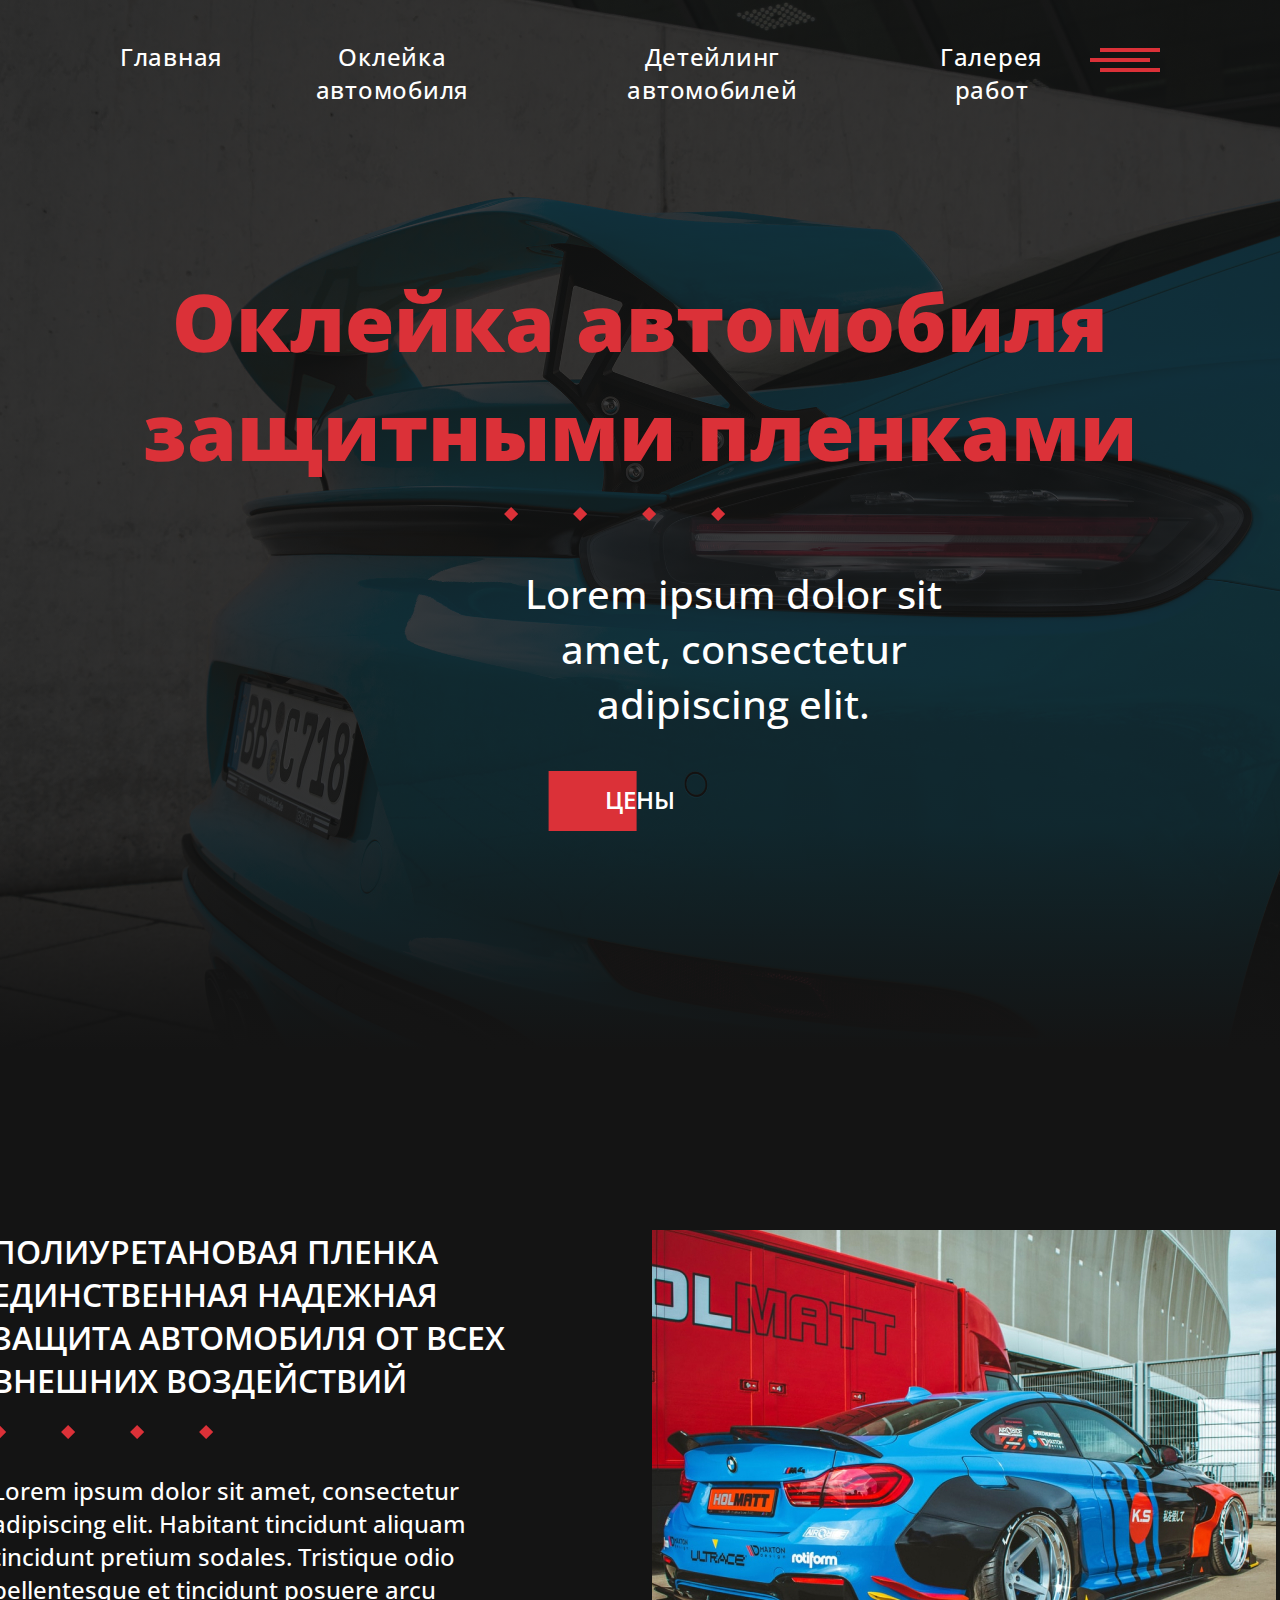
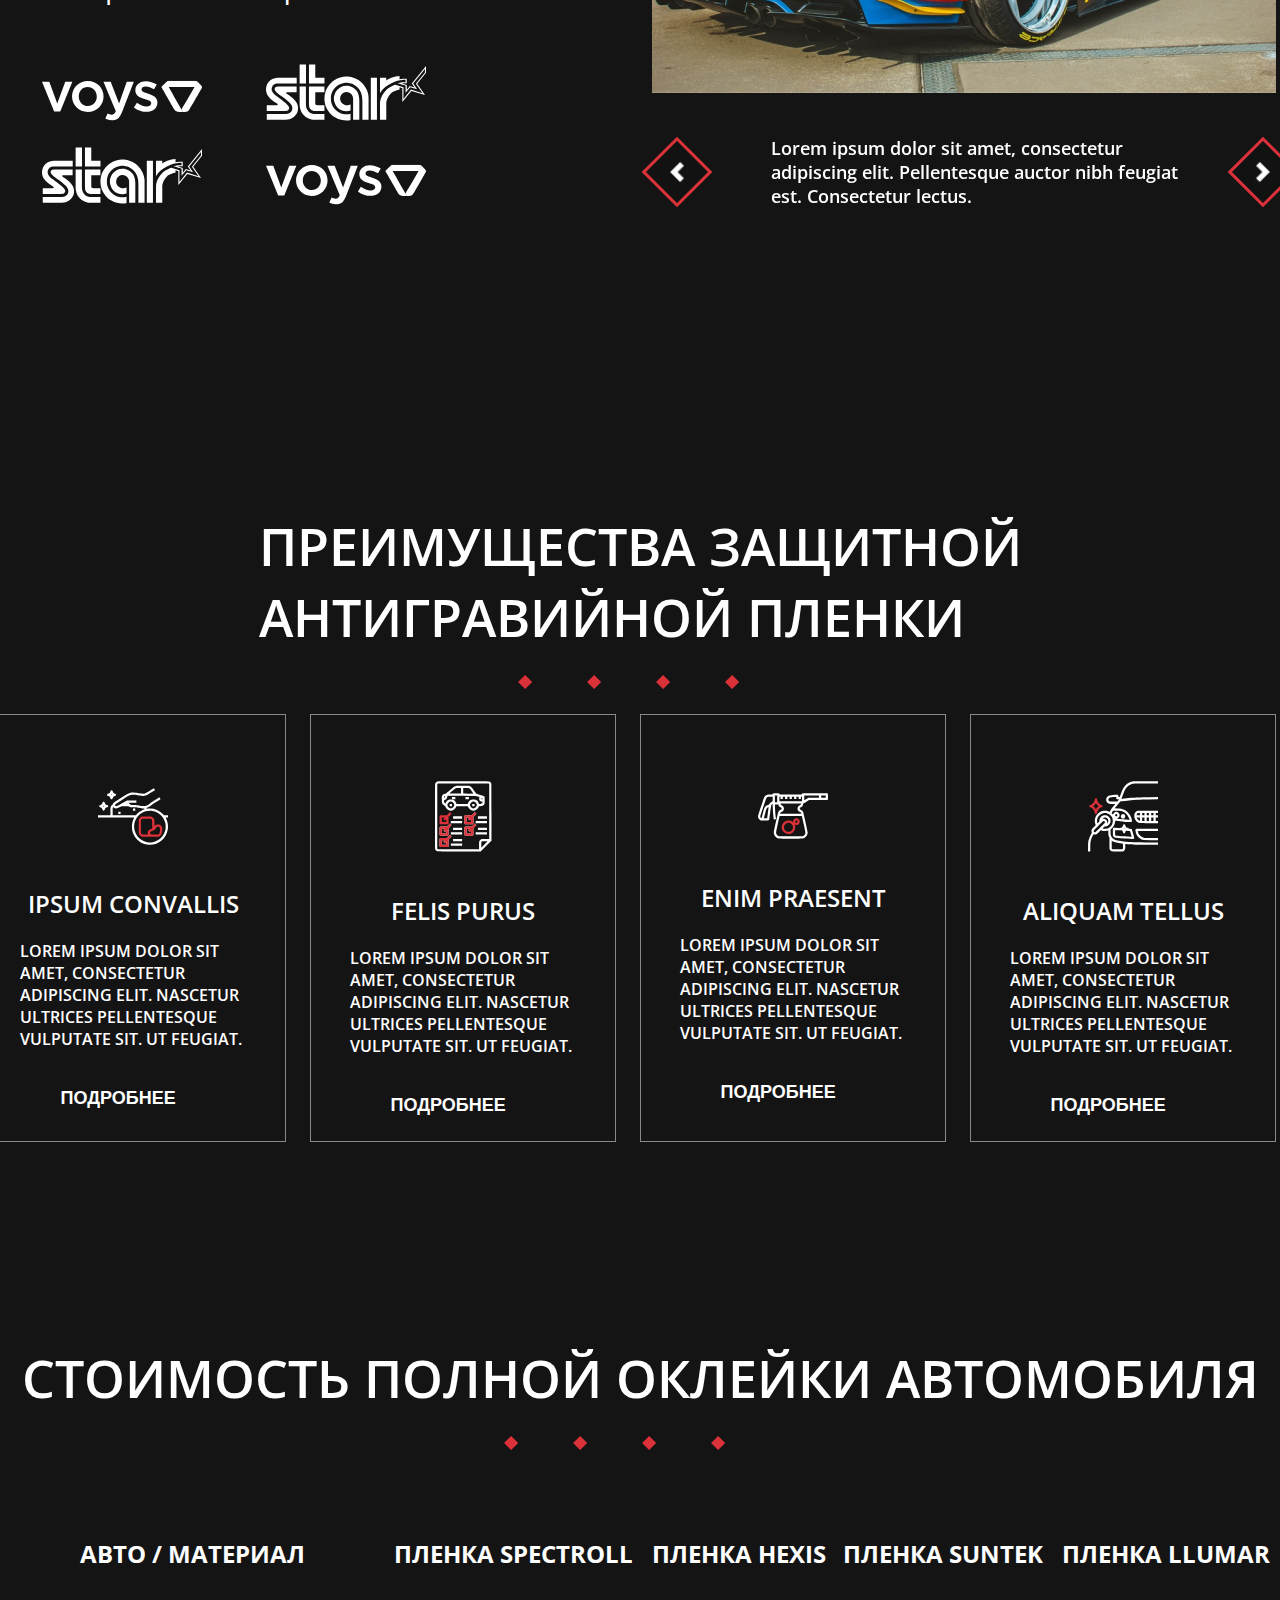
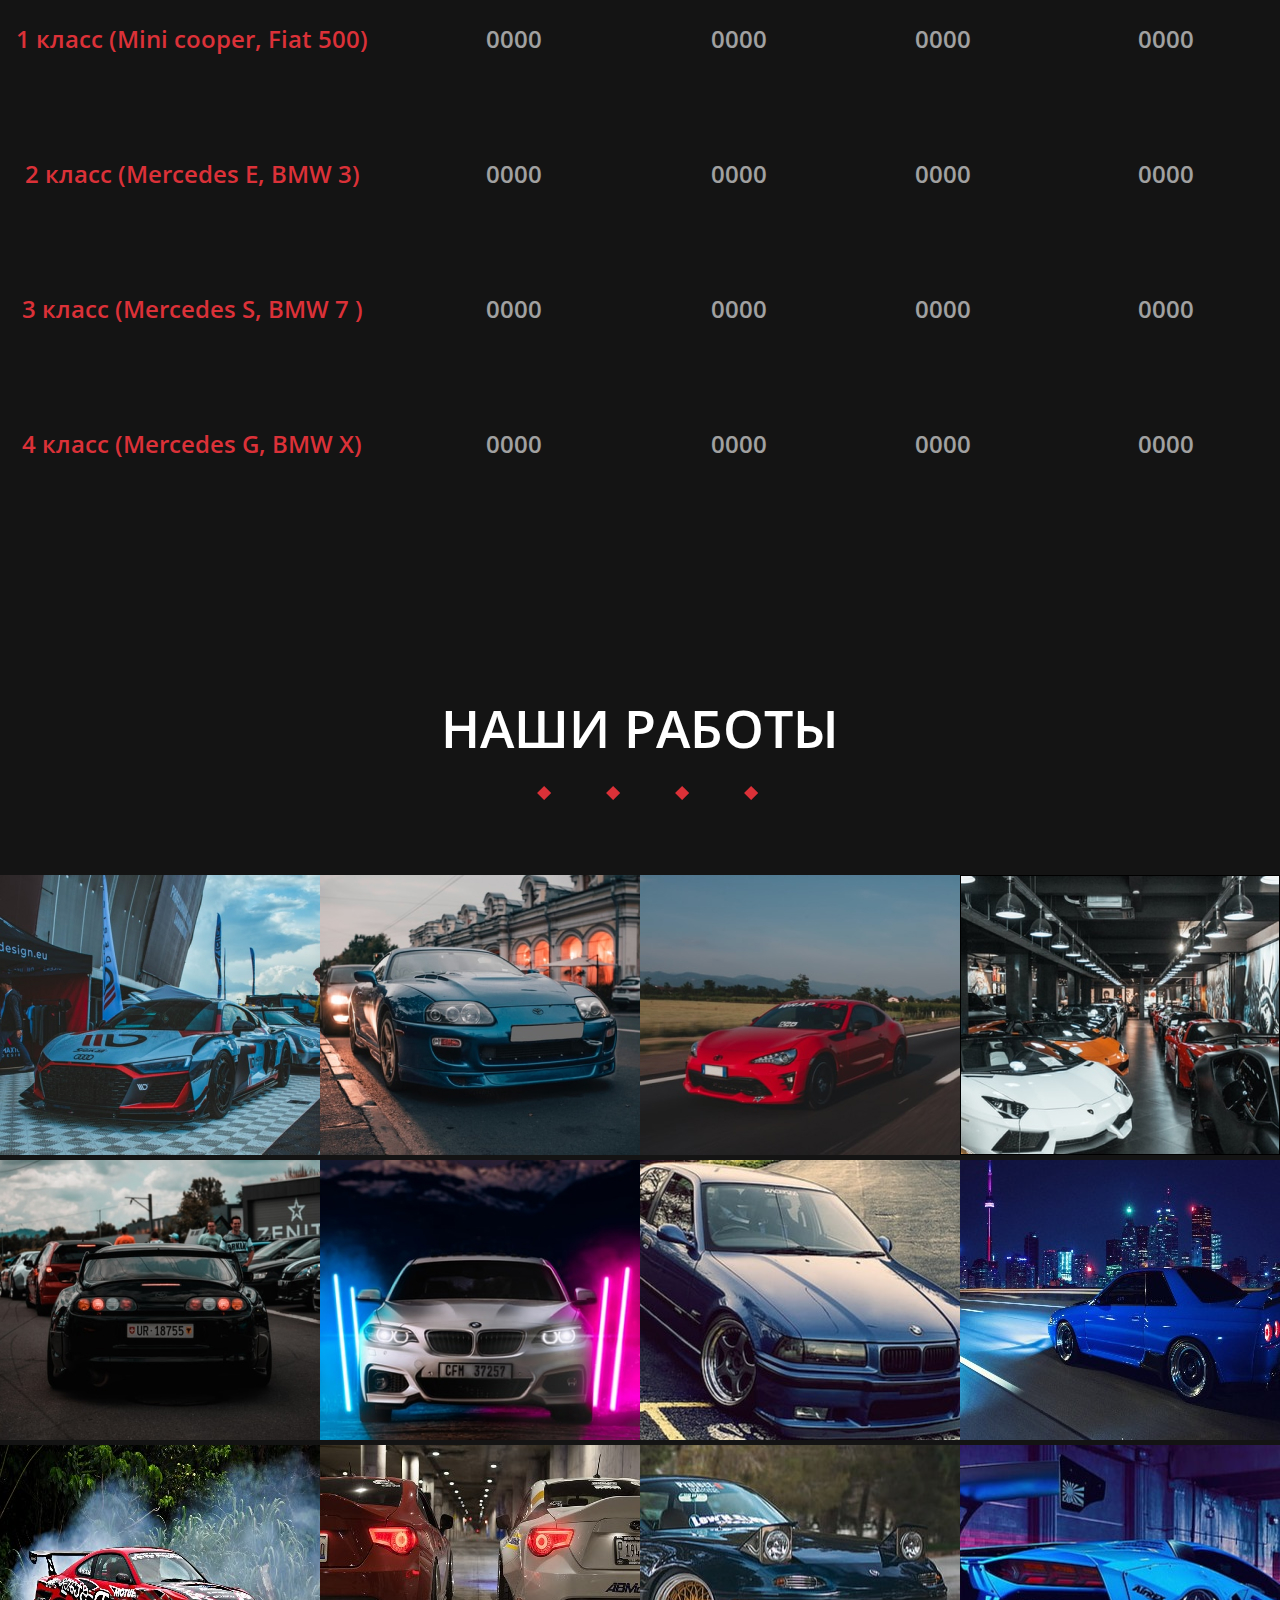
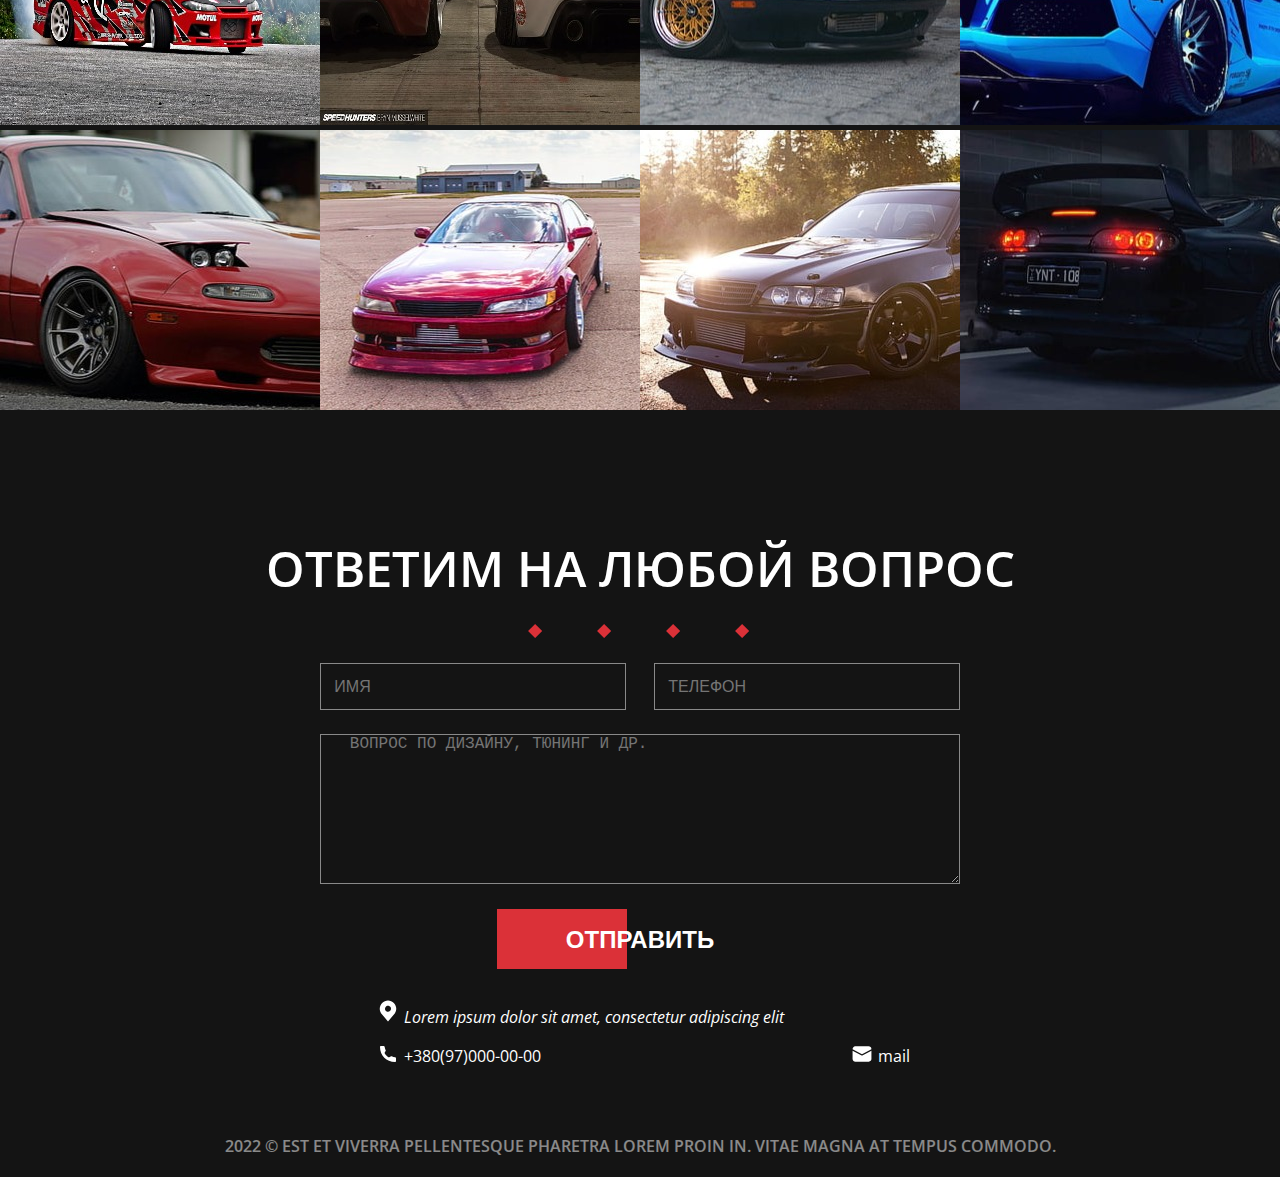
==== car-wraps.html @ 8e18ce4f "create cars-wraps page" ====
<!DOCTYPE html>

<html lang="en">
<head>
    <meta charset="UTF-8" />
    <meta
            content="width=device-width, user-scalable=no, initial-scale=1.0, maximum-scale=1.0, minimum-scale=1.0"
            name="viewport"
    />
    <meta content="ie=edge" http-equiv="X-UA-Compatible" />
    <link href="https://fonts.googleapis.com" rel="preconnect" />
    <link rel="icon" href="https://cdn-icons-png.flaticon.com/512/1048/1048315.png">
    <link crossorigin href="https://fonts.gstatic.com" rel="preconnect" />
    <link
            href="https://fonts.googleapis.com/css2?family=Open+Sans:wght@600&display=swap"
            rel="stylesheet"
    />
    <link href="./home-page.css" rel="stylesheet" />
    <link href="./car-wrap.css" rel="stylesheet" />
    <link href="./slider.css" rel="stylesheet" />
    <script defer src="/slider.js"></script>
    <title>Wraps</title>
</head>
<body>
<header>
    <nav class="nav">
        <ul class="nav__items">
            <li class="nav__item">
                <a href="home-page.html"
                ><span class="nav__item--accent">Главная</span></a
                >
            </li>
            <li class="nav__item">
                <a href="car-wraps.html"
                ><span class="nav__item--accent">Оклейка автомобиля</span></a
                >
            </li>
            <li class="nav__item">
                <a href=""
                ><span class="nav__item--accent">Детейлинг автомобилей</span></a
                >
            </li>
            <li class="nav__item">
                <a href="#portfolio"
                ><span class="nav__item nav__item--accent">Галерея работ</span></a
                >
            </li>
        </ul>
        <div class="nav__container-svg">
            <svg height="100" width="100">
                <line
                        stroke="#DB3138"
                        stroke-width="4"
                        x1="20"
                        x2="80"
                        y1="50"
                        y2="50"
                />
                <line
                        class="container__svg--effect"
                        stroke="#DB3138"
                        stroke-width="4"
                        x1="10"
                        x2="70"
                        y1="60"
                        y2="60"
                />
                <line
                        stroke="#DB3138"
                        stroke-width="4"
                        x1="20"
                        x2="80"
                        y1="70"
                        y2="70"
                />

            </svg>
        </div>
    </nav>
    <section class="info">
        <h1 class="title-page title-wrap-page">Оклейка автомобиля <br> защитными пленками</h1>
        <div class="dimont-container">
            <svg class="icon-dimont">
                <rect
                        fill="#DB3138"
                        height="10"
                        transform="rotate(-45 0.0710449 8)"
                        width="10"
                        x="0.0710449"
                        y="8"
                ></rect>
            </svg>
            <svg class="icon-dimont">
                <rect
                        fill="#DB3138"
                        height="10"
                        transform="rotate(-45 0.0710449 8)"
                        width="10"
                        x="0.0710449"
                        y="8"
                ></rect>
            </svg>
            <svg class="icon-dimont">
                <rect
                        fill="#DB3138"
                        height="10"
                        transform="rotate(-45 0.0710449 8)"
                        width="10"
                        x="0.0710449"
                        y="8"
                ></rect>
            </svg>
            <svg class="icon-dimont">
                <rect
                        fill="#DB3138"
                        height="10"
                        transform="rotate(-45 0.0710449 8)"
                        width="10"
                        x="0.0710449"
                        y="8"
                ></rect>
            </svg>
        </div>
        <h2 class="info-title-page">
            Lorem ipsum dolor sit amet, consectetur adipiscing elit. </h2>

        <div class="our-services__button">
            <a class="our-services__button-content" href="#price">цены</a>
            <div class="overlay overflow"></div>
        </div>

    </section>
</header>
<main>

    <!-- advantage slider-->
    <section class="advantage__slider">
        <div>
            <div class="advantage advantage-wrap-page">
                <div class="advantage__title--block">

                    <h2 class="advantage__title advantage__title-wrap-page">Полиуретановая пленка единственная надежная защита автомобиля
                        от всех внешних воздействий</h2>
                </div>

                <div class="dimont-container advantage__dimont-container-wrap">
                    <svg class="icon-dimont">
                        <rect
                                fill="#DB3138"
                                height="10"
                                transform="rotate(-45 0.0710449 8)"
                                width="10"
                                x="0.0710449"
                                y="8"
                        ></rect>
                    </svg>
                    <svg class="icon-dimont">
                        <rect
                                fill="#DB3138"
                                height="10"
                                transform="rotate(-45 0.0710449 8)"
                                width="10"
                                x="0.0710449"
                                y="8"
                        ></rect>
                    </svg>
                    <svg class="icon-dimont">
                        <rect
                                fill="#DB3138"
                                height="10"
                                transform="rotate(-45 0.0710449 8)"
                                width="10"
                                x="0.0710449"
                                y="8"
                        ></rect>
                    </svg>
                    <svg class="icon-dimont">
                        <rect
                                fill="#DB3138"
                                height="10"
                                transform="rotate(-45 0.0710449 8)"
                                width="10"
                                x="0.0710449"
                                y="8"
                        ></rect>
                    </svg>
                </div>


                <p class="advantage__text">
                    Lorem ipsum dolor sit amet, consectetur adipiscing elit.
                    Habitant tincidunt aliquam tincidunt pretium sodales.
                    Tristique odio pellentesque et tincidunt posuere arcu
                </p>
            </div>
            <div class="advantage__block-svg">
                <div class="advantage__block-svg--position">
                    <svg class="advantage__svg" width="160" height="41" viewBox="0 0 160 41" fill="none" xmlns="http://www.w3.org/2000/svg">
                        <g clip-path="url(#clip0_2_492)">
                            <path d="M15.2375 23.3983L7.28367 1.66014H0L12.1593 31.465H18.2644L30.3651 1.66014H23.2508L15.2375 23.3983ZM54.794 16.5628C54.794 21.7773 51.3194 26.0337 45.8302 26.0337C40.5635 26.0337 36.8063 21.719 36.8063 16.4527C36.8063 11.2403 40.2833 6.98345 45.717 6.98345C51.0391 6.98345 54.794 11.2985 54.794 16.5628ZM61.5717 16.4527C61.5717 7.93632 54.9072 1.04297 45.8307 1.04297C36.7533 1.04297 30.0282 8.04796 30.0282 16.5632C30.0282 25.027 36.6974 31.9175 45.717 31.9175C54.8506 31.9175 61.5717 24.9122 61.5717 16.4527ZM91.8299 1.66014H84.7687L77.0936 23.6244L68.6872 1.66014H61.4601L73.7876 31.243C72.6665 33.8213 71.49 34.6621 69.5866 34.6621C68.1864 34.6621 66.8376 34.2128 65.6081 33.5394L63.3104 38.5829C65.3832 39.7032 67.4552 40.3754 70.3122 40.3754C75.0758 40.3754 77.7111 38.1363 80.0634 32.0818L91.8299 1.66014ZM115.417 22.5029V22.3912C115.417 17.0683 110.542 15.106 106.227 13.7628C102.753 12.6413 99.5613 11.745 99.5613 9.618V9.50637C99.5613 7.77087 101.071 6.53612 103.706 6.53612C106.172 6.53612 109.197 7.60063 112.054 9.33573L114.744 4.51755C111.607 2.44636 107.573 1.1554 103.874 1.1554C97.9925 1.1554 93.339 4.57417 93.339 10.1802V10.2882C93.339 15.9484 98.2146 17.7405 102.584 18.9721C106.058 20.0382 109.197 20.8224 109.197 23.1196V23.2309C109.197 25.19 107.514 26.4236 104.602 26.4236C101.575 26.4236 98.1045 25.19 94.909 22.7808L91.8834 27.3757C95.5812 30.2897 100.232 31.8027 104.435 31.8027C110.6 31.8035 115.417 28.722 115.417 22.5029Z" fill="white"/>
                            <path d="M123.356 2.96829C125.677 0.648316 125.677 0.648315 127.997 0.648315H152.125C153.971 0.648315 154.351 0.652701 155.591 1.82126L152.602 6.99148H119.334C119.333 6.99148 120.497 5.83209 123.356 2.96829Z" fill="white"/>
                            <path d="M158.448 4.67428C156.126 2.35391 155.591 1.82166 155.591 1.82166L139.542 29.5613L140.894 31.9012H142.757C145.077 31.9012 145.91 31.9012 147.397 29.5769C148.739 27.4877 159.714 8.26329 159.714 8.26329C160.473 6.69804 159.606 5.83647 158.448 4.67428Z" fill="white"/>
                            <path d="M126.489 6.99146H119.333C119.472 7.19678 132.334 29.5757 132.334 29.5757C133.363 31.3945 135.061 31.9 137.15 31.9H140.894L126.489 6.99146Z" fill="white"/>
                            <path d="M119.333 6.99146C119.333 6.99146 126.489 6.99145 132.304 17.0448L126.489 6.99146H119.333Z" fill="white"/>
                            <path d="M140.894 31.9013L139.542 29.5613L144.618 20.7858C144.619 20.7858 139.47 29.6897 140.894 31.9013Z" fill="white"/>
                            <path d="M155.591 1.82117L152.602 6.99138H137.32C137.32 6.99138 150.477 6.93636 155.591 1.82117Z" fill="white"/>
                        </g>
                        <defs>
                            <clipPath id="clip0_2_492">
                                <rect width="160" height="39.744" fill="white" transform="translate(0 0.640015)"/>
                            </clipPath>
                        </defs>
                    </svg>
                    <svg width="160" height="57" viewBox="0 0 160 57" fill="none" xmlns="http://www.w3.org/2000/svg">
                        <path d="M93.3227 55.8319H87.0987V34.3279C87.0987 32.2265 85.12 28.0132 80.4053 28.0132C76.864 28.0132 74.1387 31.2612 74.1387 34.6265C74.1387 37.5919 76.8427 41.2932 81.6693 41.2932C83.3333 41.2932 84.5493 40.5732 84.5493 40.5732V46.5892C84.5493 46.5892 83.0667 47.2665 80.88 47.2665C76.3947 47.2665 74.1173 45.9119 71.408 43.4319C69.152 41.3625 67.8027 36.9892 67.8027 34.5519C67.8027 32.1199 69.0667 27.9279 71.1413 25.8959C73.216 23.8692 76.1013 21.7039 80.6987 21.7039C85.296 21.7039 88.272 24.3172 90.2133 26.2585C93.28 29.3199 93.3227 35.9545 93.3227 35.9545V55.8319ZM114.016 29.3625V13.8212H120.24V16.4345C120.24 16.4345 122.624 14.5839 125.963 13.4585C129.296 12.3332 133.536 11.8799 133.536 11.8799V15.3092C133.536 15.3092 135.296 14.9892 136.96 14.8559C138.629 14.7225 140.747 14.7652 140.747 14.7652V19.1865C140.747 19.1865 139.669 19.1865 138.539 19.2292C137.419 19.2719 135.744 19.5439 135.744 19.5439L140.795 20.9839L140.843 25.7679L143.813 21.8905L148.635 23.5119L145.797 19.4052L160 1.96521V8.77054L151.211 19.7252L159.008 31.0852L145.344 26.9359L136.379 37.9865L136.325 24.1412L133.536 23.2399V25.8532C133.536 25.8532 127.984 26.1679 124.427 30.0025C119.92 34.8719 120.283 40.0559 120.283 40.0559V55.8426H114.016V40.1412C114.016 37.6612 114.304 32.4345 119.424 26.8879C123.387 22.5945 129.392 20.7972 129.392 20.7972L137.499 23.3252L137.456 34.9572L144.987 25.5812L156.528 29.3199L149.899 19.6292L158.965 8.45054V4.97321L147.2 19.4959L151.072 25.2612L144.219 23.1919L139.579 28.8665L139.531 21.7039C139.531 21.7039 133.808 19.8105 131.328 19.3145C132.891 18.8516 134.489 18.5198 136.107 18.3225C138.043 18.1412 139.531 18.1412 139.531 18.1412V15.7945C139.531 15.7945 134.347 15.7679 128.757 17.6932C124.188 19.321 120.044 21.9548 116.629 25.3999C114.869 27.2025 114.016 29.3625 114.016 29.3625ZM104.816 13.8159H110.949V55.8426H104.816V13.8159Z" fill="white"/>
                        <path d="M96.3893 55.8319H102.565V33.6986C102.565 28.5092 100.443 23.3252 95.5307 18.4132C90.6187 13.4959 83.7227 12.4186 80.3413 12.4186C76.9547 12.4186 71.232 13.7732 67.8933 16.3812C64.56 18.9999 58.4267 24.0452 58.4267 34.9092C58.4267 44.0666 64.576 50.8506 69.3813 53.6239C73.1573 55.7999 76.5973 56.5572 80.9707 56.5572C84.0373 56.5572 84.5333 56.0986 84.5333 56.0986V49.7892C84.5333 49.7892 83.2213 50.2852 80.9227 50.2852C78.6293 50.2852 75.472 50.1039 71.9093 47.7626C69.7183 46.3103 67.9264 44.3318 66.6975 42.0081C65.4686 39.6844 64.8419 37.0897 64.8747 34.4612C64.8747 28.0132 68.48 23.6399 71.904 21.2986C75.3333 18.9519 79.0293 18.6852 80.7413 18.6852C82.4587 18.6852 87.4613 19.2666 91.3813 23.1919C95.3067 27.1119 96.3893 31.3039 96.3893 37.7999V55.8319ZM42.9493 37.7999C42.9493 42.3972 43.2373 43.8426 44.4053 45.0106C45.7173 46.3226 46.432 47.0906 51.0347 47.0906H58.4267V41.2239C58.4267 41.2239 55.4933 41.1812 52.3893 41.1812C49.3653 41.1812 49.2747 40.3226 49.2747 38.1572V28.2426H58.4267V22.5199H42.9493V37.7999Z" fill="white"/>
                        <path d="M33.632 22.5146H39.8987V39.5546C39.8987 44.0666 41.1627 45.9119 42.288 47.1279C43.4133 48.3492 45.44 50.1039 50.6293 50.1039H58.4266V55.9172C58.4266 55.9172 51.8933 55.8319 47.7013 55.8319C44.992 55.8319 40.2613 54.2532 37.1467 50.5519C34.9286 47.8383 33.6903 44.4561 33.632 40.9519V22.5146ZM42.9706 0.471886H49.2693V13.8586H58.4693V19.4959H42.9706V0.471886ZM33.632 0.466553H39.9893V19.5386H33.632V0.466553ZM30.6133 28.2426V22.4666H12.3093C9.51465 22.4666 8.90132 23.7412 8.69865 24.4079C7.97865 26.7972 12.0373 29.5012 15.328 31.9812C18.6187 34.4612 21.9306 36.9626 23.4453 38.4772C25.0666 40.0986 27.28 42.8666 25.968 46.1359C24.528 49.7466 21.056 49.9706 18.2133 49.9706H0.773315V55.8319H17.808C23.76 55.8319 27.456 54.6106 30.3893 50.0612C32.9866 46.0239 32.064 41.1546 30.7466 38.8772C28.9013 35.6772 26.1493 33.2399 23.04 31.1706C20.6026 29.5439 20 29.3626 20.1973 28.6479C20.3306 28.1519 22.128 28.2319 22.128 28.2319L30.6133 28.2426Z" fill="white"/>
                        <path d="M30.704 19.4693V13.7359L12.0373 13.7306C6.75733 13.7306 0 17.4266 0 25.4106C0 33.3893 7.89333 37.0746 11.36 39.8373C11.8613 40.2319 12.2133 41.2346 10.7307 41.2346H0.757333V46.9999H15.7333C21.328 46.9999 22.1867 46.6853 22.9867 44.9733C23.5573 43.7839 23.3973 42.5413 20.5547 39.9706C17.7173 37.3999 11.7707 33.0266 10.1013 31.8106C8.432 30.5946 5.14133 27.6186 5.68 24.5039C6.224 21.3946 8.112 19.5013 12.2187 19.5013C16.4747 19.5013 30.704 19.4746 30.704 19.4746" fill="white"/>
                    </svg>

                </div>
                <div>
                    <svg class="advantage__svg" width="160" height="58" viewBox="0 0 160 58" fill="none" xmlns="http://www.w3.org/2000/svg">
                        <g clip-path="url(#clip0_2_507)">
                            <path d="M93.3227 55.832H87.0987V34.328C87.0987 32.2267 85.12 28.0133 80.4053 28.0133C76.864 28.0133 74.1387 31.2613 74.1387 34.6267C74.1387 37.592 76.8427 41.2933 81.6693 41.2933C83.3333 41.2933 84.5493 40.5733 84.5493 40.5733V46.5893C84.5493 46.5893 83.0667 47.2667 80.88 47.2667C76.3947 47.2667 74.1173 45.912 71.408 43.432C69.152 41.3627 67.8027 36.9893 67.8027 34.552C67.8027 32.12 69.0667 27.928 71.1413 25.896C73.216 23.8693 76.1013 21.704 80.6987 21.704C85.296 21.704 88.272 24.3173 90.2133 26.2587C93.28 29.32 93.3227 35.9547 93.3227 35.9547V55.832ZM114.016 29.3627V13.8213H120.24V16.4347C120.24 16.4347 122.624 14.584 125.963 13.4587C129.296 12.3333 133.536 11.88 133.536 11.88V15.3093C133.536 15.3093 135.296 14.9893 136.96 14.856C138.629 14.7227 140.747 14.7653 140.747 14.7653V19.1867C140.747 19.1867 139.669 19.1867 138.539 19.2293C137.419 19.272 135.744 19.544 135.744 19.544L140.795 20.984L140.843 25.768L143.813 21.8907L148.635 23.512L145.797 19.4053L160 1.96533V8.77067L151.211 19.7253L159.008 31.0853L145.344 26.936L136.379 37.9867L136.325 24.1413L133.536 23.24V25.8533C133.536 25.8533 127.984 26.168 124.427 30.0027C119.92 34.872 120.283 40.056 120.283 40.056V55.8427H114.016V40.1413C114.016 37.6613 114.304 32.4347 119.424 26.888C123.387 22.5947 129.392 20.7973 129.392 20.7973L137.499 23.3253L137.456 34.9573L144.987 25.5813L156.528 29.32L149.899 19.6293L158.965 8.45067V4.97333L147.2 19.496L151.072 25.2613L144.219 23.192L139.579 28.8667L139.531 21.704C139.531 21.704 133.808 19.8107 131.328 19.3147C132.891 18.8517 134.489 18.5199 136.107 18.3227C138.043 18.1413 139.531 18.1413 139.531 18.1413V15.7947C139.531 15.7947 134.347 15.768 128.757 17.6933C124.188 19.3211 120.044 21.9549 116.629 25.4C114.869 27.2027 114.016 29.3627 114.016 29.3627ZM104.816 13.816H110.949V55.8427H104.816V13.816Z" fill="white"/>
                            <path d="M96.3893 55.832H102.565V33.6987C102.565 28.5094 100.443 23.3254 95.5307 18.4134C90.6187 13.496 83.7227 12.4187 80.3413 12.4187C76.9547 12.4187 71.232 13.7734 67.8933 16.3814C64.56 19 58.4267 24.0454 58.4267 34.9094C58.4267 44.0667 64.576 50.8507 69.3813 53.624C73.1573 55.8 76.5973 56.5574 80.9707 56.5574C84.0373 56.5574 84.5333 56.0987 84.5333 56.0987V49.7894C84.5333 49.7894 83.2213 50.2854 80.9227 50.2854C78.6293 50.2854 75.472 50.104 71.9093 47.7627C69.7183 46.3104 67.9264 44.3319 66.6975 42.0082C65.4686 39.6845 64.8419 37.0898 64.8747 34.4614C64.8747 28.0134 68.48 23.64 71.904 21.2987C75.3333 18.952 79.0293 18.6854 80.7413 18.6854C82.4587 18.6854 87.4613 19.2667 91.3813 23.192C95.3067 27.112 96.3893 31.304 96.3893 37.8V55.832ZM42.9493 37.8C42.9493 42.3974 43.2373 43.8427 44.4053 45.0107C45.7173 46.3227 46.432 47.0907 51.0347 47.0907H58.4267V41.224C58.4267 41.224 55.4933 41.1814 52.3893 41.1814C49.3653 41.1814 49.2747 40.3227 49.2747 38.1574V28.2427H58.4267V22.52H42.9493V37.8Z" fill="white"/>
                            <path d="M33.632 22.5147H39.8987V39.5547C39.8987 44.0667 41.1627 45.912 42.288 47.128C43.4133 48.3493 45.44 50.104 50.6293 50.104H58.4266V55.9174C58.4266 55.9174 51.8933 55.832 47.7013 55.832C44.992 55.832 40.2613 54.2533 37.1467 50.552C34.9286 47.8385 33.6903 44.4563 33.632 40.952V22.5147ZM42.9706 0.472008H49.2693V13.8587H58.4693V19.496H42.9706V0.472008ZM33.632 0.466675H39.9893V19.5387H33.632V0.466675ZM30.6133 28.2427V22.4667H12.3093C9.51465 22.4667 8.90132 23.7413 8.69865 24.408C7.97865 26.7973 12.0373 29.5013 15.328 31.9813C18.6187 34.4613 21.9306 36.9627 23.4453 38.4773C25.0666 40.0987 27.28 42.8667 25.968 46.136C24.528 49.7467 21.056 49.9707 18.2133 49.9707H0.773315V55.832H17.808C23.76 55.832 27.456 54.6107 30.3893 50.0613C32.9866 46.024 32.064 41.1547 30.7466 38.8773C28.9013 35.6773 26.1493 33.24 23.04 31.1707C20.6026 29.544 20 29.3627 20.1973 28.648C20.3306 28.152 22.128 28.232 22.128 28.232L30.6133 28.2427Z" fill="white"/>
                            <path d="M30.704 19.4694V13.736L12.0373 13.7307C6.75733 13.7307 0 17.4267 0 25.4107C0 33.3894 7.89333 37.0747 11.36 39.8374C11.8613 40.232 12.2133 41.2347 10.7307 41.2347H0.757333V47.0001H15.7333C21.328 47.0001 22.1867 46.6854 22.9867 44.9734C23.5573 43.7841 23.3973 42.5414 20.5547 39.9707C17.7173 37.4 11.7707 33.0267 10.1013 31.8107C8.432 30.5947 5.14133 27.6187 5.68 24.504C6.224 21.3947 8.112 19.5014 12.2187 19.5014C16.4747 19.5014 30.704 19.4747 30.704 19.4747" fill="white"/>
                        </g>
                        <defs>
                            <clipPath id="clip0_2_507">
                                <rect width="160" height="57.024" fill="white"/>
                            </clipPath>
                        </defs>
                    </svg>
                    <svg width="160" height="41" viewBox="0 0 160 41" fill="none" xmlns="http://www.w3.org/2000/svg">
                        <g clip-path="url(#clip0_2_513)">
                            <path d="M15.2375 23.3983L7.28367 1.66014H0L12.1593 31.465H18.2644L30.3651 1.66014H23.2508L15.2375 23.3983ZM54.794 16.5628C54.794 21.7773 51.3194 26.0337 45.8302 26.0337C40.5635 26.0337 36.8063 21.719 36.8063 16.4527C36.8063 11.2403 40.2833 6.98345 45.717 6.98345C51.0391 6.98345 54.794 11.2985 54.794 16.5628ZM61.5717 16.4527C61.5717 7.93632 54.9072 1.04297 45.8307 1.04297C36.7533 1.04297 30.0282 8.04796 30.0282 16.5632C30.0282 25.027 36.6974 31.9175 45.717 31.9175C54.8506 31.9175 61.5717 24.9122 61.5717 16.4527ZM91.8299 1.66014H84.7687L77.0936 23.6244L68.6872 1.66014H61.4601L73.7876 31.243C72.6665 33.8213 71.49 34.6621 69.5866 34.6621C68.1864 34.6621 66.8376 34.2128 65.6081 33.5394L63.3104 38.5829C65.3832 39.7032 67.4552 40.3754 70.3122 40.3754C75.0758 40.3754 77.7111 38.1363 80.0634 32.0818L91.8299 1.66014ZM115.417 22.5029V22.3912C115.417 17.0683 110.542 15.106 106.227 13.7628C102.753 12.6413 99.5613 11.745 99.5613 9.618V9.50637C99.5613 7.77087 101.071 6.53612 103.706 6.53612C106.172 6.53612 109.197 7.60063 112.054 9.33573L114.744 4.51755C111.607 2.44636 107.573 1.1554 103.874 1.1554C97.9925 1.1554 93.339 4.57417 93.339 10.1802V10.2882C93.339 15.9484 98.2146 17.7405 102.584 18.9721C106.058 20.0382 109.197 20.8224 109.197 23.1196V23.2309C109.197 25.19 107.514 26.4236 104.602 26.4236C101.575 26.4236 98.1045 25.19 94.909 22.7808L91.8834 27.3757C95.5812 30.2897 100.232 31.8027 104.435 31.8027C110.6 31.8035 115.417 28.722 115.417 22.5029Z" fill="white"/>
                            <path d="M123.356 2.96829C125.677 0.648316 125.677 0.648315 127.997 0.648315H152.125C153.971 0.648315 154.351 0.652701 155.591 1.82126L152.602 6.99148H119.334C119.333 6.99148 120.497 5.83209 123.356 2.96829Z" fill="white"/>
                            <path d="M158.448 4.67428C156.126 2.35391 155.591 1.82166 155.591 1.82166L139.542 29.5613L140.894 31.9012H142.757C145.077 31.9012 145.91 31.9012 147.397 29.5769C148.739 27.4877 159.714 8.26329 159.714 8.26329C160.473 6.69804 159.606 5.83647 158.448 4.67428Z" fill="white"/>
                            <path d="M126.489 6.99146H119.333C119.472 7.19678 132.334 29.5757 132.334 29.5757C133.363 31.3945 135.061 31.9 137.15 31.9H140.894L126.489 6.99146Z" fill="white"/>
                            <path d="M119.333 6.99146C119.333 6.99146 126.489 6.99145 132.304 17.0448L126.489 6.99146H119.333Z" fill="white"/>
                            <path d="M140.894 31.9013L139.542 29.5613L144.618 20.7858C144.619 20.7858 139.47 29.6897 140.894 31.9013Z" fill="white"/>
                            <path d="M155.591 1.82117L152.602 6.99138H137.32C137.32 6.99138 150.477 6.93636 155.591 1.82117Z" fill="white"/>
                        </g>
                        <defs>
                            <clipPath id="clip0_2_513">
                                <rect width="160" height="39.744" fill="white" transform="translate(0 0.640015)"/>
                            </clipPath>
                        </defs>
                    </svg>

                </div>
            </div>
        </div>

        <div class="advantage-slider">
            <div class="container">
                <div
                        class="itc-slider"
                        data-autoplay="false"
                        data-loop="true"
                        data-slider="itc-slider"
                >
                    <div class="itc-slider__wrapper itc-slider__wrapper--position">
                        <div class="itc-slider__items">
                            <div class="itc-slider__item">
                                <!-- Контент 1 слайда -->
                                <div>
                                    <img
                                            alt="two cars"
                                            class="itc-slider__img"
                                            src="./image/advantage-slider-image/Rectangle%2052%20(2).jpg"
                                    />
                                    <p class="advantage-slider__info">
                                        Lorem ipsum dolor sit amet, consectetur adipiscing elit.
                                        Pellentesque auctor nibh feugiat est. Consectetur
                                        lectus.
                                    </p>
                                </div>
                            </div>
                            <div class="itc-slider__item">
                                <!-- Контент 2 слайда -->
                                <div>
                                    <img
                                            alt="cars"
                                            class="itc-slider__img"
                                            src="./image/advantage-slider-image/Tuner-Car-Best-Wallpaper-24067.jpg"
                                    />
                                    <p class="advantage-slider__info">
                                        Lorem ipsum dolor sit amet, consectetur adipiscing elit.
                                        Pellentesque auctor nibh feugiat est. Consectetur
                                        lectus.
                                    </p>
                                </div>
                            </div>
                        </div>

                        <button
                                class="itc-slider__btn--position itc-slider__btn_prev itc-slider__btn_prev--position"
                        ></button>
                        <button
                                class="itc-slider__btn--position itc-slider__btn_next itc-slider__btn_next--position"
                        ></button>
                    </div>
                </div>
            </div>
        </div>
    </section>

    <!--  Our service-->
    <section class="service service__wrap" id="service">
        <div>
            <h2 class="service__title">Преимущества защитной <br>
                антигравийной пленки</h2>
            <div class="dimont-container advantage__dimont-container">
                <svg class="icon-dimont">
                    <rect
                            fill="#DB3138"
                            height="10"
                            transform="rotate(-45 0.0710449 8)"
                            width="10"
                            x="0.0710449"
                            y="8"
                    ></rect>
                </svg>
                <svg class="icon-dimont">
                    <rect
                            fill="#DB3138"
                            height="10"
                            transform="rotate(-45 0.0710449 8)"
                            width="10"
                            x="0.0710449"
                            y="8"
                    ></rect>
                </svg>
                <svg class="icon-dimont">
                    <rect
                            fill="#DB3138"
                            height="10"
                            transform="rotate(-45 0.0710449 8)"
                            width="10"
                            x="0.0710449"
                            y="8"
                    ></rect>
                </svg>
                <svg class="icon-dimont">
                    <rect
                            fill="#DB3138"
                            height="10"
                            transform="rotate(-45 0.0710449 8)"
                            width="10"
                            x="0.0710449"
                            y="8"
                    ></rect>
                </svg>
            </div>
        </div>

        <div>
            <ul class="service__items">
                <li>
                    <div class="service__block">
                        <svg class="service__svg"
                             fill="none"
                             height="57"
                             viewBox="0 0 70 57"
                             width="70"
                             xmlns="http://www.w3.org/2000/svg"
                        >
                            <path
                                    clip-rule="evenodd"
                                    d="M51.7938 2.71761C48.5475 4.75885 47.5886 5.29507 46.8255 5.49618L45.8799 5.7455L40.7897 5.12588C35.08 4.43096 34.2524 4.42231 31.8589 5.03242C31.1034 5.22501 29.9927 5.62807 29.3908 5.92802C28.7889 6.22797 25.4504 8.31345 21.9718 10.5623C15.4775 14.7611 15.1352 15.0266 14.885 16.0609C14.8327 16.2776 14.5568 16.6052 14.2425 16.824C13.9395 17.0349 13.4993 17.4995 13.2642 17.8562C12.4967 19.0204 12.4194 19.5447 12.4194 23.5782V27.2398H6.20968H0V28.3744V29.5089H18.1468C28.1276 29.5089 36.2692 29.5567 36.2393 29.6153C35.2089 31.6313 34.6016 33.2885 34.1992 35.1818C33.8453 36.8469 33.8508 40.4449 34.2098 42.1253C35.8159 49.643 41.5808 55.2661 48.9613 56.5137C58.937 58.2001 68.3048 51.2827 69.7978 41.1279C70.3664 37.261 69.6829 33.6284 67.6317 29.6153C67.6018 29.5567 68.1224 29.5089 68.7887 29.5089H70V28.3744V27.2398H68.0288H66.0578L64.8592 25.9903C61.2511 22.2291 56.2231 20.2103 51.1593 20.4895C50.2278 20.5409 49.2594 20.6201 49.0071 20.6655C48.5745 20.7435 48.5484 20.7244 48.5484 20.3291C48.5484 19.9585 48.6178 19.8893 49.1482 19.7318C50.1941 19.4209 51.8292 18.4789 52.9234 17.5569C53.5055 17.0664 55.8553 15.4929 58.1452 14.0602C60.435 12.6275 62.3864 11.3842 62.4816 11.2972C62.6163 11.1747 62.5274 10.9289 62.0845 10.1981L61.5139 9.25685L59.8648 10.2886C58.9578 10.8562 56.9773 12.0947 55.4637 13.0409C53.9501 13.9872 52.3685 15.0609 51.9489 15.4269C50.6964 16.5197 49.4554 17.259 48.1538 17.6877C47.0279 18.0586 46.7606 18.0912 44.9496 18.0794C43.2929 18.0685 42.6204 17.9918 40.7863 17.6037C38.9345 17.212 38.1655 17.1254 35.7762 17.0389C34.2238 16.9826 32.786 16.8658 32.5812 16.7793C31.8698 16.4791 30.7661 15.2984 30.7661 14.8375C30.7661 14.7945 32.4808 14.7595 34.5766 14.7595H38.3871V13.6249V12.4904H33.7243H29.0614L24.1122 15.2495C18.8992 18.1557 18.2566 18.4235 17.509 18.0018C17.0076 17.719 16.8158 17.1116 17.0813 16.6472C17.278 16.3031 28.7439 8.77352 30.2016 8.03123C31.5627 7.33815 33.6566 6.82107 35.1318 6.81355C35.5638 6.81143 38.1218 7.08004 40.8161 7.41062C47.6016 8.24325 47.0708 8.36423 53.0786 4.61589C55.0502 3.38573 56.7418 2.30761 56.8377 2.21982C56.9738 2.09544 56.8929 1.86584 56.4688 1.1729C56.1701 0.684606 55.9011 0.263397 55.8711 0.236735C55.8411 0.210073 54.0063 1.32649 51.7938 2.71761ZM13.0544 2.44872C12.6759 2.66443 12.6131 2.77292 12.2686 3.80482C11.9134 4.86862 11.3401 5.49674 10.6145 5.61743C9.7331 5.76379 9.34613 5.97284 9.17141 6.39702C8.82875 7.2281 9.32425 7.84346 10.4818 8.02456C11.3091 8.15405 11.8718 8.7548 12.2683 9.93206C12.6284 11.0008 12.9476 11.3558 13.5484 11.3558C14.1444 11.3558 14.4951 10.9851 14.816 10.0163C14.9825 9.5134 15.2524 8.93123 15.4157 8.72261C15.7493 8.29658 16.461 7.95209 17.0079 7.95209C17.5143 7.95209 18.0645 7.36127 18.0645 6.81752C18.0645 6.23421 17.5157 5.68295 16.9349 5.68295C15.9493 5.68295 15.2854 5.03625 14.816 3.61875C14.4118 2.39823 13.8258 2.00907 13.0544 2.44872ZM13.8256 6.59869C13.9602 6.76165 13.9536 6.86659 13.7942 7.09521C13.593 7.38396 13.5913 7.38396 13.3391 7.10386C13.1321 6.87383 13.1184 6.78377 13.2639 6.60749C13.4861 6.33831 13.6089 6.33632 13.8256 6.59869ZM5.12002 13.7961C4.93867 13.8842 4.70778 14.2236 4.57173 14.6021C3.90561 16.4558 3.5995 16.8026 2.4356 17.021C1.75748 17.1483 1.12903 17.6708 1.12903 18.1072C1.12903 18.5545 1.5623 19.1529 1.94306 19.2313C3.49788 19.5515 3.88034 19.8757 4.36413 21.2833C4.71653 22.3084 5.06724 22.7015 5.62935 22.7015C6.24129 22.7015 6.58946 22.338 6.91278 21.362C7.07931 20.8591 7.34915 20.2769 7.51244 20.0683C7.84607 19.6423 8.55778 19.2978 9.10466 19.2978C9.61103 19.2978 10.1613 18.707 10.1613 18.1632C10.1613 17.5799 9.61244 17.0287 9.03169 17.0287C8.04605 17.0287 7.38218 16.3819 6.91278 14.9644C6.5052 13.7336 5.96919 13.3843 5.12002 13.7961ZM28.6169 15.7257C28.6527 15.8338 28.5043 15.8925 28.2022 15.8895C27.7561 15.8853 27.7461 15.8742 28.0085 15.675C28.3106 15.4454 28.5299 15.4637 28.6169 15.7257ZM5.92234 17.9444C6.05698 18.1073 6.05034 18.2123 5.89101 18.4409C5.68976 18.7297 5.68806 18.7297 5.43587 18.4496C5.22883 18.2195 5.21514 18.1295 5.36065 17.9532C5.58292 17.684 5.70571 17.682 5.92234 17.9444ZM31.429 18.6873L32.4841 19.2113L35.4708 19.3145C38.0228 19.4029 38.7556 19.4819 40.504 19.8571C41.8834 20.1531 43.1599 20.3256 44.4204 20.3861L46.2903 20.476V20.9353C46.2903 21.318 46.2258 21.4105 45.9022 21.4912C45.1071 21.6895 42.6515 22.9853 41.4784 23.8257C40.8111 24.3038 39.7076 25.2675 39.0261 25.9674L37.787 27.2398H26.2322H14.6774V23.6162C14.6774 20.5501 14.7127 19.9231 14.907 19.5389C15.2202 18.92 15.2202 18.92 15.4634 19.2687C15.8393 19.8082 16.8707 20.3115 17.7673 20.3932C18.8962 20.496 20.134 20.0962 22.0161 19.0205L23.498 18.1737L26.936 18.1685L30.3739 18.1632L31.429 18.6873ZM35 21.5669V22.7015H36.129H37.2581V21.5669V20.4324H36.129H35V21.5669ZM54.4085 22.9101C60.9931 23.9834 66.0574 28.9287 67.4838 35.6781C67.716 36.7766 67.716 40.3944 67.4838 41.4928C66.1013 48.035 61.3389 52.8208 54.8286 54.2101C53.7356 54.4434 50.1354 54.4434 49.0423 54.2101C44.1371 53.1633 40.2017 50.2361 37.995 45.9927C35.5515 41.2943 35.5154 36.1103 37.8927 31.3535C40.9194 25.2975 47.7212 21.8202 54.4085 22.9101ZM20.3226 24.9706V26.1052H21.4516H22.5806V24.9706V23.8361H21.4516H20.3226V24.9706Z"
                                    fill="white"
                                    fill-rule="evenodd"
                            />
                            <path
                                    clip-rule="evenodd"
                                    d="M41.0657 30.9993C41.6685 29.7764 42.8221 28.8283 44.1034 28.503C44.3363 28.4438 46.4638 28.4069 48.8312 28.421C52.9899 28.4457 53.1573 28.4573 53.7751 28.7666C54.7807 29.2701 55.3748 29.8425 55.8977 30.8114L56.3816 31.7084L56.4283 34.8371L56.4751 37.9658L56.9793 37.5015C57.8616 36.6894 58.6355 36.3973 59.9099 36.3949C61.2229 36.3923 61.9997 36.6825 62.922 37.5198C64.1648 38.6481 64.5313 40.1536 64.2206 42.8541C63.8252 46.2907 63.2652 47.4717 61.6161 48.346L60.8978 48.7269H52.43H43.9623L43.0696 48.2406C42.1054 47.7152 41.5358 47.1181 41.0348 46.1077C40.7174 45.4672 40.7163 45.4418 40.7163 38.5867V31.7084L41.0657 30.9993ZM61.8836 43.338C62.3036 40.5308 62.0665 39.4392 60.9153 38.8792C60.2693 38.5649 59.6944 38.5216 59.1366 38.7453C58.5859 38.9661 58.288 39.3026 57.8332 40.2179C57.0945 41.7044 56.7606 41.9572 54.1744 42.9897C53.3702 43.3106 52.5703 43.7062 52.3969 43.8684C51.6928 44.527 51.9031 45.859 52.7834 46.3165C53.1547 46.5096 53.7494 46.5362 56.8725 46.5002L60.5269 46.4581L60.9561 46.0447C61.4801 45.5399 61.6116 45.1562 61.8836 43.338ZM53.152 31.0072C53.3662 31.1681 53.6724 31.4757 53.8324 31.691C54.1087 32.0625 54.1255 32.2958 54.1646 36.3085L54.2057 40.5348L53.0356 41.0044C51.4689 41.6332 50.9079 42.0036 50.4004 42.7448C49.709 43.7547 49.4972 45.2485 49.8979 46.2881C49.9916 46.5314 49.8493 46.5425 47.1657 46.5008C44.0647 46.4527 43.9692 46.4278 43.2652 45.4807C42.9834 45.1016 42.9729 44.8949 42.9322 38.9657C42.9091 35.5977 42.9275 32.6366 42.9731 32.3853C43.0762 31.8175 43.6686 31.0933 44.2373 30.8402C44.5724 30.691 45.5646 30.656 48.7152 30.6816C52.5553 30.7131 52.7825 30.7298 53.152 31.0072Z"
                                    fill="#DB3138"
                                    fill-rule="evenodd"
                            />
                        </svg>

                        <h2 class="service__block-title">Ipsum convallis</h2>
                        <p class="service__block-review">
                            Lorem ipsum dolor sit amet, consectetur adipiscing elit.
                            Nascetur ultrices pellentesque vulputate sit. Ut feugiat.
                        </p>
                        <button class="service__block-button">
                            <span class="service__button-title">подробнее</span>
                        </button>
                    </div>
                </li>
                <li>
                    <div class="service__block">
                        <svg
                                fill="none"
                                height="71"
                                viewBox="0 0 57 71"
                                width="57"
                                xmlns="http://www.w3.org/2000/svg"
                        >
                            <path
                                    clip-rule="evenodd"
                                    d="M2.27388 0.381559C1.58116 0.600975 0.399675 1.83038 0.187258 2.55288C-0.0624194 3.40217 -0.0624194 67.3393 0.187258 68.1886C0.416329 68.9677 1.58554 70.1426 2.36082 70.3728C2.8057 70.5048 7.94463 70.5453 24.3062 70.5453H45.6705L51.0711 65.118L56.4719 59.6909V31.4139C56.4719 9.97868 56.4312 3.0005 56.304 2.57387C56.2117 2.26439 55.8617 1.70429 55.5261 1.32914C54.4209 0.0937805 56.8774 0.19434 28.1833 0.210651C10.0846 0.221005 2.6256 0.270221 2.27388 0.381559ZM53.8671 2.81371L54.2136 3.16177V30.6129V58.064H50.5956C48.1676 58.064 46.7865 58.1207 46.3967 58.2364C45.6214 58.4666 44.4522 59.6416 44.2231 60.4207C44.1079 60.8124 44.0515 62.2002 44.0515 64.6402V68.2759H23.5092H2.96674L2.62038 67.9277L2.27388 67.5797V35.3707V3.16177L2.62038 2.81371L2.96674 2.46551H28.2437H53.5207L53.8671 2.81371ZM20.975 4.9334C19.2559 5.37507 18.8881 5.63207 14.7648 9.27292C12.9794 10.8495 11.328 12.2602 11.0952 12.4078C10.8623 12.5556 10.4494 12.6773 10.1778 12.6783C9.55532 12.6807 8.39825 13.2197 7.86319 13.7563C7.63821 13.9821 7.30032 14.5013 7.11232 14.9103C6.77866 15.6364 6.77175 15.7266 6.81578 18.7398C6.86053 21.8012 6.86405 21.8316 7.25388 22.5751C7.7754 23.5698 8.60446 24.355 9.54812 24.748C10.0495 24.9569 10.3189 25.1525 10.3189 25.3077C10.3189 25.4389 10.5419 25.994 10.8143 26.5413C12.8896 30.71 18.7546 30.7152 20.8281 26.5501C21.1029 25.998 21.3279 25.459 21.3279 25.3525C21.3279 25.192 22.318 25.1588 27.1146 25.1588C31.9113 25.1588 32.9014 25.192 32.9014 25.3525C32.9014 25.459 33.1244 25.994 33.3968 26.5413C35.4721 30.71 41.3371 30.7152 43.4106 26.5501C43.6854 25.998 43.9103 25.459 43.9103 25.3525C43.9103 25.2015 44.2259 25.1588 45.3407 25.1588C46.1274 25.1588 47.0324 25.0812 47.3519 24.9863C48.1272 24.7561 49.2964 23.5812 49.5255 22.8021C49.6384 22.4178 49.6971 21.1021 49.6971 18.9529C49.6971 16.0522 49.6694 15.6537 49.4501 15.3859C49.2649 15.1598 48.2178 14.802 45.2676 13.9565C43.103 13.3361 41.319 12.8107 41.3031 12.7885C41.2871 12.7664 40.3269 11.4091 39.1696 9.77231C38.0121 8.13542 36.8206 6.54944 36.5218 6.24791C36.223 5.94637 35.5561 5.49846 35.0398 5.25267L34.1011 4.80575L27.8909 4.77894C23.2366 4.7588 21.5039 4.79752 20.975 4.9334ZM25.9855 9.7699V12.5356H20.2391C15.357 12.5356 14.5238 12.5063 14.6993 12.3406C15.9042 11.2035 19.9132 7.79034 20.2526 7.61248C21.1709 7.13153 21.8316 7.02302 23.9037 7.01366L25.9855 7.00416V9.7699ZM34.1011 7.3413C34.968 7.75219 35.0486 7.84197 36.9181 10.4791L38.4263 12.6066L34.3584 12.6498C32.1209 12.6735 29.8299 12.6521 29.267 12.6022L28.2437 12.5114V9.75784V7.00416L30.8196 7.00558C33.2305 7.00685 33.4405 7.02827 34.1011 7.3413ZM42.5862 15.5388L44.5786 16.1131L44.3504 16.5583C43.9967 17.2478 44.0508 18.583 44.4592 19.2472C44.9304 20.0134 45.6963 20.4791 46.6472 20.5777L47.4389 20.6598V21.4264C47.4389 22.0513 47.3748 22.2576 47.0924 22.5412C46.7706 22.8648 46.6454 22.8894 45.3281 22.8894C44.224 22.8894 43.9103 22.8466 43.9103 22.6957C43.9103 22.5892 43.6873 22.0542 43.4149 21.5069C42.8128 20.2976 41.9659 19.4782 40.6895 18.8706C39.8369 18.4647 39.6184 18.4217 38.4059 18.4217C37.1933 18.4217 36.9748 18.4647 36.1222 18.8706C34.8459 19.4782 33.9989 20.2976 33.3968 21.5069C33.1244 22.0542 32.9014 22.5892 32.9014 22.6957C32.9014 22.8562 31.9113 22.8894 27.1146 22.8894C22.318 22.8894 21.3279 22.8562 21.3279 22.6957C21.3279 22.5892 21.1049 22.0542 20.8325 21.5069C20.2303 20.2976 19.3834 19.4782 18.107 18.8706C17.2544 18.4647 17.0359 18.4217 15.8234 18.4217C14.6108 18.4217 14.3924 18.4647 13.5397 18.8706C13.0213 19.1174 12.3156 19.5801 11.9718 19.8985C11.3532 20.4715 10.46 21.936 10.46 22.3774C10.46 22.68 10.2914 22.6655 9.86188 22.3259C9.32738 21.9034 9.04863 21.1813 9.04863 20.219V19.3645L9.80175 19.0178C11.1849 18.3816 12.1764 17.0146 12.385 15.4565L12.4782 14.7609L26.5358 14.8625L40.5935 14.9644L42.5862 15.5388ZM10.1237 15.3958C10.0291 15.8711 9.40868 16.7906 9.18257 16.7906C9.00981 16.7906 9.01024 16.2015 9.18328 15.744C9.2904 15.4609 9.88093 14.9824 10.1601 14.9525C10.1892 14.9494 10.1728 15.1489 10.1237 15.3958ZM16.9525 17.2161V18.3508H18.6462H20.3399V17.2161V16.0815H18.6462H16.9525V17.2161ZM30.502 17.2161V18.3508H32.1957H33.8894V17.2161V16.0815H32.1957H30.502V17.2161ZM47.4389 17.7835C47.4389 18.3102 47.4106 18.3508 47.0437 18.3508C46.6018 18.3508 46.3097 18.125 46.3097 17.7835C46.3097 17.4419 46.6018 17.2161 47.0437 17.2161C47.4106 17.2161 47.4389 17.2567 47.4389 17.7835ZM16.8656 20.7926C18.0785 21.1527 19.2107 22.7129 19.2107 24.0241C19.2107 25.7815 17.5722 27.4281 15.8234 27.4281C14.0745 27.4281 12.436 25.7815 12.436 24.0241C12.436 23.1327 12.7589 22.4134 13.4898 21.6775C14.4799 20.6804 15.5463 20.4008 16.8656 20.7926ZM39.448 20.7926C40.661 21.1527 41.7932 22.7129 41.7932 24.0241C41.7932 25.7815 40.1547 27.4281 38.4059 27.4281C36.657 27.4281 35.0185 25.7815 35.0185 24.0241C35.0185 23.1327 35.3414 22.4134 36.0722 21.6775C37.0623 20.6804 38.1288 20.4008 39.448 20.7926ZM14.6943 24.0241V25.1588H15.8234H16.9525V24.0241V22.8894H15.8234H14.6943V24.0241ZM37.2767 24.0241V25.1588H38.4059H39.535V24.0241V22.8894H38.4059H37.2767V24.0241ZM38.2647 32.7468L36.7878 34.2361H33.4267H30.0657L29.7194 34.5843L29.3729 34.9323V38.7747V42.6171L29.7194 42.9652L30.0657 43.3134H33.8894H37.713L38.0594 42.9652L38.4059 42.6171V39.2396V35.862L39.8878 34.3779C40.7029 33.5616 41.3698 32.8264 41.3698 32.744C41.3698 32.5562 40.0686 31.2576 39.8805 31.2576C39.8041 31.2576 39.077 31.9277 38.2647 32.7468ZM18.0816 36.5054V37.64H22.5981H27.1146V36.5054V35.3707H22.5981H18.0816V36.5054ZM42.9224 36.5054V37.64H47.4389H51.9554V36.5054V35.3707H47.4389H42.9224V36.5054ZM33.8487 37.1839C33.483 37.5572 33.1906 37.9241 33.1989 37.9995C33.2072 38.0748 33.5587 38.4512 33.9797 38.8358L34.7452 39.5352L35.4464 38.8412L36.1476 38.1471V39.5956V41.044H33.8894H31.6311V38.7747V36.5054H33.0724H34.5139L33.8487 37.1839ZM15.8234 41.044V42.1787H21.469H27.1146V41.044V39.9094H21.469H15.8234V41.044ZM40.6641 41.044V42.1787H46.3097H51.9554V41.044V39.9094H46.3097H40.6641V41.044ZM13.424 44.0934L11.9471 45.5827H8.58597H5.22499L4.87863 45.9309L4.53213 46.2789V50.1213V53.9637L4.87863 54.3118L5.22499 54.66H9.04863H12.8723L13.2186 54.3118L13.5651 53.9637V50.5863V47.2087L15.0471 45.7245C15.8622 44.9083 16.5291 44.173 16.5291 44.0906C16.5291 43.9028 15.2279 42.6042 15.0398 42.6042C14.9634 42.6042 14.2362 43.2744 13.424 44.0934ZM38.2647 44.0934L36.7878 45.5827H33.4267H30.0657L29.7194 45.9309L29.3729 46.2789V50.1213V53.9637L29.7194 54.3118L30.0657 54.66H33.8894H37.713L38.0594 54.3118L38.4059 53.9637V50.5863V47.2087L39.8878 45.7245C40.7029 44.9083 41.3698 44.173 41.3698 44.0906C41.3698 43.9028 40.0686 42.6042 39.8805 42.6042C39.8041 42.6042 39.077 43.2744 38.2647 44.0934ZM18.0816 47.852V48.9867H22.5981H27.1146V47.852V46.7174H22.5981H18.0816V47.852ZM42.9224 47.852V48.9867H47.4389H51.9554V47.852V46.7174H47.4389H42.9224V47.852ZM9.00798 48.5305C8.64228 48.9038 8.34984 49.2708 8.35817 49.3461C8.3665 49.4214 8.71793 49.7978 9.13896 50.1825L9.9045 50.8818L10.6057 50.1879L11.3069 49.4937V50.9423V52.3907H9.04863H6.79038V50.1213V47.852H8.23171H9.67317L9.00798 48.5305ZM33.8487 48.5305C33.483 48.9038 33.1906 49.2708 33.1989 49.3461C33.2072 49.4214 33.5587 49.7978 33.9797 50.1825L34.7452 50.8818L35.4464 50.1879L36.1476 49.4937V50.9423V52.3907H33.8894H31.6311V50.1213V47.852H33.0724H34.5139L33.8487 48.5305ZM15.8234 52.3907V53.5253H21.469H27.1146V52.3907V51.256H21.469H15.8234V52.3907ZM40.6641 52.3907V53.5253H46.3097H51.9554V52.3907V51.256H46.3097H40.6641V52.3907ZM13.424 55.4401L11.9471 56.9293H8.58597H5.22499L4.87863 57.2775L4.53213 57.6256V61.468V65.3104L4.87863 65.6584L5.22499 66.0066H9.04863H12.8723L13.2186 65.6584L13.5651 65.3104V61.9329V58.5553L15.0471 57.0711C15.8622 56.2549 16.5291 55.5196 16.5291 55.4372C16.5291 55.2494 15.2279 53.9508 15.0398 53.9508C14.9634 53.9508 14.2362 54.621 13.424 55.4401ZM18.0816 59.1986V60.3333H22.5981H27.1146V59.1986V58.064H22.5981H18.0816V59.1986ZM9.00798 59.8772C8.64228 60.2505 8.34984 60.6174 8.35817 60.6927C8.3665 60.768 8.71793 61.1444 9.13896 61.5291L9.9045 62.2285L10.6057 61.5345L11.3069 60.8404V62.2889V63.7373H9.04863H6.79038V61.468V59.1986H8.23171H9.67317L9.00798 59.8772ZM52.5199 60.37C52.5199 60.3902 51.1226 61.8096 49.4148 63.5245L46.3097 66.6424V63.836C46.3097 60.0692 46.0495 60.3333 49.7613 60.3333C51.2786 60.3333 52.5199 60.3498 52.5199 60.37ZM15.8234 63.7373V64.872H21.469H27.1146V63.7373V62.6026H21.469H15.8234V63.7373Z"
                                    fill="white"
                                    fill-rule="evenodd"
                            />
                            <path
                                    clip-rule="evenodd"
                                    d="M13.4238 32.7466L11.9469 34.2358H8.58582H5.22484L4.87848 34.584L4.53198 34.9321V38.7745V42.6169L4.87848 42.9649L5.22484 43.3131H9.04848H12.8721L13.2185 42.9649L13.565 42.6169V39.2394V35.8618L15.047 34.3777C15.862 33.5614 16.5289 32.8262 16.5289 32.7438C16.5289 32.556 15.2278 31.2574 15.0396 31.2574C14.9633 31.2574 14.2361 31.9275 13.4238 32.7466ZM9.00783 37.1837C8.64214 37.557 8.34969 37.9239 8.35802 37.9992C8.36635 38.0745 8.71779 38.451 9.13881 38.8356L9.90436 39.535L10.6055 38.841L11.3067 38.1469V39.5954V41.0438H9.04848H6.79023V38.7745V36.5052H8.23156H9.67303L9.00783 37.1837Z"
                                    fill="#DB3138"
                                    fill-rule="evenodd"
                            />
                            <path
                                    clip-rule="evenodd"
                                    d="M13.4238 44.099L11.9469 45.5883H8.58582H5.22484L4.87848 45.9365L4.53198 46.2845V50.1269V53.9693L4.87848 54.3174L5.22484 54.6656H9.04848H12.8721L13.2185 54.3174L13.565 53.9693V50.5919V47.2143L15.047 45.7301C15.862 44.9139 16.5289 44.1786 16.5289 44.0962C16.5289 43.9084 15.2278 42.6098 15.0396 42.6098C14.9633 42.6098 14.2361 43.28 13.4238 44.099ZM9.00783 48.5361C8.64214 48.9094 8.34969 49.2764 8.35802 49.3517C8.36635 49.427 8.71779 49.8034 9.13881 50.1881L9.90436 50.8874L10.6055 50.1935L11.3067 49.4993V50.9479V52.3963H9.04848H6.79023V50.1269V47.8576H8.23156H9.67303L9.00783 48.5361Z"
                                    fill="#DB3138"
                                    fill-rule="evenodd"
                            />
                            <path
                                    clip-rule="evenodd"
                                    d="M13.4241 55.4458L11.9472 56.9351H8.58607H5.22509L4.87873 57.2833L4.53223 57.6313V61.4737V65.3161L4.87873 65.6642L5.22509 66.0124H9.04872H12.8724L13.2187 65.6642L13.5652 65.3161V61.9386V58.561L15.0472 57.0769C15.8623 56.2606 16.5292 55.5254 16.5292 55.443C16.5292 55.2552 15.228 53.9566 15.0399 53.9566C14.9635 53.9566 14.2363 54.6267 13.4241 55.4458ZM9.00799 59.883C8.6423 60.2563 8.34985 60.6232 8.35818 60.6985C8.36651 60.7739 8.71795 61.1503 9.13897 61.5349L9.90452 62.2343L10.6057 61.5403L11.3069 60.8462V62.2947V63.7431H9.04864H6.79039V61.4738V59.2045H8.23172H9.67319L9.00799 59.883Z"
                                    fill="#DB3138"
                                    fill-rule="evenodd"
                            />
                            <path
                                    clip-rule="evenodd"
                                    d="M38.2363 44.099L36.7594 45.5883H33.3983H30.0373L29.691 45.9365L29.3445 46.2845V50.1269V53.9693L29.691 54.3174L30.0373 54.6656H33.861H37.6846L38.031 54.3174L38.3775 53.9693V50.5919V47.2143L39.8595 45.7301C40.6745 44.9139 41.3414 44.1786 41.3414 44.0962C41.3414 43.9084 40.0403 42.6098 39.8521 42.6098C39.7758 42.6098 39.0486 43.28 38.2363 44.099ZM33.8203 48.5361C33.4546 48.9094 33.1622 49.2764 33.1705 49.3517C33.1788 49.427 33.5303 49.8034 33.9513 50.1881L34.7169 50.8874L35.418 50.1935L36.1192 49.4993V50.9479V52.3963H33.861H31.6027V50.1269V47.8576H33.0441H34.4855L33.8203 48.5361Z"
                                    fill="#DB3138"
                                    fill-rule="evenodd"
                            />
                            <path
                                    clip-rule="evenodd"
                                    d="M38.2363 32.7527L36.7594 34.2419H33.3983H30.0373L29.691 34.5901L29.3445 34.9382V38.7806V42.623L29.691 42.971L30.0373 43.3192H33.861H37.6846L38.031 42.971L38.3775 42.623V39.2455V35.8679L39.8595 34.3838C40.6745 33.5675 41.3414 32.8323 41.3414 32.7499C41.3414 32.5621 40.0403 31.2635 39.8521 31.2635C39.7758 31.2635 39.0486 31.9336 38.2363 32.7527ZM33.8203 37.1898C33.4546 37.5631 33.1622 37.93 33.1705 38.0053C33.1788 38.0807 33.5303 38.4571 33.9513 38.8417L34.7169 39.5411L35.418 38.8471L36.1192 38.153V39.6015V41.0499H33.861H31.6027V38.7806V36.5113H33.0441H34.4855L33.8203 37.1898Z"
                                    fill="#DB3138"
                                    fill-rule="evenodd"
                            />
                        </svg>

                        <h2 class="service__block-title">Felis purus</h2>
                        <p class="service__block-review">
                            Lorem ipsum dolor sit amet, consectetur adipiscing elit.
                            Nascetur ultrices pellentesque vulputate sit. Ut feugiat.
                        </p>
                        <button class="service__block-button">
                            <span class="service__button-title">подробнее</span>
                        </button>
                    </div>
                </li>
                <li>
                    <div class="service__block">
                        <svg
                                fill="none"
                                height="46"
                                viewBox="0 0 70 46"
                                width="70"
                                xmlns="http://www.w3.org/2000/svg"
                        >
                            <path
                                    clip-rule="evenodd"
                                    d="M15.0028 0.609108C14.8122 0.80064 14.6562 1.04949 14.6562 1.16228C14.6562 1.3304 14.2321 1.37765 12.2914 1.42574C9.63559 1.49157 9.03316 1.6465 7.7498 2.59324C6.34136 3.63219 6.20978 3.93935 2.93122 13.8338C0.109959 22.348 -0.0576255 22.913 0.0111307 23.6747C0.150902 25.2241 1.02398 26.5075 2.3607 27.1288C2.96002 27.4074 3.28714 27.4332 6.72622 27.4741C10.6714 27.5209 10.9883 27.4752 11.1804 26.8308C11.2218 26.6921 11.6724 23.4294 12.1821 19.5803C12.6916 15.7312 13.1933 12.3784 13.2966 12.1296C13.4001 11.8808 13.7324 11.4586 14.0351 11.1912L14.5856 10.705L14.682 13.3216C14.8458 17.7631 15.3144 23.4467 15.7259 25.9858C15.8133 26.5245 15.8173 26.5274 16.3645 26.4469C18.2058 26.1759 18.0677 26.2294 17.9843 25.82C17.6733 24.2935 17.1438 18.0573 16.9737 13.9163L16.879 11.6109H18.6395H20.4L20.5606 12.1493C20.7926 12.9277 21.6052 13.8058 22.501 14.2462C23.3738 14.6754 23.6919 15.0389 23.6919 15.6071C23.6919 16.1337 23.1941 16.6297 22.3611 16.9332C21.5447 17.2305 20.6194 18.1088 20.2699 18.9174C19.9847 19.5775 15.9624 37.6772 15.8334 38.8806C15.5145 41.8579 17.7348 44.8805 20.6987 45.5037C21.7522 45.7251 43.7176 45.723 44.7566 45.5014C47.7432 44.8641 49.9424 41.8714 49.6219 38.8806C49.4458 37.2386 45.436 19.5085 45.0675 18.7429C44.6531 17.8823 43.9387 17.2381 43.0357 16.9108C41.9106 16.5029 41.4578 15.6593 41.9696 14.9249C42.0831 14.7621 42.5262 14.4567 42.9542 14.2462C44.2351 13.6165 45.1518 12.2442 45.1518 10.9567C45.1518 10.6115 45.227 10.471 45.4497 10.3999C45.6136 10.3477 46.9516 9.57721 48.423 8.68793L51.0984 7.07083H60.2027H69.3069L69.6534 6.72253C69.9972 6.3772 70 6.35238 70 3.66582C70 0.979261 69.9972 0.954433 69.6534 0.609108L69.3069 0.260803H57.0111H44.7154L44.3689 0.609108C44.1783 0.80064 44.0223 1.05602 44.0223 1.17661C44.0223 1.37254 42.8208 1.39581 32.7276 1.39581C22.6345 1.39581 21.433 1.37254 21.433 1.17661C21.433 1.05602 21.277 0.80064 21.0864 0.609108C20.7427 0.263641 20.718 0.260803 18.0446 0.260803C15.3712 0.260803 15.3464 0.263641 15.0028 0.609108ZM19.1741 5.93583V9.34084H18.0446H16.9151V5.93583V2.53081H18.0446H19.1741V5.93583ZM60.9643 3.66582V4.80082H55.7257H50.4871L48.3841 6.07274L46.2812 7.34465V4.93773V2.53081H53.6228H60.9643V3.66582ZM67.7411 3.66582V4.80082H65.4821H63.2232V3.66582V2.53081H65.4821H67.7411V3.66582ZM14.6562 5.98066V8.2955L13.8444 8.63288C12.8732 9.03652 11.7436 10.1169 11.3049 11.0617C11.0415 11.6292 10.9271 11.7322 10.4633 11.8194C9.01424 12.092 7.16008 13.4901 6.40913 14.8767C6.14017 15.3734 5.63177 17.1271 4.83974 20.2907C4.19538 22.8644 3.63121 25.0073 3.58603 25.0526C3.54085 25.098 3.34475 25.0622 3.15006 24.9731C2.71874 24.7756 2.23335 24.0112 2.23265 23.5284C2.23194 23.0578 7.94492 5.84971 8.29152 5.27838C8.62754 4.72464 9.40687 4.11783 10.1028 3.86827C10.4471 3.7447 11.3364 3.67603 12.6443 3.67206L14.6562 3.66582V5.98066ZM22.5625 4.80082V5.93583H23.6919H24.8214V4.80082V3.66582H25.9509H27.0803V4.80082V5.93583H28.2098H29.3392V4.80082V3.66582H30.4687H31.5982V4.80082V5.93583H32.7276H33.8571V4.80082V3.66582H34.9866H36.116V4.80082V5.93583H37.2455H38.375V4.80082V3.66582H39.5044H40.6339V4.80082V5.93583H41.7634H42.8928V4.80082V3.66582H43.4576H44.0223V5.93583V8.20584H32.7276H21.433V5.93583V3.66582H21.9977H22.5625V4.80082ZM42.8928 10.8823C42.8928 11.4555 42.449 11.955 41.4775 12.4754C39.8365 13.3544 39.1292 15.0465 39.7107 16.7028C40.0569 17.6885 40.5887 18.2465 41.69 18.7787C42.8513 19.3401 43.1354 19.604 43.2617 20.2392L43.3517 20.6909H32.7276H22.1036L22.1935 20.2392C22.3199 19.604 22.604 19.3401 23.7653 18.7787C24.8666 18.2465 25.3984 17.6885 25.7446 16.7028C26.3261 15.0465 25.6188 13.3544 23.9778 12.4754C23.0063 11.955 22.5625 11.4555 22.5625 10.8823V10.4758H32.7276H42.8928V10.8823ZM10.5606 14.4129C10.5601 14.5495 10.243 17.0234 9.85597 19.9106C9.46899 22.7977 9.15189 25.176 9.15133 25.1954C9.15062 25.2149 8.42607 25.2309 7.54128 25.2309H5.93249L7.02779 20.8599C7.63022 18.4556 8.20568 16.3329 8.30649 16.1425C8.67018 15.4564 9.08539 14.9916 9.70109 14.5819C10.4272 14.0985 10.5623 14.072 10.5606 14.4129ZM43.9294 23.2801C43.9727 23.4558 44.7792 27.0788 45.7216 31.3316C47.579 39.7141 47.6027 39.8982 46.9836 41.1383C46.5629 41.9816 46.062 42.4948 45.2224 42.9431L44.5164 43.3201H32.7276H20.9389L20.3577 43.0076C19.4477 42.5185 18.9078 41.9948 18.5195 41.2248C17.8461 39.8892 17.8567 39.8027 19.7337 31.3316C20.6761 27.0788 21.4825 23.4558 21.5259 23.2801L21.6048 22.9609H32.7276H43.8505L43.9294 23.2801Z"
                                    fill="white"
                                    fill-rule="evenodd"
                            />
                            <path
                                    clip-rule="evenodd"
                                    d="M36.0406 26.2881C36.4315 25.8946 36.9737 25.502 37.2454 25.4159C38.5594 24.9997 39.7157 25.2914 40.7092 26.2897C41.4404 27.0245 41.7633 27.7431 41.7633 28.6355C41.7633 30.8781 39.2716 32.6579 37.2943 31.8277C37.0155 31.7106 36.7663 31.6148 36.7403 31.6148C36.7145 31.6148 36.7903 31.8862 36.9089 32.2178C37.2157 33.0759 37.3101 34.664 37.1115 35.6247C36.845 36.9126 36.0925 38.2689 35.1349 39.1867C32.4418 41.768 28.3652 41.7309 25.7517 39.1012C22.846 36.1776 23.1153 31.5408 26.3388 28.9907C28.6871 27.133 32.1671 27.0755 34.4903 28.8564L34.9865 29.2366V28.7043C34.9865 27.7435 35.2929 27.0411 36.0406 26.2881ZM34.5638 32.3952C34.1174 31.4826 33.2671 30.6329 32.3747 30.2074C31.453 29.7679 29.9486 29.6731 29.0576 29.9985C25.1983 31.4077 24.8927 36.6123 28.5627 38.4257C29.1478 38.7149 29.474 38.7739 30.4687 38.7703C31.4856 38.7666 31.7787 38.7086 32.3898 38.3904C33.4532 37.8367 33.8966 37.4063 34.4299 36.4104C34.8663 35.5956 34.9086 35.4097 34.9097 34.3105C34.9107 33.3149 34.8504 32.9808 34.5638 32.3952ZM39.1578 27.8491C39.3763 28.0686 39.5044 28.3594 39.5044 28.6358C39.5044 28.9122 39.3763 29.203 39.1578 29.4225C38.9394 29.6421 38.65 29.7708 38.3749 29.7708C38.0999 29.7708 37.8105 29.6421 37.5921 29.4225C37.3735 29.203 37.2455 28.9122 37.2455 28.6358C37.2455 28.3594 37.3735 28.0686 37.5921 27.8491C37.8105 27.6295 38.0999 27.5008 38.3749 27.5008C38.65 27.5008 38.9394 27.6295 39.1578 27.8491Z"
                                    fill="#DB3138"
                                    fill-rule="evenodd"
                            />
                        </svg>

                        <h2 class="service__block-title">Enim praesent</h2>
                        <p class="service__block-review">
                            Lorem ipsum dolor sit amet, consectetur adipiscing elit.
                            Nascetur ultrices pellentesque vulputate sit. Ut feugiat.
                        </p>
                        <button class="service__block-button">
                            <span class="service__button-title">подробнее</span>
                        </button>
                    </div>
                </li>
                <li>
                    <div class="service__block">
                        <svg
                                fill="none"
                                height="71"
                                viewBox="0 0 70 71"
                                width="70"
                                xmlns="http://www.w3.org/2000/svg"
                        >
                            <path
                                    clip-rule="evenodd"
                                    d="M45.3829 0.357938C41.1862 0.960253 37.2548 3.68521 35.1009 7.48488C34.7801 8.05075 33.8845 10.2175 33.1106 12.2999L31.7037 16.0859H31.1018H30.4998V15.2995C30.4998 14.6535 30.4379 14.4507 30.1535 14.1649C29.8248 13.8344 29.7229 13.8169 28.1432 13.8183C26.3039 13.82 23.1997 14.1241 21.702 14.4493C19.9846 14.8223 18.9214 15.6955 18.3648 17.1904C17.6165 19.1993 18.5228 21.4713 20.4521 22.4238C21.2436 22.8146 21.3197 22.8238 24.3056 22.8933L27.3516 22.9642L25.6677 25.0207C23.7705 27.3374 22.8466 28.6493 22.1881 29.961C21.8264 30.6816 21.6898 30.8382 21.4984 30.7522C21.3671 30.6934 20.72 30.4514 20.0605 30.2146C18.9642 29.821 18.7041 29.7834 17.0274 29.7779C14.9407 29.7708 13.8582 30.0281 12.0899 30.9516C10.7194 31.6672 8.72997 33.6649 8.03928 35.019C6.66636 37.7104 6.45603 40.4003 7.39373 43.2719L7.69012 44.1797L5.8521 46.0523C4.84103 47.0822 3.9053 48.1394 3.77269 48.4017C3.40111 49.1361 3.33805 50.2457 3.61963 51.0977L3.86072 51.8276L3.30095 52.7188C1.96401 54.8468 0.977348 57.2636 0.435066 59.7386C0.170979 60.9438 0.125413 61.6979 0.0667271 65.8297L0 70.5453H1.12829H2.25673L2.32684 65.9006C2.40133 60.9562 2.45296 60.5094 3.22364 58.1359C3.63613 56.8653 4.62336 54.7938 5.25889 53.8652C5.63879 53.3102 5.71159 53.2656 6.03648 53.3897C6.56987 53.5937 7.3682 53.5561 8.15002 53.2904C8.71769 53.0976 9.20115 52.7027 10.786 51.1373L12.7268 49.2203L13.6074 49.5241C14.7168 49.9069 15.9307 50.123 16.9704 50.123C17.7411 50.123 19.5715 49.8301 20.0957 49.6229C20.3233 49.533 20.3427 49.6734 20.345 51.4197C20.3478 53.5253 20.5656 54.8345 21.1137 56.0378L21.4712 56.8229V62.214C21.4712 66.0321 21.5213 67.7754 21.6427 68.1888C21.8717 68.9678 23.0403 70.1426 23.8152 70.3728C24.2232 70.4939 25.8829 70.5453 29.3977 70.5453C35.2058 70.5453 35.3311 70.5248 36.3259 69.4124C37.1604 68.4795 37.2713 67.9989 37.2713 65.3169C37.2713 63.1296 37.2835 63.0287 37.5511 63.0287C37.7051 63.0287 38.8635 63.1228 40.1257 63.2376C44.492 63.635 48.3918 63.7374 59.1727 63.7376L70 63.7378V62.616V61.4942L57.3388 61.4291C42.7674 61.3541 40.9669 61.2565 33.0391 60.1128C27.4862 59.3115 26.2751 58.9108 24.706 57.3559C23.7063 56.3654 23.1725 55.4256 22.8156 54.0288C22.5649 53.0472 22.5007 48.2793 22.7381 48.2793C23.0186 48.2793 24.8465 46.4006 25.4058 45.5375C26.3932 44.0141 27.1141 41.7778 27.1141 40.2386C27.1141 39.7923 27.1478 39.7477 27.4315 39.8173C28.0299 39.9644 33.5323 40.6128 35.3991 40.7561C36.4255 40.8351 38.5948 40.9425 40.2198 40.9951L43.1741 41.0906L43.6242 40.6381C44.0543 40.2057 44.0698 40.1514 43.9767 39.403C43.6335 36.6415 42.2876 33.9179 40.1734 31.7062C38.9121 30.3867 37.7939 29.5808 36.1156 28.7816C34.0358 27.7911 32.8879 27.559 29.5415 27.4522L26.6789 27.3607L29.4477 23.9581L32.2165 20.5557L33.767 20.3065C37.8584 19.6489 44.099 18.9768 49.3329 18.63C50.652 18.5425 55.8416 18.4377 60.8656 18.3969L70 18.3226V17.187V16.0516L60.7245 16.1263C51.5047 16.2005 48.3766 16.3311 42.9141 16.8698C40.2776 17.1299 36.5361 17.5892 34.8117 17.8648C34.1183 17.9755 33.5202 18.0351 33.4825 17.9971C33.3961 17.9103 36.0125 10.8448 36.6501 9.44301C37.9045 6.68515 40.3028 4.42792 43.1963 3.28172C45.2133 2.48285 45.4306 2.47107 58.236 2.47107H70V1.3365V0.201935L58.1147 0.219237C51.5778 0.228739 45.8484 0.29114 45.3829 0.357938ZM28.2426 16.8723C28.2426 17.5183 28.3046 17.7211 28.589 18.0069C28.8861 18.3057 29.0662 18.3551 29.8586 18.3551C30.5449 18.3551 30.7819 18.4048 30.7819 18.5488C30.7819 18.6553 30.4486 19.162 30.0413 19.6748L29.3007 20.6073L25.5623 20.6153C22.0724 20.6226 21.7932 20.6043 21.3641 20.3413C20.0959 19.5639 20.0276 17.8062 21.2347 17.0112C21.8429 16.6104 24.8899 16.1493 27.2199 16.1052L28.2426 16.0859V16.8723ZM33.2951 30.1081C35.3271 30.7143 37.3919 31.9804 38.7263 33.4384C39.9291 34.7527 41.1276 36.9173 41.4271 38.3164L41.5259 38.7773L40.915 38.7752C38.658 38.7677 32.426 38.2604 29.7944 37.8699L28.5953 37.6921L29.2301 37.495C30.0623 37.2364 31.2215 36.0867 31.4568 35.2862C31.8476 33.9565 31.5721 32.8964 30.5751 31.8942C29.1441 30.4557 27.342 30.4592 25.8966 31.9034C25.4518 32.3477 25.1336 32.8065 25.0708 33.0938L24.9688 33.5613L24.2839 32.8831L23.599 32.2049L24.2492 30.9393L24.8994 29.6737L28.5814 29.7369C31.8342 29.7928 32.3834 29.836 33.2951 30.1081ZM49.7561 29.8326C48.4865 30.1414 47.3122 31.108 46.729 32.3244C46.3182 33.1812 46.1694 35.4057 46.4363 36.6981C46.9789 39.3256 49.2016 41.5435 51.7863 42.0362C52.2514 42.125 55.9266 42.181 61.2727 42.181H70V41.0465V39.9119H68.8714H67.7428V38.21V36.5082H68.8714H70V35.3736V34.239H68.8714H67.7428V33.1045V31.9699H68.8714H70V30.8353V29.7008L60.0897 29.7152C54.6391 29.7233 49.9889 29.7761 49.7561 29.8326ZM19.3653 32.3853C21.0284 32.9046 22.8416 34.3272 23.6946 35.782C25.0866 38.1563 25.1994 40.9148 24.0064 43.4056C22.8145 45.8943 20.3734 47.5692 17.5942 47.8054C16.608 47.8892 14.7718 47.6604 14.6343 47.4366C14.6001 47.3812 14.9659 46.9493 15.4471 46.4771L16.322 45.6185L17.3581 45.5378C19.4098 45.3781 21.0738 44.2345 22.0023 42.3455C22.4996 41.3341 22.5292 41.1978 22.5292 39.9193C22.5292 38.6925 22.487 38.4751 22.0827 37.6172C21.4614 36.2987 20.6617 35.4776 19.3777 34.8396C18.3704 34.3392 18.2371 34.3099 16.9569 34.3099C15.6766 34.3099 15.5433 34.3392 14.5361 34.8396C12.6571 35.7731 11.5195 37.4459 11.3607 39.5085L11.2804 40.5501L10.4264 41.4296C9.95659 41.9134 9.52547 42.2802 9.4682 42.2446C9.41106 42.2091 9.28748 41.7222 9.19367 41.1627C8.51624 37.1254 11.2368 33.1008 15.264 32.1826C16.4301 31.9169 18.1345 32.0011 19.3653 32.3853ZM51.9428 33.1045V34.239H50.2499C48.4107 34.239 48.4048 34.2359 48.7076 33.4328C49.069 32.4738 49.8837 31.9839 51.1316 31.9754L51.9428 31.9699V33.1045ZM56.4571 33.1045V34.239H55.3285H54.1999V33.1045V31.9699H55.3285H56.4571V33.1045ZM60.9714 33.1045V34.239H59.8428H58.7142V33.1045V31.9699H59.8428H60.9714V33.1045ZM65.4857 33.1045V34.239H64.3571H63.2285V33.1045V31.9699H64.3571H65.4857V33.1045ZM29.0249 33.4526C29.7247 34.1561 29.2289 35.3736 28.2426 35.3736C27.9678 35.3736 27.6786 35.245 27.4604 35.0254C27.242 34.806 27.1141 34.5153 27.1141 34.239C27.1141 33.9628 27.242 33.672 27.4604 33.4526C27.6786 33.2331 27.9678 33.1045 28.2426 33.1045C28.5175 33.1045 28.8066 33.2331 29.0249 33.4526ZM34.0901 33.304C32.6668 33.9272 32.3306 35.8293 33.4457 36.9504C35.0306 38.5437 37.6279 37.1166 37.2109 34.8813C36.9613 33.5445 35.3736 32.742 34.0901 33.304ZM18.1029 36.7267C18.4425 36.847 18.9879 37.2092 19.3149 37.5316C20.6209 38.8187 20.6829 40.7682 19.4595 42.0853C19.1305 42.4396 18.9492 42.5635 19.0083 42.3938C19.2429 41.7201 19.2396 40.7715 19 40.0466C18.3979 38.2241 16.3725 37.241 14.4881 37.8566C14.3132 37.9138 14.4311 37.7375 14.7983 37.3929C15.7212 36.5268 16.8793 36.2935 18.1029 36.7267ZM51.9428 38.1356V39.763L51.5891 39.6278C50.8823 39.3576 50.4508 39.0774 49.9189 38.5427C49.3871 38.0081 49.1083 37.5742 48.8396 36.8637L48.7052 36.5082H50.324H51.9428V38.1356ZM56.4571 38.21V39.9119H55.3285H54.1999V38.21V36.5082H55.3285H56.4571V38.21ZM60.9714 38.21V39.9119H59.8428H58.7142V38.21V36.5082H59.8428H60.9714V38.21ZM65.4857 38.21V39.9119H64.3571H63.2285V38.21V36.5082H64.3571H65.4857V38.21ZM16.5445 40.3264C16.8341 40.6177 16.9569 40.8807 16.9569 41.2105C16.9569 41.6381 16.5321 42.107 12.1934 46.4688C7.85461 50.8306 7.38823 51.2576 6.9629 51.2576C6.3213 51.2576 5.6711 50.6039 5.6711 49.9589C5.6711 49.5313 6.09587 49.0625 10.4345 44.7006C14.7734 40.3389 15.2397 39.9119 15.6651 39.9119C15.9932 39.9119 16.2548 40.0353 16.5445 40.3264ZM35.4802 43.5282C35.3102 43.6479 35.046 44.1406 34.8756 44.6551C34.4127 46.0533 33.7416 46.7193 32.7953 46.7193C32.576 46.7193 32.271 46.8077 32.1176 46.9157C31.8805 47.0826 31.4364 47.0835 29.1589 46.9211C25.5341 46.6626 25.6085 46.6599 25.2032 47.0675L24.8569 47.4155V50.7294C24.8569 54.5809 24.951 55.0469 25.9262 56.0273C26.3521 56.4556 26.748 56.6944 27.2797 56.8443C27.785 56.9867 30.8859 57.2253 36.749 57.5725C44.79 58.0485 45.4937 58.0711 45.8106 57.8623C45.9997 57.7378 46.1949 57.473 46.2447 57.2741C46.379 56.736 44.0004 48.4285 43.6223 48.1154C43.4275 47.9539 42.9177 47.8488 41.9927 47.779C40.7102 47.6823 40.637 47.659 40.4454 47.2864C40.2262 46.8604 39.9758 46.7193 39.4394 46.7193C38.5497 46.7193 37.8477 46.0173 37.4185 44.6982C37.0887 43.6845 36.7484 43.3156 36.1427 43.3156C35.9445 43.3156 35.6464 43.4113 35.4802 43.5282ZM36.4308 47.6482C36.5806 47.8299 36.5714 47.9092 36.3774 48.104C36.1585 48.3243 36.1269 48.3243 35.9079 48.104C35.714 47.9092 35.7048 47.8299 35.8546 47.6482C35.9545 47.5274 36.0841 47.4284 36.1427 47.4284C36.2012 47.4284 36.3309 47.5274 36.4308 47.6482ZM47.7549 48.2219C47.4016 48.577 47.3921 48.6313 47.4795 49.7757C47.6691 52.2556 48.63 54.31 50.4611 56.1508C51.7441 57.4407 52.9208 58.1851 54.5526 58.7391L55.6812 59.1221L62.8406 59.1692L70 59.2162V58.0732V56.9304H63.3922C57.2493 56.9304 56.7069 56.9104 55.6827 56.6472C54.2635 56.2823 53.0313 55.583 52.0252 54.5714C51.1021 53.6436 50.6196 52.8733 50.1552 51.5872C49.5612 49.9422 48.3557 50.123 59.9133 50.123H70V48.9884V47.8539H59.0606H48.121L47.7549 48.2219ZM31.2052 49.34C34.5235 49.576 34.3619 49.5008 34.8739 51.0474C35.1964 52.0216 35.5459 52.3922 36.1427 52.3922C36.7322 52.3922 37.0893 52.0204 37.403 51.0804C37.8581 49.7166 37.6812 49.8008 39.8478 49.9162C40.8982 49.9723 41.8333 50.065 41.9257 50.1224C42.0999 50.2307 43.6634 55.5153 43.5538 55.6255C43.4996 55.6801 36.7249 55.3088 30.9935 54.9373C29.9073 54.8668 28.7756 54.8078 28.4787 54.8061C28.0725 54.8038 27.8366 54.7004 27.5264 54.3886L27.1141 53.974V51.5521V49.1303L27.7136 49.1324C28.0434 49.1335 29.6146 49.227 31.2052 49.34ZM25.7378 60.8312C26.8788 61.3707 28.3328 61.6951 32.1221 62.2554C33.5187 62.462 34.7408 62.6546 34.8378 62.6836C34.9699 62.723 35.0141 63.3432 35.0141 65.1581C35.0141 67.5404 35.0085 67.5856 34.6678 67.928L34.3216 68.2761H29.3712H24.4209L24.0747 67.928L23.7283 67.5799V63.5857V59.5914L24.2212 59.9694C24.4924 60.1773 25.1749 60.5652 25.7378 60.8312Z"
                                    fill="white"
                                    fill-rule="evenodd"
                            />
                            <path
                                    clip-rule="evenodd"
                                    d="M7.14596 17.5687C6.95551 17.7602 6.79962 18.0339 6.79962 18.177C6.79962 18.613 6.38134 20.0923 6.08058 20.7204C5.39102 22.16 4.01105 23.3796 2.4989 23.8854C1.52536 24.2112 1.15674 24.5619 1.15674 25.1625C1.15674 25.7471 1.5248 26.119 2.33906 26.357C4.60906 27.0204 6.33959 29.1656 6.74785 31.8219C7.01166 33.5386 8.84475 33.5386 9.10855 31.8219C9.51681 29.1656 11.2473 27.0204 13.5173 26.357C14.3316 26.119 14.6997 25.7471 14.6997 25.1625C14.6997 24.5619 14.331 24.2112 13.3575 23.8854C11.8454 23.3796 10.4654 22.16 9.77582 20.7204C9.47506 20.0923 9.05678 18.613 9.05678 18.177C9.05678 17.7598 8.42054 17.2206 7.9282 17.2206C7.65339 17.2206 7.36419 17.3492 7.14596 17.5687ZM8.39874 22.8211C8.61868 23.1711 9.21513 23.8412 9.72412 24.3099L10.6494 25.1624L9.72412 26.0149C9.21513 26.4836 8.61868 27.1537 8.39874 27.5037C8.17881 27.8537 7.96706 28.1401 7.92827 28.1401C7.88947 28.1401 7.67773 27.8537 7.45779 27.5037C7.23786 27.1537 6.64141 26.4836 6.13242 26.0149L5.20713 25.1624L6.13242 24.3099C6.64141 23.8412 7.23786 23.1711 7.45779 22.8211C7.67773 22.4711 7.88947 22.1847 7.92827 22.1847C7.96706 22.1847 8.17881 22.4711 8.39874 22.8211Z"
                                    fill="#DB3138"
                                    fill-rule="evenodd"
                            />
                        </svg>

                        <h2 class="service__block-title">Aliquam tellus</h2>
                        <p class="service__block-review">
                            Lorem ipsum dolor sit amet, consectetur adipiscing elit.
                            Nascetur ultrices pellentesque vulputate sit. Ut feugiat.
                        </p>
                        <button class="service__block-button">
                            <span class="service__button-title">подробнее</span>
                        </button>
                    </div>
                </li>
            </ul>
        </div>
    </section>

      <!--price-->
    <section id="price">
        <div class="price__title-container">
            <h2 class="service__title ">
                Стоимость полной оклейки  автомобиля
            </h2>
            <div class="dimont-container price__dimont-container">
                <svg class="icon-dimont">
                    <rect
                            fill="#DB3138"
                            height="10"
                            transform="rotate(-45 0.0710449 8)"
                            width="10"
                            x="0.0710449"
                            y="8"
                    ></rect>
                </svg>
                <svg class="icon-dimont">
                    <rect
                            fill="#DB3138"
                            height="10"
                            transform="rotate(-45 0.0710449 8)"
                            width="10"
                            x="0.0710449"
                            y="8"
                    ></rect>
                </svg>
                <svg class="icon-dimont">
                    <rect
                            fill="#DB3138"
                            height="10"
                            transform="rotate(-45 0.0710449 8)"
                            width="10"
                            x="0.0710449"
                            y="8"
                    ></rect>
                </svg>
                <svg class="icon-dimont">
                    <rect
                            fill="#DB3138"
                            height="10"
                            transform="rotate(-45 0.0710449 8)"
                            width="10"
                            x="0.0710449"
                            y="8"
                    ></rect>
                </svg>
            </div>
        </div>
        <table class="price__table">
            <thead>
            <tr>
                <th>авто / материал</th>
                <th>Пленка Spectroll</th>
                <th>Пленка Hexis</th>
                <th>Пленка SunTek</th>
                <th>Пленка LLumar</th>
            </tr>
            </thead>
            <tbody>
            <tr>
                 <td>1 класс
                    (Mini cooper, Fiat 500)</td>
                <td>0000</td>
                <td>0000</td>
                <td>0000</td>
                <td>0000</td>
            </tr>
            <tr>
                <td>2 класс
                    (Mercedes E, BMW 3)</td>
                <td>0000</td>
                <td>0000</td>
                <td>0000</td>
                <td>0000</td>
            </tr>
            <tr>
                <td>3 класс
                    (Mercedes S, BMW 7 )</td>
                <td>0000</td>
                <td>0000</td>
                <td>0000</td>
                <td>0000</td>
            </tr>
            <tr>
                <td>4 класс
                    (Mercedes G, BMW X)</td>
                <td>0000</td>
                <td>0000</td>
                <td>0000</td>
                <td>0000</td>
            </tr>
            </tbody>
        </table>

    </section>
    <!--   portfolio-->
    <section class="service" id="portfolio">
        <div>
            <h2 class="service__title">наши работы</h2>
            <div class="dimont-container portfolio__dimont-container">
                <svg class="icon-dimont">
                    <rect
                            fill="#DB3138"
                            height="10"
                            transform="rotate(-45 0.0710449 8)"
                            width="10"
                            x="0.0710449"
                            y="8"
                    ></rect>
                </svg>
                <svg class="icon-dimont">
                    <rect
                            fill="#DB3138"
                            height="10"
                            transform="rotate(-45 0.0710449 8)"
                            width="10"
                            x="0.0710449"
                            y="8"
                    ></rect>
                </svg>
                <svg class="icon-dimont">
                    <rect
                            fill="#DB3138"
                            height="10"
                            transform="rotate(-45 0.0710449 8)"
                            width="10"
                            x="0.0710449"
                            y="8"
                    ></rect>
                </svg>
                <svg class="icon-dimont">
                    <rect
                            fill="#DB3138"
                            height="10"
                            transform="rotate(-45 0.0710449 8)"
                            width="10"
                            x="0.0710449"
                            y="8"
                    ></rect>
                </svg>
            </div>
        </div>
        <div class="portfolio__container">
            <ul class="portfolio__items">
                <li>
                    <img src="./image/1.jpg" alt="car">
                </li>
                <li>
                    <img src="./image/2.jpg" alt="car">
                </li>
                <li>
                    <img src="./image/3.jpg" alt="car">
                </li>
                <li>
                    <img src="./image/4.jpg" alt="car">
                </li>
                <li>
                    <img src="./image/5.jpg" alt="car">
                </li>
                <li>
                    <img src="./image/6.jpg" alt="car">
                </li>
                <li>
                    <img src="./image/19.jpg" alt="car">
                </li>
                <li>
                    <img src="./image/8.jpg" alt="car">
                </li>
                <li>
                    <img src="./image/9.jpg" alt="car">
                </li>
                <li>
                    <img src="./image/10.jpg" alt="car">
                </li>
                <li>
                    <img src="./image/11.jpg" alt="car">
                </li>
                <li>
                    <img src="./image/12.jpg" alt="car">
                </li>
                <li>
                    <img src="./image/13.jpg" alt="car">
                </li>
                <li>
                    <img src="./image/14.jpg" alt="car">
                </li>
                <li>
                    <img src="./image/15.jpg" alt="car">
                </li>
                <li>
                    <img src="./image/16.jpg" alt="car">
                </li>

            </ul>
        </div>

    </section>
    <!-- feedback -->
    <section class="service container-feedback">
        <div >
            <h2 class="service__title feedback__title ">ответим на любой вопрос</h2>
            <div class="dimont-container feedback__dimont-container">
                <svg class="icon-dimont">
                    <rect
                            fill="#DB3138"
                            height="10"
                            transform="rotate(-45 0.0710449 8)"
                            width="10"
                            x="0.0710449"
                            y="8"
                    ></rect>
                </svg>
                <svg class="icon-dimont">
                    <rect
                            fill="#DB3138"
                            height="10"
                            transform="rotate(-45 0.0710449 8)"
                            width="10"
                            x="0.0710449"
                            y="8"
                    ></rect>
                </svg>
                <svg class="icon-dimont">
                    <rect
                            fill="#DB3138"
                            height="10"
                            transform="rotate(-45 0.0710449 8)"
                            width="10"
                            x="0.0710449"
                            y="8"
                    ></rect>
                </svg>
                <svg class="icon-dimont">
                    <rect
                            fill="#DB3138"
                            height="10"
                            transform="rotate(-45 0.0710449 8)"
                            width="10"
                            x="0.0710449"
                            y="8"
                    ></rect>
                </svg>
            </div>
        </div>
        <div >
            <form class="feedback__form">
                <div class="feedback__block">
                    <input class="feedback__input" type="text" placeholder="   ИМЯ">
                    <input class="feedback__input" type="tel" placeholder="   ТЕЛЕФОН">
                </div>
                <div>
                    <textarea class="feedback__textarea" placeholder="   ВОПРОС ПО ДИЗАЙНУ, ТЮНИНГ И ДР."></textarea>

                </div>
                <div class="feedback__contact">
                    <div class="our-services__button feedback__button-container ">
                        <button type="submit" class="our-services__button-content feedback__button" >
                            отправить</button>
                        <div class="overlay"></div>
                    </div>
                </div>
            </form>




            <div class="feedback__info">
                <address>
                    <a href="https://www.google.com/maps/place/%D0%A3%D0%BD%D1%96%D0%B2%D0%B5%D1%80%D1%81%D0%B0%D0%BB-%D0%90%D0%92%D0%A2%D0%9E/@50.488382,30.3878928,16.52z/data=!4m9!1m2!2m1!1z0YPQutGA0LDQstGC0L4!3m5!1s0x40d4cd189aeb38e1:0x6cf2ff4e38593660!8m2!3d50.4876081!4d30.3905999!15sCg7Rg9C60YDQsNCy0YLQviIDiAEBWhAiDtGD0LrRgNCw0LLRgtC-kgEKY2FyX3JlcGFpcuABAA">
                        <svg width="24" height="24" viewBox="0 0 24 24" fill="none" xmlns="http://www.w3.org/2000/svg">
                            <path d="M12 1.5C9.81276 1.50258 7.71584 2.3726 6.16923 3.91922C4.62261 5.46584 3.75259 7.56276 3.75001 9.75C3.74739 11.5374 4.33124 13.2763 5.41201 14.7C5.41201 14.7 5.63701 14.9963 5.67376 15.039L12 22.5L18.3293 15.0353C18.3623 14.9955 18.588 14.7 18.588 14.7L18.5888 14.6978C19.669 13.2747 20.2526 11.5366 20.25 9.75C20.2474 7.56276 19.3774 5.46584 17.8308 3.91922C16.2842 2.3726 14.1873 1.50258 12 1.5ZM12 12.75C11.4067 12.75 10.8266 12.5741 10.3333 12.2444C9.83995 11.9148 9.45543 11.4462 9.22837 10.8981C9.00131 10.3499 8.9419 9.74667 9.05765 9.16473C9.17341 8.58279 9.45913 8.04824 9.87869 7.62868C10.2982 7.20912 10.8328 6.9234 11.4147 6.80764C11.9967 6.69189 12.5999 6.7513 13.1481 6.97836C13.6962 7.20542 14.1648 7.58994 14.4944 8.08329C14.8241 8.57664 15 9.15666 15 9.75C14.999 10.5453 14.6826 11.3078 14.1202 11.8702C13.5578 12.4326 12.7954 12.749 12 12.75Z" fill="white"/>
                        </svg>
                        Lorem ipsum dolor sit amet, consectetur adipiscing elit
                    </a>
                </address>
                <div class="feedback__mail">

                    <a href="tel:+380(97) 000-00-00">
                        <svg class="feedback__svg" width="24" height="24" viewBox="0 0 24 24" fill="none" xmlns="http://www.w3.org/2000/svg">
                            <path d="M18.997 20C10.466 20.012 3.99101 13.46 4.00001 5.003C4.00001 4.45 4.44801 4 5.00001 4H7.64001C8.13501 4 8.55601 4.364 8.62901 4.854C8.80311 6.02905 9.14493 7.17305 9.64401 8.251L9.74701 8.473C9.8162 8.62239 9.83108 8.79124 9.78909 8.95043C9.7471 9.10962 9.65088 9.24917 9.51701 9.345C8.69901 9.929 8.38701 11.104 9.02401 12.02C9.82599 13.1733 10.827 14.1746 11.98 14.977C12.897 15.613 14.072 15.301 14.655 14.484C14.7507 14.3497 14.8904 14.2531 15.0498 14.211C15.2092 14.1688 15.3784 14.1836 15.528 14.253L15.749 14.355C16.827 14.855 17.971 15.197 19.146 15.371C19.636 15.444 20 15.865 20 16.361V19C20 19.1314 19.9741 19.2615 19.9238 19.3829C19.8735 19.5043 19.7997 19.6146 19.7068 19.7075C19.6138 19.8003 19.5034 19.874 19.382 19.9242C19.2606 19.9744 19.1304 20.0001 18.999 20H18.997Z" fill="white"/>
                        </svg>
                        +380(97)000-00-00</a>

                    <a href="mailto:olexandr.andriyash@gmail.com">
                        <svg class="feedback__svg" width="24" height="24" viewBox="0 0 24 24" fill="none" xmlns="http://www.w3.org/2000/svg">
                            <path d="M2.57153 8.67764L11.7035 13.4271C11.7951 13.4747 11.8969 13.4996 12.0001 13.4996C12.1033 13.4996 12.2051 13.4747 12.2967 13.4271L21.4287 8.6785V16.9285C21.4287 17.64 21.1565 18.3246 20.6678 18.8418C20.1791 19.359 19.5111 19.6696 18.8007 19.7099L18.643 19.7142H5.35725C4.6457 19.7143 3.96111 19.442 3.44391 18.9534C2.9267 18.4647 2.6161 17.7966 2.57582 17.0862L2.57153 16.9285V8.67764ZM5.35725 4.28564H18.643C19.3545 4.2856 20.0391 4.55783 20.5563 5.04651C21.0735 5.53518 21.3841 6.20324 21.4244 6.91364L21.4287 7.07136V7.22907L12.0001 12.1319L2.57153 7.22907V7.07136C2.57149 6.35981 2.84372 5.67522 3.33239 5.15802C3.82107 4.64082 4.48913 4.33021 5.19953 4.28993L5.35725 4.28564H18.643H5.35725Z" fill="white"/>
                        </svg>
                        mail </a>

                </div>
            </div>
        </div>
        </div>

    </section>

</main>
<footer>
    <div class="footer__container">
        <h2 class="footer">2022 © Est et viverra pellentesque pharetra lorem proin in.
            Vitae magna at tempus commodo.</h2>
    </div>

</footer>
</body>
</html>
---- home-page.css ----
* {
  margin: 0;
  padding: 0;
  box-sizing: border-box;
}
html {
  scroll-behavior: smooth;
}
body {
  width: 100vw;
  overflow-x: hidden;
  font-family: "Open Sans", sans-serif;
  background-color: #141414;
}

header {
  background: linear-gradient(180deg, rgba(20, 20, 20, 0.8) 78.8%, #141414 100%),
    url(/image/car.jpg);
  background-size: cover;
}

ul {
  list-style: none;
}

a {
  text-decoration: none;
  color: #ffff;
}

.nav {
  display: flex;
  justify-content: space-between;
}

.nav__items {
  display: flex;
  flex-direction: row;
  align-items: flex-start;
  padding: 0;
  gap: 40px;
  margin: 40px 0 0 120px;
}

.nav__item {
  display: block;
  font-weight: 500;
  font-size: 24px;
  text-align: center;
  letter-spacing: 0.03em;
}

.nav__item--accent:hover {
  color: #db3138;
}

.nav__container-svg {
  margin-right: 100px;
}

.info {
  text-align: center;
}

.title-page {
  font-size: 150px;
  font-weight: 900;
  margin-top: 160px;
  color: #db3138;
}
.dimont-container {
  margin-top: 20px;
  margin-bottom: 20px;
}

.icon-dimont {
  width: 15px;
  height: 15px;
  margin-right: 50px;
}

.info-title-page {
  width: 437px;
  color: #ffff;
  font-weight: 500;
  font-size: 40px;
  margin-top: 40px;
  margin-left: 515px;
}

.our-services__button {
  cursor: pointer;
  position: relative;
  width: fit-content;
  margin: 40px auto;
  height: 60px;
  padding: 0 30px;
}

.our-services__button-content {
  margin: auto;
  position: relative;
  top: 12px;
  z-index: 2;
  font-size: 24px;
  font-weight: 600;
  color: #fff;
  text-transform: uppercase;
}

.our-services__button .overlay {
  position: absolute;
  left: 0;
  top: 0;
  width: 130px;
  height: 100%;
  background-color: #db3138;
  transform: translatex(-30%);
  transition: 250ms ease;
  z-index: 1;
}

.our-services__button:hover .overlay {
  transform: translatex(0);
  width: 100%;
}

.contact {
  display: flex;
  justify-content: space-around;
  margin: 103px 0 0 0;
}

.title__contact {
  margin-top: 10px;
  font-weight: 600;
  font-size: 18px;
  text-align: center;
  letter-spacing: 0.05em;
}

.contact__items {
  display: flex;
  flex-direction: row;
  padding: 0;
  border-bottom: 1px solid #898989;
  border-top: 1px solid #898989;
}

.contact__container {
  width: 325px;
  margin-right: 110px;
  margin-left: 118px;
}

.contact__item {
  height: 130px;
  border-right: 1px solid #898989;
}

.title__contact {
  font-weight: 600;
  font-size: 18px;
  color: #ffff;
}

.contact__item--style {
  margin-top: 10px;
  font-weight: 600;
  font-size: 23px;
  color: #db3138;
}

.progress {
  display: flex;
  width: 1296px;
  height: 745px;
  margin: 180px auto;
}
.progress__block {
margin-right: 17px;
}

.progress__title {
  font-weight: 600;
  font-size: 40px;
  color: #ffff;
  text-transform: uppercase;
}

.progress__review {
  font-weight: 500;
  font-size: 24px;
  color: #ffff;
  text-transform: uppercase;
}

.statistic-container {
  display: flex;
  justify-content: flex-end;
  margin-top: 11px;
}

.statistics__title {
  font-weight: 600;
  font-size: 54px;
  text-align: center;
  text-transform: uppercase;
  color: #db3138;
  margin: 0;
}

.statistics__tag {
  font-weight: 400;
  font-size: 22px;
  text-align: center;
  text-transform: uppercase;
  color: #db3138;
  margin-right: 4px;
}

.statistics__item {
  width: 318px;
  height: 177px;
  border: 1px solid #898989;
}

.statistics__block {
  width: 277px;
  height: 117px;
  margin: 25px 20px 35px 20px;
}

.statistics__review {
  font-weight: 600;
  font-size: 16px;
  text-transform: uppercase;
  color: #ffff;
  margin: 0 0 0 29px;
}

.statistic__icon--position {
  margin-bottom: 10px;
  margin-left: 115px;
}

.order-two {
  padding: 0;
  margin-top: 50px;
}

.container {
  max-width: 1500px;
  margin: 0 auto 150px auto;
}

.itc-slider__item {
  flex: 0 0 50%;
  max-width: 50%;
  height: 250px;
  display: flex;
  justify-content: center;
  align-items: center;
  color: rgba(255, 255, 255, 0.8);

}

.itc-slider__img:not(:last-child) {
  margin-right: 24px;
}

.itc-slider__info {
  position: relative;
  top: -37px;
  margin-left: 25px;
  width: 366px;
  height: 70px;
  background-color: #db3138;
}

.itc-slider__text {
  position: relative;
  top: 25px;
  margin: 0;
  font-weight: 400;
  font-size: 18px;
  text-align: center;
  text-transform: uppercase;
  color: #ffffff;
}

.advantage__slider {
  display: flex;
  justify-content: center;
}

.advantage__title {
  display: flex;
  align-items: center;
  font-weight: 600;
  font-size: 22px;
  text-transform: uppercase;
  color: #ffffff;
}

.advantage__text {
  margin-top: 30px;
  font-weight: 500;
  font-size: 24px;
  color: #ffffff;
}

.advantage {
  width: 526px;
  height: 662px;
}

.advantage__title--block {
  display: flex;
}

.advantage__logo {
  margin-right: 36px;

}

.advantage__dimont-container {
  position: relative;
  left: 21%;
}

.advantage-slider {
  width: 636px;
  height: 880px;
  margin-left: 134px;
}

.itc-slider__btn--position {
  position: absolute;
  top: 50%;
  display: flex;
  justify-content: center;
  align-items: center;
  width: 50px;
  height: 50px;
  color: #fff;
  text-align: center;
  background: rgb(0 0 0 / 10%);
  transform: translateY(600%) rotate(-45deg);
  cursor: pointer;
  border: 3px solid #db3138;
}

.service {
  display: flex;
  flex-direction: column;
  align-items: center;
}

.service__title {
  font-weight: 600;
  font-size: 52px;
  text-transform: uppercase;
  color: #ffffff;
}

.service__button {
  display: flex;
  flex-direction: row;
  justify-content: center;
  align-items: center;
  padding: 20px 40px 10px;
  gap: 10px;
  border: none;
  width: 181px;
  height: 75px;
  cursor: pointer;
  background: #141414;
}

.service__button:hover {
  background: #db3138;
}

.service__button--container {
  display: flex;
  margin-top: 40px;
  margin-bottom: 40px;
}

.service__button:first-child {
  margin-right: 100px;
  width: 181px;
  height: 75px;
}

.service__button:last-child {
  margin-left: 100px;
  width: 209px;
  height: 75px;
}

.service__button--text {
  font-weight: 600;
  font-size: 32px;
  color: #ffffff;
  text-transform: uppercase;
}

.service__items {
  display: flex;
}

.service__block {
  display: flex;
  flex-direction: column;
  align-items: center;
  justify-content: center;
  width: 306px;
  height: 428px;
  border: 1px solid #898989;
}
.service__block svg {
  margin-bottom: 42px;
}
.service__block-title {
  margin-bottom: 20px;
  font-weight: 600;
  font-size: 24px;
  text-transform: uppercase;
  color: #ffff;
}

.service__block-review {
  width: 226px;
  height: 88px;
  font-weight: 600;
  font-size: 16px;
  text-transform: uppercase;
  color: #ffff;
}

.service__block-button {
  width: 93px;
  height: 41px;
  background: #141414;
  border: none;
  cursor: pointer;
  position: relative;
  top: 50px;
  right: 26px;
}

.service__button-title {
  font-weight: 600;
  font-size: 18px;
  color: #ffffff;
  text-transform: uppercase;
}

.service__button-title:hover {
  color: #DB3138;
}

.service__items > li {
  margin-right: 24px;
}

.advantage__slider--second-block {
  flex-direction: row-reverse;
  margin-top: 180px;
  margin-right: 134px;
}
.advantage__title--block svg {
  margin-right: 36px;
}
.advantage-slider--second-block {
  margin-right: 134px;
  margin-bottom: 180px;
}
.portfolio__container {
  margin-top: 50px;
}
.portfolio__items {
  display: flex;
  flex-wrap: wrap;
  justify-content: center;
}
.portfolio__items >li:hover {
  transform: scale(1.1);
}
.feedback__container {

}
.container-feedback{
  width: 750px;
height: 500px;
margin: 120px auto 100px auto;
}
.feedback__block {
  margin-bottom: 24px;
}

.feedback__dimont-container {
  position: relative;
  left: 35%;

}
.feedback__form {
  display: flex;
  flex-direction: column;
  align-items: center;

}
.feedback__input {
  width: 306px;
  height: 47px;
  background: #141414;
  border: 1px solid #898989;
  font-size: 16px;
  text-transform: uppercase;
  color: #ffff;
}
.feedback__input:hover {
  border-color: white;
}
.feedback__textarea:hover {
  border-color: white;
}
.feedback__textarea:hover::placeholder
{
  color: white;
}

.feedback__input:hover::placeholder
{
  color: white;
}

.feedback__input:first-child {
  margin-right: 24px;
}
.feedback__title {
  font-size: 49px;
}
.feedback__textarea {
  width: 640px ;
  height: 150px;
  background: #141414;
  border: 1px solid #898989;
  color: #ffff;
  font-size: 16px;

}
.feedback__button {
  top: 28%;
  background-color: transparent;
  border: none;
  cursor: pointer;
}
.feedback__button-container {
  margin: 20px 92px;

}
.feedback__contact {
  display: flex;
}
.feedback__info {
  margin-left: 56px;
  margin-top: 10px;
}
.feedback__mail {
  display: flex;
  margin-top: 10px;
  margin-right: 50px;
  justify-content: space-between;
}
.feedback__svg {
  position: relative;
  top: 15%;
}
.footer {
  font-weight: 600;
  font-size: 16px;
  text-transform: uppercase;
  opacity: 0.5;
  color: #FFFFFF;
}
.footer__container{
  display: flex;
  justify-content: center;
  margin-bottom: 20px;
}
---- car-wrap.css ----
html {
    scroll-behavior: smooth;
}
header {
    background: linear-gradient(180deg, rgba(20, 20, 20, 0.8) 78.8%, #141414 100%),
    url(/image/car-wraps.jpg);
    background-size: cover;
    height: 1050px;
    margin-bottom: 180px;
}
.title-wrap-page {
    font-size: 80px;
}
.our-services__button .overflow  {
     width: 88px;
 }
.advantage-wrap-page {
    height: 339px;
}
.advantage__title-wrap-page {
    font-size: 32px;
}
.advantage__block-svg {
    margin-top: 95px;
    margin-left: 50px;
}
.advantage__block-svg--position{
    margin-bottom: 21px;
}
.advantage__svg{
    margin-right: 60px;
}
.advantage__dimont-container-wrap {
    left:0
}
.advantage__dimont-container {
    left: 34%;
}
.service__wrap{
    margin-bottom: 200px;
}
.portfolio__dimont-container {
    position: relative;
    left: 24%;
}

.price__table {
    width: 100%;
    margin: 60px auto 180px auto;
    text-align: center;
}
.price__table thead {

    font-weight: 600;
    font-size: 24px;
    text-transform: uppercase;
    color:#ffff;
}


.price__table td:first-child {
    padding-top: 50px;
    padding-bottom: 50px;
    font-weight: 600;
    font-size: 24px;
    color: #DB3138;

}
.price__title-container{
    display: flex;
    flex-direction: column;
    align-items: center;
}

.price__table td:nth-child(n+2) {
    padding-top: 50px;
    padding-bottom: 50px;
    font-weight: 600;
    font-size: 24px;
    color: #ffffff;
    opacity: 0.6;
}
.price__dimont-container {
    right: 2%;
}
---- slider.css ----
.itc-slider {
    position: relative;
}

.itc-slider__wrapper {
    overflow: hidden;
    height: 500px;
}

.itc-slider__items {
    display: flex;
    transition: transform 0.5s ease;
    will-change: transform;
    margin-top: 90px;
}

.itc-slider__transition-none {
    transition: none;
}

.itc-slider__item {
    flex: 0 0 100%;
    max-width: 100%;
    user-select: none;
    will-change: transform;
}

/* кнопки влево и вправо */
.itc-slider__btn {
    position: absolute;
    top: 50%;
    display: flex;
    justify-content: center;
    align-items: center;
    width: 50px;
    height: 50px;
    color: #fff;
    text-align: center;
    background: rgb(0 0 0 / 10%);
    transform: translateY(-124%) rotate(-45deg);
    cursor: pointer;
    border: 3px solid #DB3138;
}

.itc-slider__btn_hide {
    display: none;
}

.itc-slider__btn_prev {
    left: 15px;

}

.itc-slider__btn_next {
    right: 32px;

}

.itc-slider__btn:hover,
.itc-slider__btn:focus {
    color: #fff;
    text-decoration: none;
    background: rgb(0 0 0 / 30%);
    outline: 0;
}

.itc-slider__btn::before {
    content: "";
    display: inline-block;
    width: 20px;
    height: 20px;
    background: transparent no-repeat center center;
    background-size: 100% 100%;
}

.itc-slider__btn_prev::before {
    background-image: url("data:image/svg+xml;charset=utf8,%3Csvg xmlns='http://www.w3.org/2000/svg' fill='%23fff' viewBox='0 0 8 8'%3E%3Cpath d='M5.25 0l-4 4 4 4 1.5-1.5-2.5-2.5 2.5-2.5-1.5-1.5z'/%3E%3C/svg%3E");
transform: rotate(45deg);
}

.itc-slider__btn_next::before {
    background-image: url("data:image/svg+xml;charset=utf8,%3Csvg xmlns='http://www.w3.org/2000/svg' fill='%23fff' viewBox='0 0 8 8'%3E%3Cpath d='M2.75 0l-1.5 1.5 2.5 2.5-2.5 2.5 1.5 1.5 4-4-4-4z'/%3E%3C/svg%3E");
    transform: rotate(45deg);
}

/* индикаторы */
.itc-slider__indicators {
    position: absolute;
    right: 0;
    bottom: 0;
    left: 0;
    z-index: 15;
    display: flex;
    justify-content: center;
    margin: 0 15%;
    padding-left: 0;
    list-style: none;
}

.itc-slider__indicator {
    flex: 0 1 auto;
    box-sizing: content-box;
    width: 30px;
    height: 5px;
    margin-right: 3px;
    margin-left: 3px;
    text-indent: -999px;
    background-color: rgb(255 255 255 / 50%);
    background-clip: padding-box;
    border-top: 15px solid transparent;
    border-bottom: 15px solid transparent;
    cursor: pointer;
}

.itc-slider__indicator_active {
    background-color: rgb(255 255 255 / 90%);
}
.itc-slider__btn--position {

    transform: translateY(434%) rotate(-45deg);

}
.itc-slider__btn_prev--position {
    left: 0;
}

.itc-slider__btn_next--position {
    right: 0;
}

.itc-slider__btn--position:hover,
.itc-slider__btn--position:focus {
    color: #fff;
    text-decoration: none;
    background: rgb(0 0 0 / 30%);
    outline: 0;
}

.itc-slider__btn--position::before {
    content: "";
    display: inline-block;
    width: 20px;
    height: 20px;
    background: transparent no-repeat center center;
    background-size: 100% 100%;
}

.itc-slider__btn_prev--position::before {
    background-image: url("data:image/svg+xml;charset=utf8,%3Csvg xmlns='http://www.w3.org/2000/svg' fill='%23fff' viewBox='0 0 8 8'%3E%3Cpath d='M5.25 0l-4 4 4 4 1.5-1.5-2.5-2.5 2.5-2.5-1.5-1.5z'/%3E%3C/svg%3E");
    transform: rotate(45deg);
}

.itc-slider__btn_next--position::before {
    background-image: url("data:image/svg+xml;charset=utf8,%3Csvg xmlns='http://www.w3.org/2000/svg' fill='%23fff' viewBox='0 0 8 8'%3E%3Cpath d='M2.75 0l-1.5 1.5 2.5 2.5-2.5 2.5 1.5 1.5 4-4-4-4z'/%3E%3C/svg%3E");
    transform: rotate(45deg);
}
.advantage-slider__info {
    position: relative;
    top: 38px;
    left: 131px;
    width: 422px;
    height: 50px;
    font-weight: 600;
    font-size: 18px;
    color: #FFFFFF;
}
.itc-slider__wrapper--position {
    height: 600px;
}
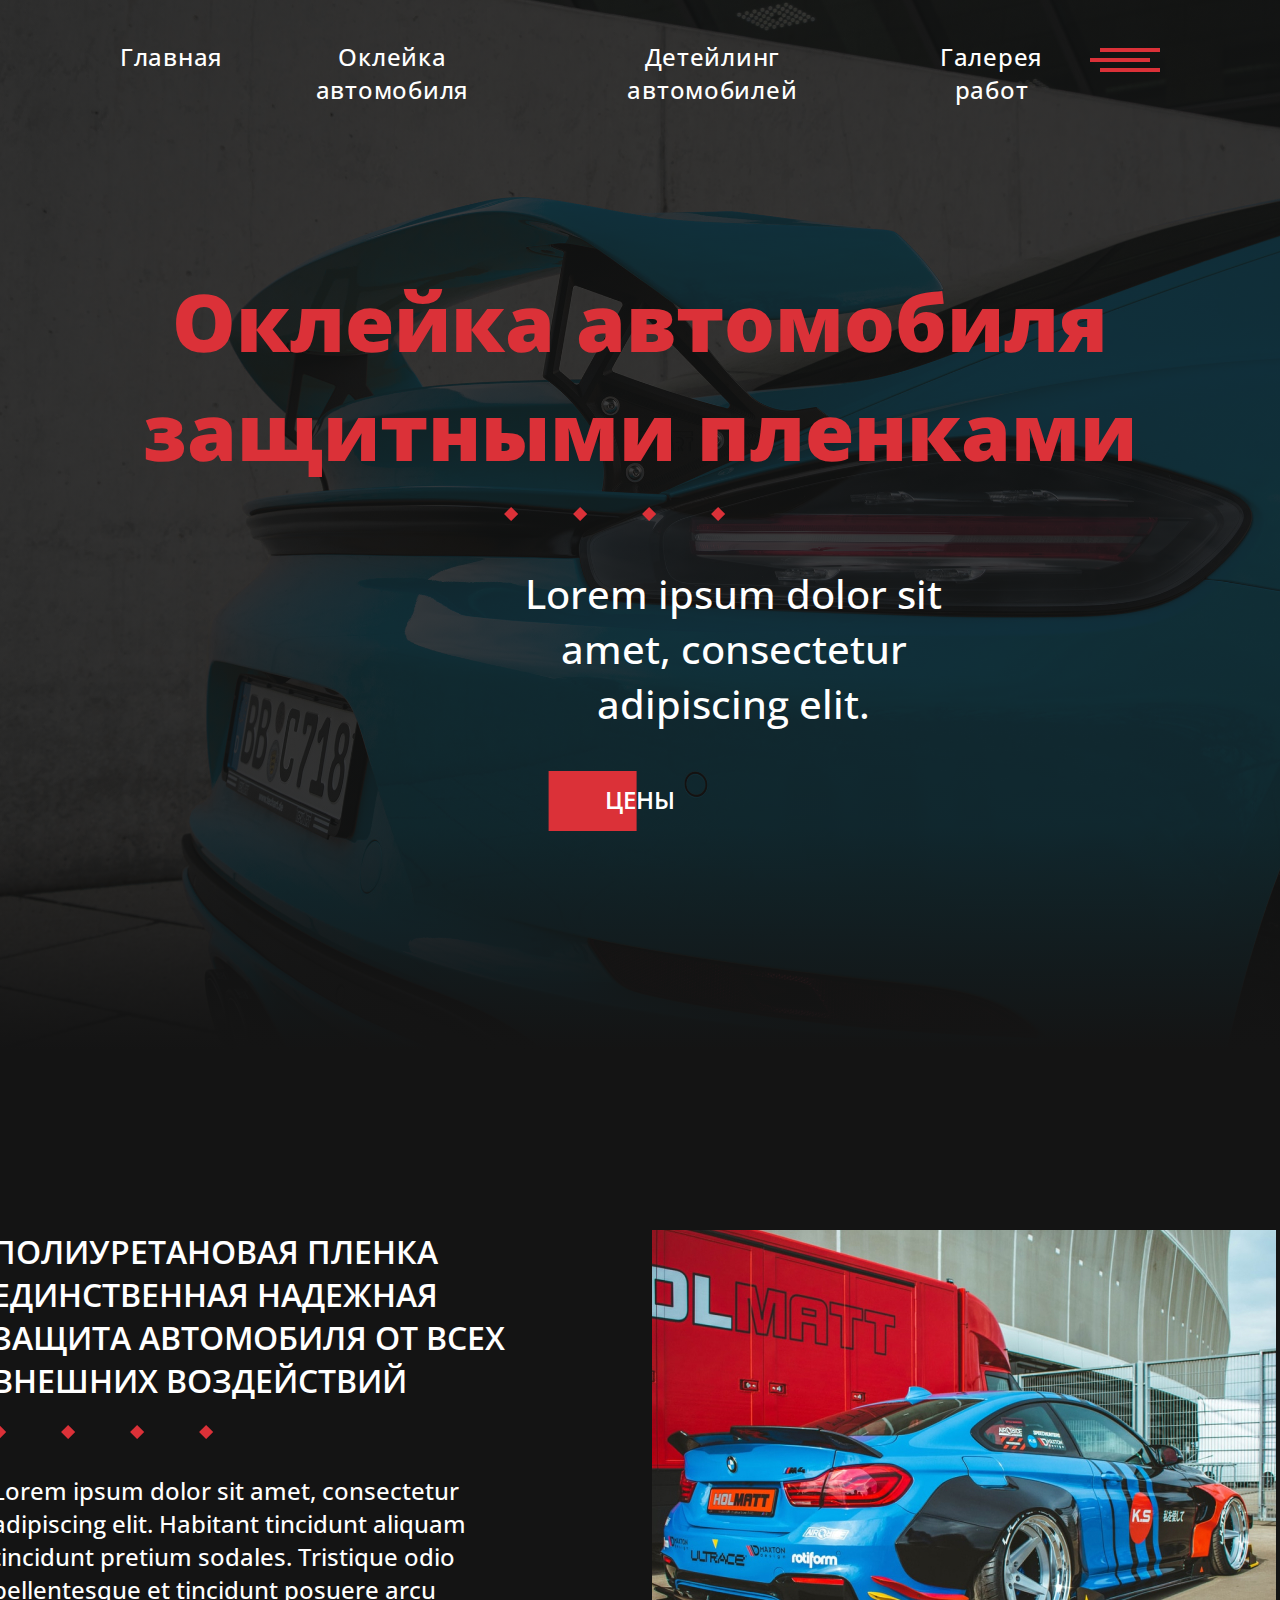
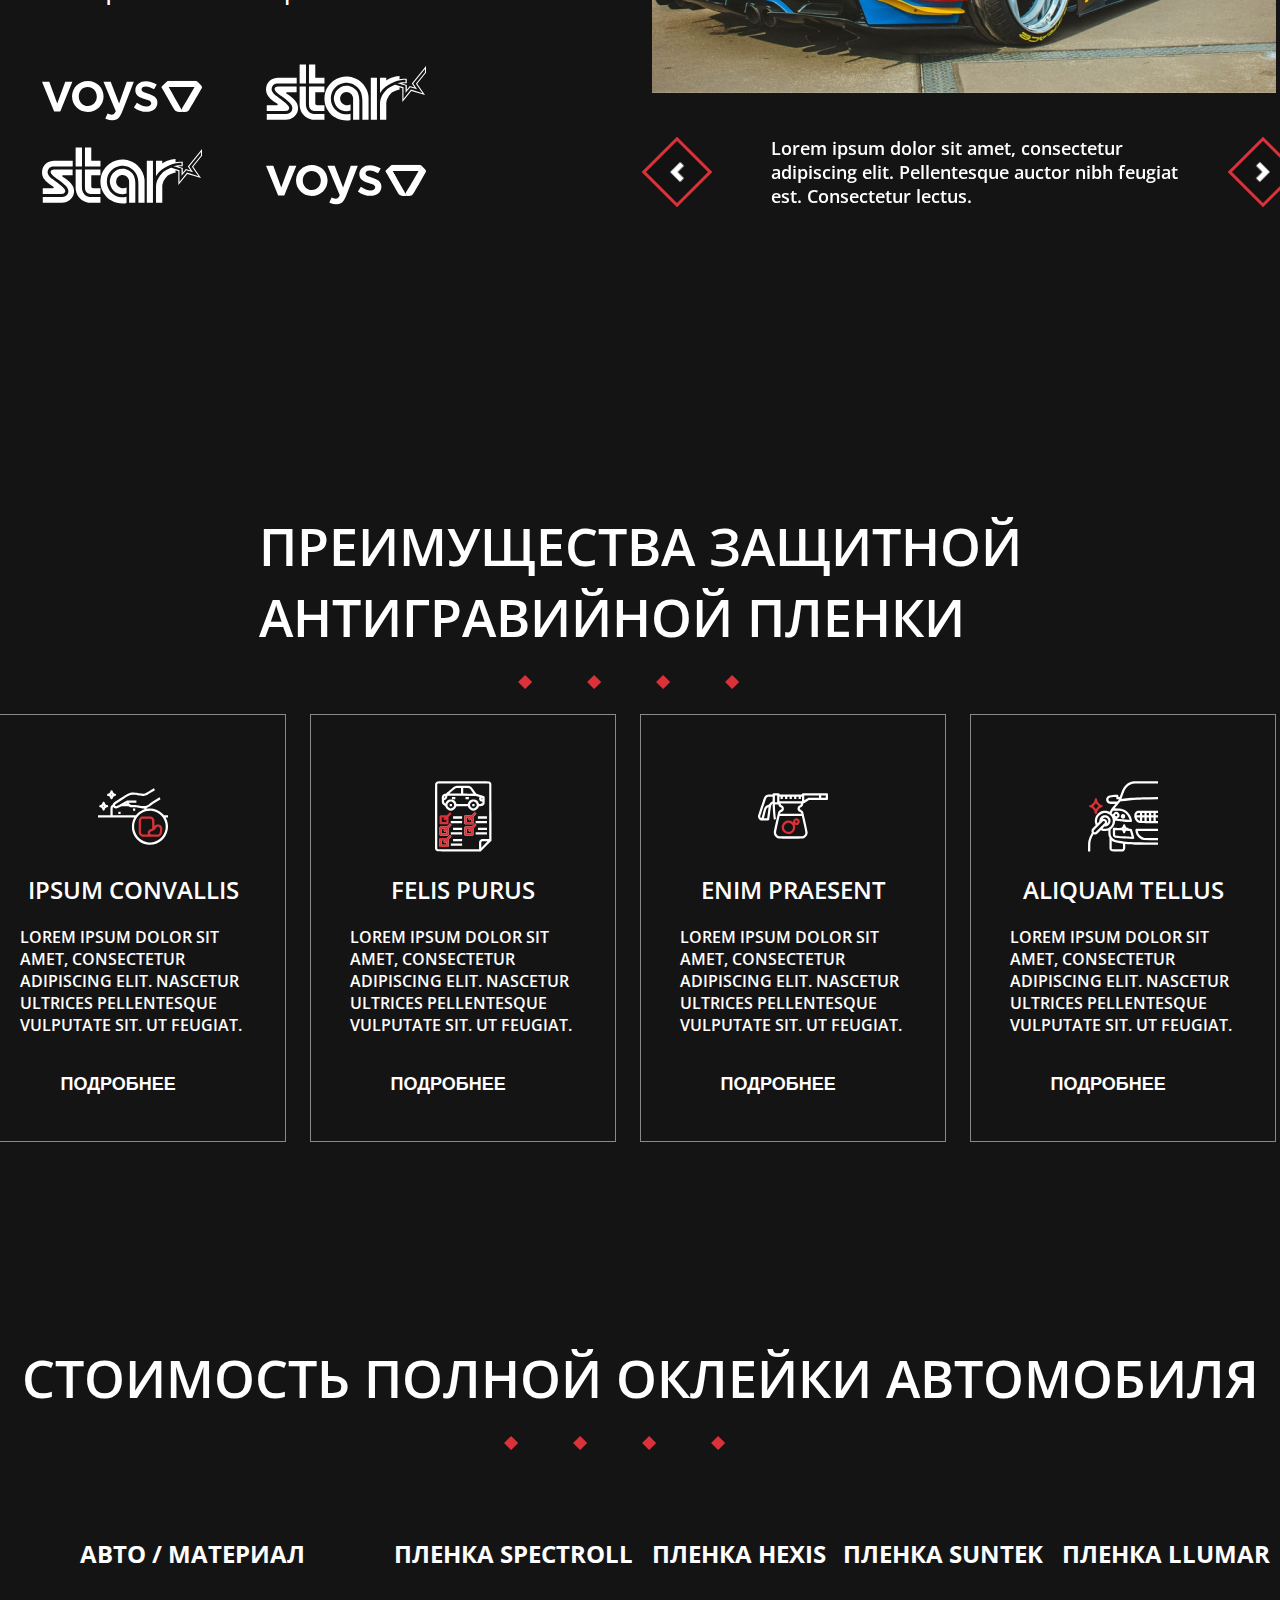
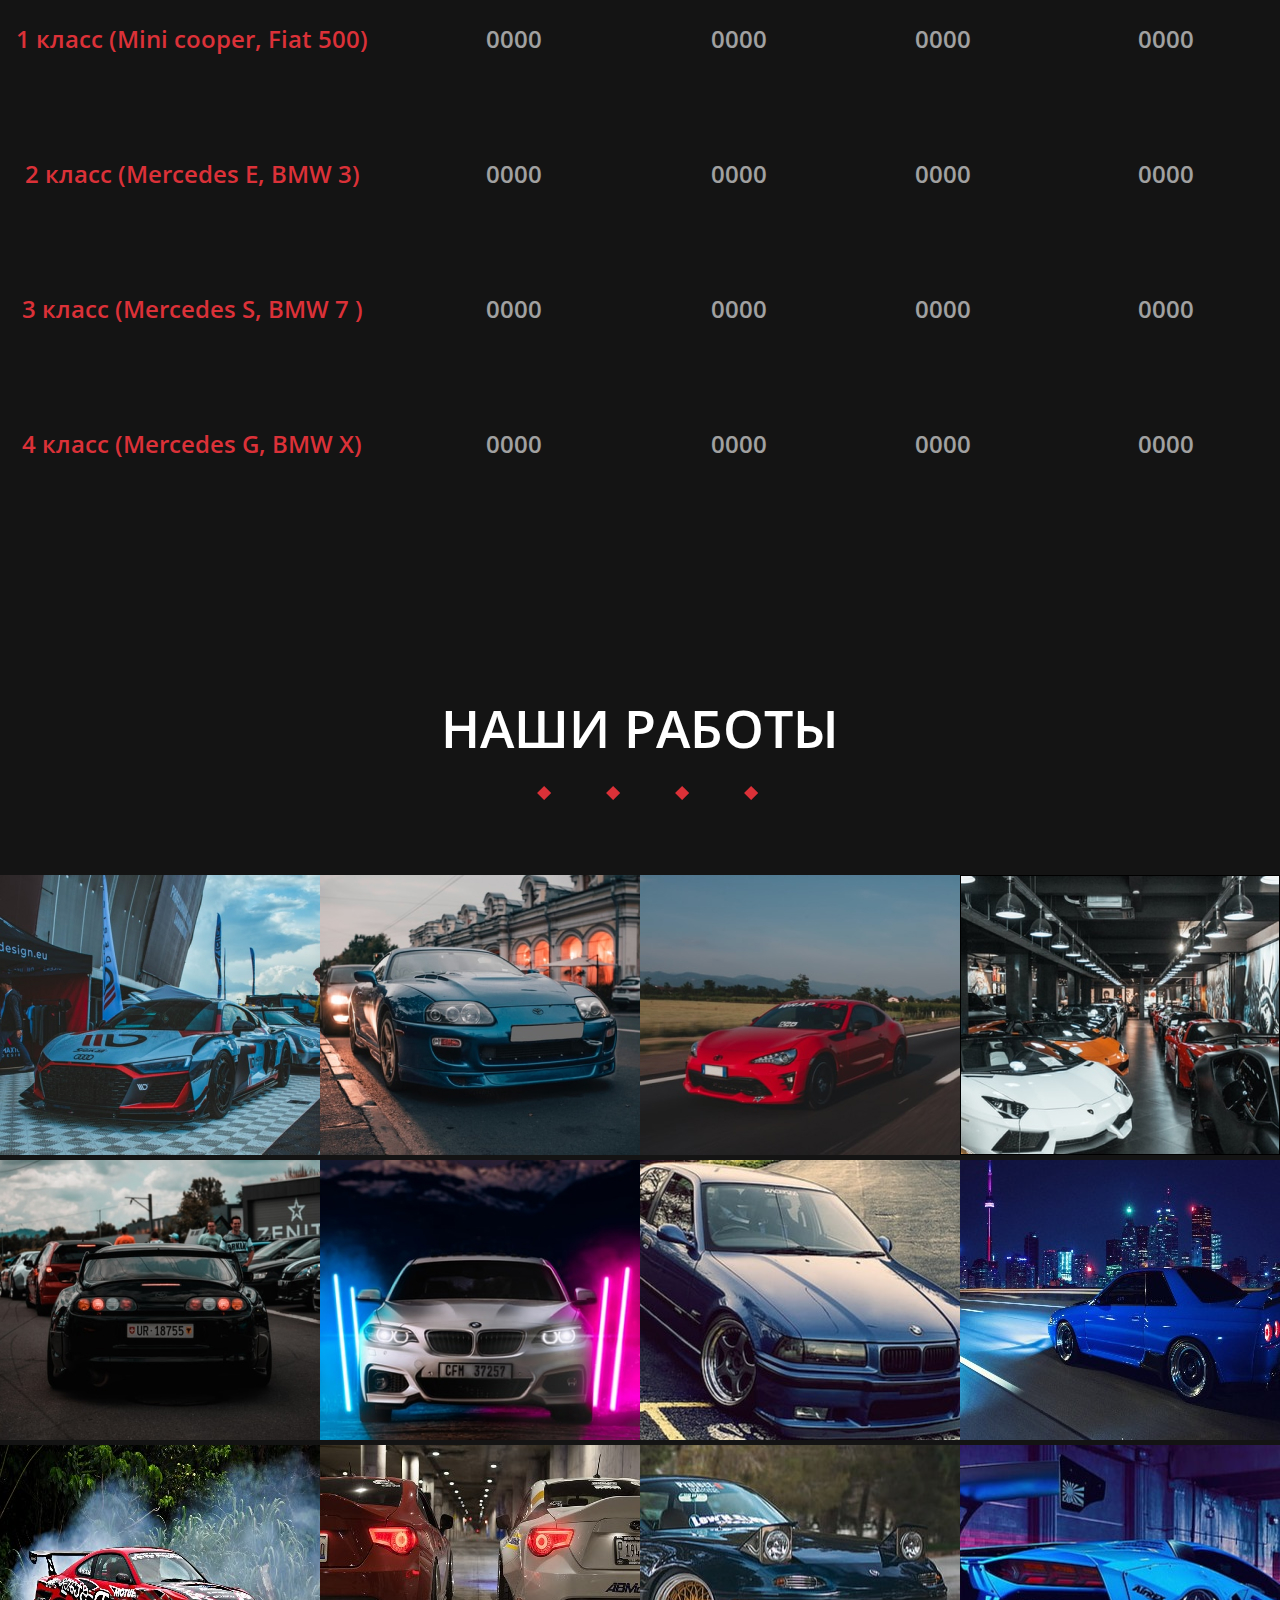
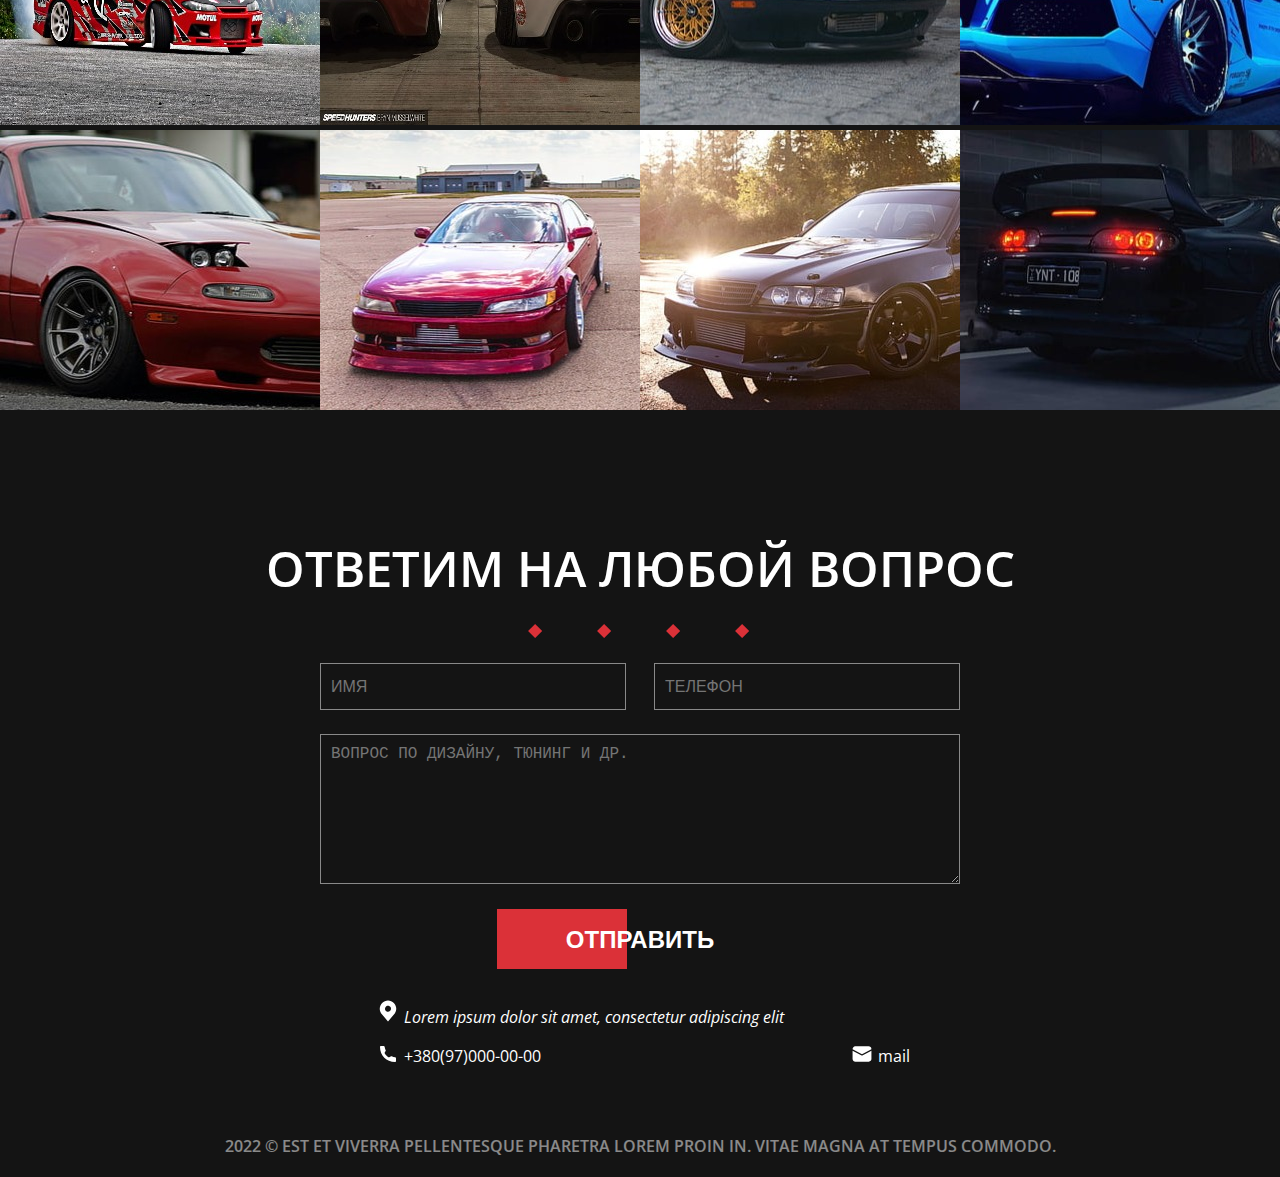
==== commit 46626357: "update feedback" ====
--- a/car-wraps.html
+++ b/car-wraps.html
@@ -26,7 +26,7 @@
     <nav class="nav">
         <ul class="nav__items">
             <li class="nav__item">
-                <a href="home-page.html"
+                <a href="index.html"
                 ><span class="nav__item--accent">Главная</span></a
                 >
             </li>
@@ -361,26 +361,29 @@
             <ul class="service__items">
                 <li>
                     <div class="service__block">
-                        <svg class="service__svg"
-                             fill="none"
-                             height="57"
-                             viewBox="0 0 70 57"
-                             width="70"
-                             xmlns="http://www.w3.org/2000/svg"
-                        >
-                            <path
-                                    clip-rule="evenodd"
-                                    d="M51.7938 2.71761C48.5475 4.75885 47.5886 5.29507 46.8255 5.49618L45.8799 5.7455L40.7897 5.12588C35.08 4.43096 34.2524 4.42231 31.8589 5.03242C31.1034 5.22501 29.9927 5.62807 29.3908 5.92802C28.7889 6.22797 25.4504 8.31345 21.9718 10.5623C15.4775 14.7611 15.1352 15.0266 14.885 16.0609C14.8327 16.2776 14.5568 16.6052 14.2425 16.824C13.9395 17.0349 13.4993 17.4995 13.2642 17.8562C12.4967 19.0204 12.4194 19.5447 12.4194 23.5782V27.2398H6.20968H0V28.3744V29.5089H18.1468C28.1276 29.5089 36.2692 29.5567 36.2393 29.6153C35.2089 31.6313 34.6016 33.2885 34.1992 35.1818C33.8453 36.8469 33.8508 40.4449 34.2098 42.1253C35.8159 49.643 41.5808 55.2661 48.9613 56.5137C58.937 58.2001 68.3048 51.2827 69.7978 41.1279C70.3664 37.261 69.6829 33.6284 67.6317 29.6153C67.6018 29.5567 68.1224 29.5089 68.7887 29.5089H70V28.3744V27.2398H68.0288H66.0578L64.8592 25.9903C61.2511 22.2291 56.2231 20.2103 51.1593 20.4895C50.2278 20.5409 49.2594 20.6201 49.0071 20.6655C48.5745 20.7435 48.5484 20.7244 48.5484 20.3291C48.5484 19.9585 48.6178 19.8893 49.1482 19.7318C50.1941 19.4209 51.8292 18.4789 52.9234 17.5569C53.5055 17.0664 55.8553 15.4929 58.1452 14.0602C60.435 12.6275 62.3864 11.3842 62.4816 11.2972C62.6163 11.1747 62.5274 10.9289 62.0845 10.1981L61.5139 9.25685L59.8648 10.2886C58.9578 10.8562 56.9773 12.0947 55.4637 13.0409C53.9501 13.9872 52.3685 15.0609 51.9489 15.4269C50.6964 16.5197 49.4554 17.259 48.1538 17.6877C47.0279 18.0586 46.7606 18.0912 44.9496 18.0794C43.2929 18.0685 42.6204 17.9918 40.7863 17.6037C38.9345 17.212 38.1655 17.1254 35.7762 17.0389C34.2238 16.9826 32.786 16.8658 32.5812 16.7793C31.8698 16.4791 30.7661 15.2984 30.7661 14.8375C30.7661 14.7945 32.4808 14.7595 34.5766 14.7595H38.3871V13.6249V12.4904H33.7243H29.0614L24.1122 15.2495C18.8992 18.1557 18.2566 18.4235 17.509 18.0018C17.0076 17.719 16.8158 17.1116 17.0813 16.6472C17.278 16.3031 28.7439 8.77352 30.2016 8.03123C31.5627 7.33815 33.6566 6.82107 35.1318 6.81355C35.5638 6.81143 38.1218 7.08004 40.8161 7.41062C47.6016 8.24325 47.0708 8.36423 53.0786 4.61589C55.0502 3.38573 56.7418 2.30761 56.8377 2.21982C56.9738 2.09544 56.8929 1.86584 56.4688 1.1729C56.1701 0.684606 55.9011 0.263397 55.8711 0.236735C55.8411 0.210073 54.0063 1.32649 51.7938 2.71761ZM13.0544 2.44872C12.6759 2.66443 12.6131 2.77292 12.2686 3.80482C11.9134 4.86862 11.3401 5.49674 10.6145 5.61743C9.7331 5.76379 9.34613 5.97284 9.17141 6.39702C8.82875 7.2281 9.32425 7.84346 10.4818 8.02456C11.3091 8.15405 11.8718 8.7548 12.2683 9.93206C12.6284 11.0008 12.9476 11.3558 13.5484 11.3558C14.1444 11.3558 14.4951 10.9851 14.816 10.0163C14.9825 9.5134 15.2524 8.93123 15.4157 8.72261C15.7493 8.29658 16.461 7.95209 17.0079 7.95209C17.5143 7.95209 18.0645 7.36127 18.0645 6.81752C18.0645 6.23421 17.5157 5.68295 16.9349 5.68295C15.9493 5.68295 15.2854 5.03625 14.816 3.61875C14.4118 2.39823 13.8258 2.00907 13.0544 2.44872ZM13.8256 6.59869C13.9602 6.76165 13.9536 6.86659 13.7942 7.09521C13.593 7.38396 13.5913 7.38396 13.3391 7.10386C13.1321 6.87383 13.1184 6.78377 13.2639 6.60749C13.4861 6.33831 13.6089 6.33632 13.8256 6.59869ZM5.12002 13.7961C4.93867 13.8842 4.70778 14.2236 4.57173 14.6021C3.90561 16.4558 3.5995 16.8026 2.4356 17.021C1.75748 17.1483 1.12903 17.6708 1.12903 18.1072C1.12903 18.5545 1.5623 19.1529 1.94306 19.2313C3.49788 19.5515 3.88034 19.8757 4.36413 21.2833C4.71653 22.3084 5.06724 22.7015 5.62935 22.7015C6.24129 22.7015 6.58946 22.338 6.91278 21.362C7.07931 20.8591 7.34915 20.2769 7.51244 20.0683C7.84607 19.6423 8.55778 19.2978 9.10466 19.2978C9.61103 19.2978 10.1613 18.707 10.1613 18.1632C10.1613 17.5799 9.61244 17.0287 9.03169 17.0287C8.04605 17.0287 7.38218 16.3819 6.91278 14.9644C6.5052 13.7336 5.96919 13.3843 5.12002 13.7961ZM28.6169 15.7257C28.6527 15.8338 28.5043 15.8925 28.2022 15.8895C27.7561 15.8853 27.7461 15.8742 28.0085 15.675C28.3106 15.4454 28.5299 15.4637 28.6169 15.7257ZM5.92234 17.9444C6.05698 18.1073 6.05034 18.2123 5.89101 18.4409C5.68976 18.7297 5.68806 18.7297 5.43587 18.4496C5.22883 18.2195 5.21514 18.1295 5.36065 17.9532C5.58292 17.684 5.70571 17.682 5.92234 17.9444ZM31.429 18.6873L32.4841 19.2113L35.4708 19.3145C38.0228 19.4029 38.7556 19.4819 40.504 19.8571C41.8834 20.1531 43.1599 20.3256 44.4204 20.3861L46.2903 20.476V20.9353C46.2903 21.318 46.2258 21.4105 45.9022 21.4912C45.1071 21.6895 42.6515 22.9853 41.4784 23.8257C40.8111 24.3038 39.7076 25.2675 39.0261 25.9674L37.787 27.2398H26.2322H14.6774V23.6162C14.6774 20.5501 14.7127 19.9231 14.907 19.5389C15.2202 18.92 15.2202 18.92 15.4634 19.2687C15.8393 19.8082 16.8707 20.3115 17.7673 20.3932C18.8962 20.496 20.134 20.0962 22.0161 19.0205L23.498 18.1737L26.936 18.1685L30.3739 18.1632L31.429 18.6873ZM35 21.5669V22.7015H36.129H37.2581V21.5669V20.4324H36.129H35V21.5669ZM54.4085 22.9101C60.9931 23.9834 66.0574 28.9287 67.4838 35.6781C67.716 36.7766 67.716 40.3944 67.4838 41.4928C66.1013 48.035 61.3389 52.8208 54.8286 54.2101C53.7356 54.4434 50.1354 54.4434 49.0423 54.2101C44.1371 53.1633 40.2017 50.2361 37.995 45.9927C35.5515 41.2943 35.5154 36.1103 37.8927 31.3535C40.9194 25.2975 47.7212 21.8202 54.4085 22.9101ZM20.3226 24.9706V26.1052H21.4516H22.5806V24.9706V23.8361H21.4516H20.3226V24.9706Z"
-                                    fill="white"
-                                    fill-rule="evenodd"
-                            />
-                            <path
-                                    clip-rule="evenodd"
-                                    d="M41.0657 30.9993C41.6685 29.7764 42.8221 28.8283 44.1034 28.503C44.3363 28.4438 46.4638 28.4069 48.8312 28.421C52.9899 28.4457 53.1573 28.4573 53.7751 28.7666C54.7807 29.2701 55.3748 29.8425 55.8977 30.8114L56.3816 31.7084L56.4283 34.8371L56.4751 37.9658L56.9793 37.5015C57.8616 36.6894 58.6355 36.3973 59.9099 36.3949C61.2229 36.3923 61.9997 36.6825 62.922 37.5198C64.1648 38.6481 64.5313 40.1536 64.2206 42.8541C63.8252 46.2907 63.2652 47.4717 61.6161 48.346L60.8978 48.7269H52.43H43.9623L43.0696 48.2406C42.1054 47.7152 41.5358 47.1181 41.0348 46.1077C40.7174 45.4672 40.7163 45.4418 40.7163 38.5867V31.7084L41.0657 30.9993ZM61.8836 43.338C62.3036 40.5308 62.0665 39.4392 60.9153 38.8792C60.2693 38.5649 59.6944 38.5216 59.1366 38.7453C58.5859 38.9661 58.288 39.3026 57.8332 40.2179C57.0945 41.7044 56.7606 41.9572 54.1744 42.9897C53.3702 43.3106 52.5703 43.7062 52.3969 43.8684C51.6928 44.527 51.9031 45.859 52.7834 46.3165C53.1547 46.5096 53.7494 46.5362 56.8725 46.5002L60.5269 46.4581L60.9561 46.0447C61.4801 45.5399 61.6116 45.1562 61.8836 43.338ZM53.152 31.0072C53.3662 31.1681 53.6724 31.4757 53.8324 31.691C54.1087 32.0625 54.1255 32.2958 54.1646 36.3085L54.2057 40.5348L53.0356 41.0044C51.4689 41.6332 50.9079 42.0036 50.4004 42.7448C49.709 43.7547 49.4972 45.2485 49.8979 46.2881C49.9916 46.5314 49.8493 46.5425 47.1657 46.5008C44.0647 46.4527 43.9692 46.4278 43.2652 45.4807C42.9834 45.1016 42.9729 44.8949 42.9322 38.9657C42.9091 35.5977 42.9275 32.6366 42.9731 32.3853C43.0762 31.8175 43.6686 31.0933 44.2373 30.8402C44.5724 30.691 45.5646 30.656 48.7152 30.6816C52.5553 30.7131 52.7825 30.7298 53.152 31.0072Z"
-                                    fill="#DB3138"
-                                    fill-rule="evenodd"
-                            />
-                        </svg>
+                        <div class="service__icon">
+                            <svg class="service__svg"
+                                 fill="none"
+                                 height="57"
+                                 viewBox="0 0 70 57"
+                                 width="70"
+                                 xmlns="http://www.w3.org/2000/svg"
+                            >
+                                <path
+                                        clip-rule="evenodd"
+                                        d="M51.7938 2.71761C48.5475 4.75885 47.5886 5.29507 46.8255 5.49618L45.8799 5.7455L40.7897 5.12588C35.08 4.43096 34.2524 4.42231 31.8589 5.03242C31.1034 5.22501 29.9927 5.62807 29.3908 5.92802C28.7889 6.22797 25.4504 8.31345 21.9718 10.5623C15.4775 14.7611 15.1352 15.0266 14.885 16.0609C14.8327 16.2776 14.5568 16.6052 14.2425 16.824C13.9395 17.0349 13.4993 17.4995 13.2642 17.8562C12.4967 19.0204 12.4194 19.5447 12.4194 23.5782V27.2398H6.20968H0V28.3744V29.5089H18.1468C28.1276 29.5089 36.2692 29.5567 36.2393 29.6153C35.2089 31.6313 34.6016 33.2885 34.1992 35.1818C33.8453 36.8469 33.8508 40.4449 34.2098 42.1253C35.8159 49.643 41.5808 55.2661 48.9613 56.5137C58.937 58.2001 68.3048 51.2827 69.7978 41.1279C70.3664 37.261 69.6829 33.6284 67.6317 29.6153C67.6018 29.5567 68.1224 29.5089 68.7887 29.5089H70V28.3744V27.2398H68.0288H66.0578L64.8592 25.9903C61.2511 22.2291 56.2231 20.2103 51.1593 20.4895C50.2278 20.5409 49.2594 20.6201 49.0071 20.6655C48.5745 20.7435 48.5484 20.7244 48.5484 20.3291C48.5484 19.9585 48.6178 19.8893 49.1482 19.7318C50.1941 19.4209 51.8292 18.4789 52.9234 17.5569C53.5055 17.0664 55.8553 15.4929 58.1452 14.0602C60.435 12.6275 62.3864 11.3842 62.4816 11.2972C62.6163 11.1747 62.5274 10.9289 62.0845 10.1981L61.5139 9.25685L59.8648 10.2886C58.9578 10.8562 56.9773 12.0947 55.4637 13.0409C53.9501 13.9872 52.3685 15.0609 51.9489 15.4269C50.6964 16.5197 49.4554 17.259 48.1538 17.6877C47.0279 18.0586 46.7606 18.0912 44.9496 18.0794C43.2929 18.0685 42.6204 17.9918 40.7863 17.6037C38.9345 17.212 38.1655 17.1254 35.7762 17.0389C34.2238 16.9826 32.786 16.8658 32.5812 16.7793C31.8698 16.4791 30.7661 15.2984 30.7661 14.8375C30.7661 14.7945 32.4808 14.7595 34.5766 14.7595H38.3871V13.6249V12.4904H33.7243H29.0614L24.1122 15.2495C18.8992 18.1557 18.2566 18.4235 17.509 18.0018C17.0076 17.719 16.8158 17.1116 17.0813 16.6472C17.278 16.3031 28.7439 8.77352 30.2016 8.03123C31.5627 7.33815 33.6566 6.82107 35.1318 6.81355C35.5638 6.81143 38.1218 7.08004 40.8161 7.41062C47.6016 8.24325 47.0708 8.36423 53.0786 4.61589C55.0502 3.38573 56.7418 2.30761 56.8377 2.21982C56.9738 2.09544 56.8929 1.86584 56.4688 1.1729C56.1701 0.684606 55.9011 0.263397 55.8711 0.236735C55.8411 0.210073 54.0063 1.32649 51.7938 2.71761ZM13.0544 2.44872C12.6759 2.66443 12.6131 2.77292 12.2686 3.80482C11.9134 4.86862 11.3401 5.49674 10.6145 5.61743C9.7331 5.76379 9.34613 5.97284 9.17141 6.39702C8.82875 7.2281 9.32425 7.84346 10.4818 8.02456C11.3091 8.15405 11.8718 8.7548 12.2683 9.93206C12.6284 11.0008 12.9476 11.3558 13.5484 11.3558C14.1444 11.3558 14.4951 10.9851 14.816 10.0163C14.9825 9.5134 15.2524 8.93123 15.4157 8.72261C15.7493 8.29658 16.461 7.95209 17.0079 7.95209C17.5143 7.95209 18.0645 7.36127 18.0645 6.81752C18.0645 6.23421 17.5157 5.68295 16.9349 5.68295C15.9493 5.68295 15.2854 5.03625 14.816 3.61875C14.4118 2.39823 13.8258 2.00907 13.0544 2.44872ZM13.8256 6.59869C13.9602 6.76165 13.9536 6.86659 13.7942 7.09521C13.593 7.38396 13.5913 7.38396 13.3391 7.10386C13.1321 6.87383 13.1184 6.78377 13.2639 6.60749C13.4861 6.33831 13.6089 6.33632 13.8256 6.59869ZM5.12002 13.7961C4.93867 13.8842 4.70778 14.2236 4.57173 14.6021C3.90561 16.4558 3.5995 16.8026 2.4356 17.021C1.75748 17.1483 1.12903 17.6708 1.12903 18.1072C1.12903 18.5545 1.5623 19.1529 1.94306 19.2313C3.49788 19.5515 3.88034 19.8757 4.36413 21.2833C4.71653 22.3084 5.06724 22.7015 5.62935 22.7015C6.24129 22.7015 6.58946 22.338 6.91278 21.362C7.07931 20.8591 7.34915 20.2769 7.51244 20.0683C7.84607 19.6423 8.55778 19.2978 9.10466 19.2978C9.61103 19.2978 10.1613 18.707 10.1613 18.1632C10.1613 17.5799 9.61244 17.0287 9.03169 17.0287C8.04605 17.0287 7.38218 16.3819 6.91278 14.9644C6.5052 13.7336 5.96919 13.3843 5.12002 13.7961ZM28.6169 15.7257C28.6527 15.8338 28.5043 15.8925 28.2022 15.8895C27.7561 15.8853 27.7461 15.8742 28.0085 15.675C28.3106 15.4454 28.5299 15.4637 28.6169 15.7257ZM5.92234 17.9444C6.05698 18.1073 6.05034 18.2123 5.89101 18.4409C5.68976 18.7297 5.68806 18.7297 5.43587 18.4496C5.22883 18.2195 5.21514 18.1295 5.36065 17.9532C5.58292 17.684 5.70571 17.682 5.92234 17.9444ZM31.429 18.6873L32.4841 19.2113L35.4708 19.3145C38.0228 19.4029 38.7556 19.4819 40.504 19.8571C41.8834 20.1531 43.1599 20.3256 44.4204 20.3861L46.2903 20.476V20.9353C46.2903 21.318 46.2258 21.4105 45.9022 21.4912C45.1071 21.6895 42.6515 22.9853 41.4784 23.8257C40.8111 24.3038 39.7076 25.2675 39.0261 25.9674L37.787 27.2398H26.2322H14.6774V23.6162C14.6774 20.5501 14.7127 19.9231 14.907 19.5389C15.2202 18.92 15.2202 18.92 15.4634 19.2687C15.8393 19.8082 16.8707 20.3115 17.7673 20.3932C18.8962 20.496 20.134 20.0962 22.0161 19.0205L23.498 18.1737L26.936 18.1685L30.3739 18.1632L31.429 18.6873ZM35 21.5669V22.7015H36.129H37.2581V21.5669V20.4324H36.129H35V21.5669ZM54.4085 22.9101C60.9931 23.9834 66.0574 28.9287 67.4838 35.6781C67.716 36.7766 67.716 40.3944 67.4838 41.4928C66.1013 48.035 61.3389 52.8208 54.8286 54.2101C53.7356 54.4434 50.1354 54.4434 49.0423 54.2101C44.1371 53.1633 40.2017 50.2361 37.995 45.9927C35.5515 41.2943 35.5154 36.1103 37.8927 31.3535C40.9194 25.2975 47.7212 21.8202 54.4085 22.9101ZM20.3226 24.9706V26.1052H21.4516H22.5806V24.9706V23.8361H21.4516H20.3226V24.9706Z"
+                                        fill="white"
+                                        fill-rule="evenodd"
+                                />
+                                <path
+                                        clip-rule="evenodd"
+                                        d="M41.0657 30.9993C41.6685 29.7764 42.8221 28.8283 44.1034 28.503C44.3363 28.4438 46.4638 28.4069 48.8312 28.421C52.9899 28.4457 53.1573 28.4573 53.7751 28.7666C54.7807 29.2701 55.3748 29.8425 55.8977 30.8114L56.3816 31.7084L56.4283 34.8371L56.4751 37.9658L56.9793 37.5015C57.8616 36.6894 58.6355 36.3973 59.9099 36.3949C61.2229 36.3923 61.9997 36.6825 62.922 37.5198C64.1648 38.6481 64.5313 40.1536 64.2206 42.8541C63.8252 46.2907 63.2652 47.4717 61.6161 48.346L60.8978 48.7269H52.43H43.9623L43.0696 48.2406C42.1054 47.7152 41.5358 47.1181 41.0348 46.1077C40.7174 45.4672 40.7163 45.4418 40.7163 38.5867V31.7084L41.0657 30.9993ZM61.8836 43.338C62.3036 40.5308 62.0665 39.4392 60.9153 38.8792C60.2693 38.5649 59.6944 38.5216 59.1366 38.7453C58.5859 38.9661 58.288 39.3026 57.8332 40.2179C57.0945 41.7044 56.7606 41.9572 54.1744 42.9897C53.3702 43.3106 52.5703 43.7062 52.3969 43.8684C51.6928 44.527 51.9031 45.859 52.7834 46.3165C53.1547 46.5096 53.7494 46.5362 56.8725 46.5002L60.5269 46.4581L60.9561 46.0447C61.4801 45.5399 61.6116 45.1562 61.8836 43.338ZM53.152 31.0072C53.3662 31.1681 53.6724 31.4757 53.8324 31.691C54.1087 32.0625 54.1255 32.2958 54.1646 36.3085L54.2057 40.5348L53.0356 41.0044C51.4689 41.6332 50.9079 42.0036 50.4004 42.7448C49.709 43.7547 49.4972 45.2485 49.8979 46.2881C49.9916 46.5314 49.8493 46.5425 47.1657 46.5008C44.0647 46.4527 43.9692 46.4278 43.2652 45.4807C42.9834 45.1016 42.9729 44.8949 42.9322 38.9657C42.9091 35.5977 42.9275 32.6366 42.9731 32.3853C43.0762 31.8175 43.6686 31.0933 44.2373 30.8402C44.5724 30.691 45.5646 30.656 48.7152 30.6816C52.5553 30.7131 52.7825 30.7298 53.152 31.0072Z"
+                                        fill="#DB3138"
+                                        fill-rule="evenodd"
+                                />
+                            </svg>
+                        </div>
+
 
                         <h2 class="service__block-title">Ipsum convallis</h2>
                         <p class="service__block-review">
@@ -394,50 +397,53 @@
                 </li>
                 <li>
                     <div class="service__block">
-                        <svg
-                                fill="none"
-                                height="71"
-                                viewBox="0 0 57 71"
-                                width="57"
-                                xmlns="http://www.w3.org/2000/svg"
-                        >
-                            <path
-                                    clip-rule="evenodd"
-                                    d="M2.27388 0.381559C1.58116 0.600975 0.399675 1.83038 0.187258 2.55288C-0.0624194 3.40217 -0.0624194 67.3393 0.187258 68.1886C0.416329 68.9677 1.58554 70.1426 2.36082 70.3728C2.8057 70.5048 7.94463 70.5453 24.3062 70.5453H45.6705L51.0711 65.118L56.4719 59.6909V31.4139C56.4719 9.97868 56.4312 3.0005 56.304 2.57387C56.2117 2.26439 55.8617 1.70429 55.5261 1.32914C54.4209 0.0937805 56.8774 0.19434 28.1833 0.210651C10.0846 0.221005 2.6256 0.270221 2.27388 0.381559ZM53.8671 2.81371L54.2136 3.16177V30.6129V58.064H50.5956C48.1676 58.064 46.7865 58.1207 46.3967 58.2364C45.6214 58.4666 44.4522 59.6416 44.2231 60.4207C44.1079 60.8124 44.0515 62.2002 44.0515 64.6402V68.2759H23.5092H2.96674L2.62038 67.9277L2.27388 67.5797V35.3707V3.16177L2.62038 2.81371L2.96674 2.46551H28.2437H53.5207L53.8671 2.81371ZM20.975 4.9334C19.2559 5.37507 18.8881 5.63207 14.7648 9.27292C12.9794 10.8495 11.328 12.2602 11.0952 12.4078C10.8623 12.5556 10.4494 12.6773 10.1778 12.6783C9.55532 12.6807 8.39825 13.2197 7.86319 13.7563C7.63821 13.9821 7.30032 14.5013 7.11232 14.9103C6.77866 15.6364 6.77175 15.7266 6.81578 18.7398C6.86053 21.8012 6.86405 21.8316 7.25388 22.5751C7.7754 23.5698 8.60446 24.355 9.54812 24.748C10.0495 24.9569 10.3189 25.1525 10.3189 25.3077C10.3189 25.4389 10.5419 25.994 10.8143 26.5413C12.8896 30.71 18.7546 30.7152 20.8281 26.5501C21.1029 25.998 21.3279 25.459 21.3279 25.3525C21.3279 25.192 22.318 25.1588 27.1146 25.1588C31.9113 25.1588 32.9014 25.192 32.9014 25.3525C32.9014 25.459 33.1244 25.994 33.3968 26.5413C35.4721 30.71 41.3371 30.7152 43.4106 26.5501C43.6854 25.998 43.9103 25.459 43.9103 25.3525C43.9103 25.2015 44.2259 25.1588 45.3407 25.1588C46.1274 25.1588 47.0324 25.0812 47.3519 24.9863C48.1272 24.7561 49.2964 23.5812 49.5255 22.8021C49.6384 22.4178 49.6971 21.1021 49.6971 18.9529C49.6971 16.0522 49.6694 15.6537 49.4501 15.3859C49.2649 15.1598 48.2178 14.802 45.2676 13.9565C43.103 13.3361 41.319 12.8107 41.3031 12.7885C41.2871 12.7664 40.3269 11.4091 39.1696 9.77231C38.0121 8.13542 36.8206 6.54944 36.5218 6.24791C36.223 5.94637 35.5561 5.49846 35.0398 5.25267L34.1011 4.80575L27.8909 4.77894C23.2366 4.7588 21.5039 4.79752 20.975 4.9334ZM25.9855 9.7699V12.5356H20.2391C15.357 12.5356 14.5238 12.5063 14.6993 12.3406C15.9042 11.2035 19.9132 7.79034 20.2526 7.61248C21.1709 7.13153 21.8316 7.02302 23.9037 7.01366L25.9855 7.00416V9.7699ZM34.1011 7.3413C34.968 7.75219 35.0486 7.84197 36.9181 10.4791L38.4263 12.6066L34.3584 12.6498C32.1209 12.6735 29.8299 12.6521 29.267 12.6022L28.2437 12.5114V9.75784V7.00416L30.8196 7.00558C33.2305 7.00685 33.4405 7.02827 34.1011 7.3413ZM42.5862 15.5388L44.5786 16.1131L44.3504 16.5583C43.9967 17.2478 44.0508 18.583 44.4592 19.2472C44.9304 20.0134 45.6963 20.4791 46.6472 20.5777L47.4389 20.6598V21.4264C47.4389 22.0513 47.3748 22.2576 47.0924 22.5412C46.7706 22.8648 46.6454 22.8894 45.3281 22.8894C44.224 22.8894 43.9103 22.8466 43.9103 22.6957C43.9103 22.5892 43.6873 22.0542 43.4149 21.5069C42.8128 20.2976 41.9659 19.4782 40.6895 18.8706C39.8369 18.4647 39.6184 18.4217 38.4059 18.4217C37.1933 18.4217 36.9748 18.4647 36.1222 18.8706C34.8459 19.4782 33.9989 20.2976 33.3968 21.5069C33.1244 22.0542 32.9014 22.5892 32.9014 22.6957C32.9014 22.8562 31.9113 22.8894 27.1146 22.8894C22.318 22.8894 21.3279 22.8562 21.3279 22.6957C21.3279 22.5892 21.1049 22.0542 20.8325 21.5069C20.2303 20.2976 19.3834 19.4782 18.107 18.8706C17.2544 18.4647 17.0359 18.4217 15.8234 18.4217C14.6108 18.4217 14.3924 18.4647 13.5397 18.8706C13.0213 19.1174 12.3156 19.5801 11.9718 19.8985C11.3532 20.4715 10.46 21.936 10.46 22.3774C10.46 22.68 10.2914 22.6655 9.86188 22.3259C9.32738 21.9034 9.04863 21.1813 9.04863 20.219V19.3645L9.80175 19.0178C11.1849 18.3816 12.1764 17.0146 12.385 15.4565L12.4782 14.7609L26.5358 14.8625L40.5935 14.9644L42.5862 15.5388ZM10.1237 15.3958C10.0291 15.8711 9.40868 16.7906 9.18257 16.7906C9.00981 16.7906 9.01024 16.2015 9.18328 15.744C9.2904 15.4609 9.88093 14.9824 10.1601 14.9525C10.1892 14.9494 10.1728 15.1489 10.1237 15.3958ZM16.9525 17.2161V18.3508H18.6462H20.3399V17.2161V16.0815H18.6462H16.9525V17.2161ZM30.502 17.2161V18.3508H32.1957H33.8894V17.2161V16.0815H32.1957H30.502V17.2161ZM47.4389 17.7835C47.4389 18.3102 47.4106 18.3508 47.0437 18.3508C46.6018 18.3508 46.3097 18.125 46.3097 17.7835C46.3097 17.4419 46.6018 17.2161 47.0437 17.2161C47.4106 17.2161 47.4389 17.2567 47.4389 17.7835ZM16.8656 20.7926C18.0785 21.1527 19.2107 22.7129 19.2107 24.0241C19.2107 25.7815 17.5722 27.4281 15.8234 27.4281C14.0745 27.4281 12.436 25.7815 12.436 24.0241C12.436 23.1327 12.7589 22.4134 13.4898 21.6775C14.4799 20.6804 15.5463 20.4008 16.8656 20.7926ZM39.448 20.7926C40.661 21.1527 41.7932 22.7129 41.7932 24.0241C41.7932 25.7815 40.1547 27.4281 38.4059 27.4281C36.657 27.4281 35.0185 25.7815 35.0185 24.0241C35.0185 23.1327 35.3414 22.4134 36.0722 21.6775C37.0623 20.6804 38.1288 20.4008 39.448 20.7926ZM14.6943 24.0241V25.1588H15.8234H16.9525V24.0241V22.8894H15.8234H14.6943V24.0241ZM37.2767 24.0241V25.1588H38.4059H39.535V24.0241V22.8894H38.4059H37.2767V24.0241ZM38.2647 32.7468L36.7878 34.2361H33.4267H30.0657L29.7194 34.5843L29.3729 34.9323V38.7747V42.6171L29.7194 42.9652L30.0657 43.3134H33.8894H37.713L38.0594 42.9652L38.4059 42.6171V39.2396V35.862L39.8878 34.3779C40.7029 33.5616 41.3698 32.8264 41.3698 32.744C41.3698 32.5562 40.0686 31.2576 39.8805 31.2576C39.8041 31.2576 39.077 31.9277 38.2647 32.7468ZM18.0816 36.5054V37.64H22.5981H27.1146V36.5054V35.3707H22.5981H18.0816V36.5054ZM42.9224 36.5054V37.64H47.4389H51.9554V36.5054V35.3707H47.4389H42.9224V36.5054ZM33.8487 37.1839C33.483 37.5572 33.1906 37.9241 33.1989 37.9995C33.2072 38.0748 33.5587 38.4512 33.9797 38.8358L34.7452 39.5352L35.4464 38.8412L36.1476 38.1471V39.5956V41.044H33.8894H31.6311V38.7747V36.5054H33.0724H34.5139L33.8487 37.1839ZM15.8234 41.044V42.1787H21.469H27.1146V41.044V39.9094H21.469H15.8234V41.044ZM40.6641 41.044V42.1787H46.3097H51.9554V41.044V39.9094H46.3097H40.6641V41.044ZM13.424 44.0934L11.9471 45.5827H8.58597H5.22499L4.87863 45.9309L4.53213 46.2789V50.1213V53.9637L4.87863 54.3118L5.22499 54.66H9.04863H12.8723L13.2186 54.3118L13.5651 53.9637V50.5863V47.2087L15.0471 45.7245C15.8622 44.9083 16.5291 44.173 16.5291 44.0906C16.5291 43.9028 15.2279 42.6042 15.0398 42.6042C14.9634 42.6042 14.2362 43.2744 13.424 44.0934ZM38.2647 44.0934L36.7878 45.5827H33.4267H30.0657L29.7194 45.9309L29.3729 46.2789V50.1213V53.9637L29.7194 54.3118L30.0657 54.66H33.8894H37.713L38.0594 54.3118L38.4059 53.9637V50.5863V47.2087L39.8878 45.7245C40.7029 44.9083 41.3698 44.173 41.3698 44.0906C41.3698 43.9028 40.0686 42.6042 39.8805 42.6042C39.8041 42.6042 39.077 43.2744 38.2647 44.0934ZM18.0816 47.852V48.9867H22.5981H27.1146V47.852V46.7174H22.5981H18.0816V47.852ZM42.9224 47.852V48.9867H47.4389H51.9554V47.852V46.7174H47.4389H42.9224V47.852ZM9.00798 48.5305C8.64228 48.9038 8.34984 49.2708 8.35817 49.3461C8.3665 49.4214 8.71793 49.7978 9.13896 50.1825L9.9045 50.8818L10.6057 50.1879L11.3069 49.4937V50.9423V52.3907H9.04863H6.79038V50.1213V47.852H8.23171H9.67317L9.00798 48.5305ZM33.8487 48.5305C33.483 48.9038 33.1906 49.2708 33.1989 49.3461C33.2072 49.4214 33.5587 49.7978 33.9797 50.1825L34.7452 50.8818L35.4464 50.1879L36.1476 49.4937V50.9423V52.3907H33.8894H31.6311V50.1213V47.852H33.0724H34.5139L33.8487 48.5305ZM15.8234 52.3907V53.5253H21.469H27.1146V52.3907V51.256H21.469H15.8234V52.3907ZM40.6641 52.3907V53.5253H46.3097H51.9554V52.3907V51.256H46.3097H40.6641V52.3907ZM13.424 55.4401L11.9471 56.9293H8.58597H5.22499L4.87863 57.2775L4.53213 57.6256V61.468V65.3104L4.87863 65.6584L5.22499 66.0066H9.04863H12.8723L13.2186 65.6584L13.5651 65.3104V61.9329V58.5553L15.0471 57.0711C15.8622 56.2549 16.5291 55.5196 16.5291 55.4372C16.5291 55.2494 15.2279 53.9508 15.0398 53.9508C14.9634 53.9508 14.2362 54.621 13.424 55.4401ZM18.0816 59.1986V60.3333H22.5981H27.1146V59.1986V58.064H22.5981H18.0816V59.1986ZM9.00798 59.8772C8.64228 60.2505 8.34984 60.6174 8.35817 60.6927C8.3665 60.768 8.71793 61.1444 9.13896 61.5291L9.9045 62.2285L10.6057 61.5345L11.3069 60.8404V62.2889V63.7373H9.04863H6.79038V61.468V59.1986H8.23171H9.67317L9.00798 59.8772ZM52.5199 60.37C52.5199 60.3902 51.1226 61.8096 49.4148 63.5245L46.3097 66.6424V63.836C46.3097 60.0692 46.0495 60.3333 49.7613 60.3333C51.2786 60.3333 52.5199 60.3498 52.5199 60.37ZM15.8234 63.7373V64.872H21.469H27.1146V63.7373V62.6026H21.469H15.8234V63.7373Z"
-                                    fill="white"
-                                    fill-rule="evenodd"
-                            />
-                            <path
-                                    clip-rule="evenodd"
-                                    d="M13.4238 32.7466L11.9469 34.2358H8.58582H5.22484L4.87848 34.584L4.53198 34.9321V38.7745V42.6169L4.87848 42.9649L5.22484 43.3131H9.04848H12.8721L13.2185 42.9649L13.565 42.6169V39.2394V35.8618L15.047 34.3777C15.862 33.5614 16.5289 32.8262 16.5289 32.7438C16.5289 32.556 15.2278 31.2574 15.0396 31.2574C14.9633 31.2574 14.2361 31.9275 13.4238 32.7466ZM9.00783 37.1837C8.64214 37.557 8.34969 37.9239 8.35802 37.9992C8.36635 38.0745 8.71779 38.451 9.13881 38.8356L9.90436 39.535L10.6055 38.841L11.3067 38.1469V39.5954V41.0438H9.04848H6.79023V38.7745V36.5052H8.23156H9.67303L9.00783 37.1837Z"
-                                    fill="#DB3138"
-                                    fill-rule="evenodd"
-                            />
-                            <path
-                                    clip-rule="evenodd"
-                                    d="M13.4238 44.099L11.9469 45.5883H8.58582H5.22484L4.87848 45.9365L4.53198 46.2845V50.1269V53.9693L4.87848 54.3174L5.22484 54.6656H9.04848H12.8721L13.2185 54.3174L13.565 53.9693V50.5919V47.2143L15.047 45.7301C15.862 44.9139 16.5289 44.1786 16.5289 44.0962C16.5289 43.9084 15.2278 42.6098 15.0396 42.6098C14.9633 42.6098 14.2361 43.28 13.4238 44.099ZM9.00783 48.5361C8.64214 48.9094 8.34969 49.2764 8.35802 49.3517C8.36635 49.427 8.71779 49.8034 9.13881 50.1881L9.90436 50.8874L10.6055 50.1935L11.3067 49.4993V50.9479V52.3963H9.04848H6.79023V50.1269V47.8576H8.23156H9.67303L9.00783 48.5361Z"
-                                    fill="#DB3138"
-                                    fill-rule="evenodd"
-                            />
-                            <path
-                                    clip-rule="evenodd"
-                                    d="M13.4241 55.4458L11.9472 56.9351H8.58607H5.22509L4.87873 57.2833L4.53223 57.6313V61.4737V65.3161L4.87873 65.6642L5.22509 66.0124H9.04872H12.8724L13.2187 65.6642L13.5652 65.3161V61.9386V58.561L15.0472 57.0769C15.8623 56.2606 16.5292 55.5254 16.5292 55.443C16.5292 55.2552 15.228 53.9566 15.0399 53.9566C14.9635 53.9566 14.2363 54.6267 13.4241 55.4458ZM9.00799 59.883C8.6423 60.2563 8.34985 60.6232 8.35818 60.6985C8.36651 60.7739 8.71795 61.1503 9.13897 61.5349L9.90452 62.2343L10.6057 61.5403L11.3069 60.8462V62.2947V63.7431H9.04864H6.79039V61.4738V59.2045H8.23172H9.67319L9.00799 59.883Z"
-                                    fill="#DB3138"
-                                    fill-rule="evenodd"
-                            />
-                            <path
-                                    clip-rule="evenodd"
-                                    d="M38.2363 44.099L36.7594 45.5883H33.3983H30.0373L29.691 45.9365L29.3445 46.2845V50.1269V53.9693L29.691 54.3174L30.0373 54.6656H33.861H37.6846L38.031 54.3174L38.3775 53.9693V50.5919V47.2143L39.8595 45.7301C40.6745 44.9139 41.3414 44.1786 41.3414 44.0962C41.3414 43.9084 40.0403 42.6098 39.8521 42.6098C39.7758 42.6098 39.0486 43.28 38.2363 44.099ZM33.8203 48.5361C33.4546 48.9094 33.1622 49.2764 33.1705 49.3517C33.1788 49.427 33.5303 49.8034 33.9513 50.1881L34.7169 50.8874L35.418 50.1935L36.1192 49.4993V50.9479V52.3963H33.861H31.6027V50.1269V47.8576H33.0441H34.4855L33.8203 48.5361Z"
-                                    fill="#DB3138"
-                                    fill-rule="evenodd"
-                            />
-                            <path
-                                    clip-rule="evenodd"
-                                    d="M38.2363 32.7527L36.7594 34.2419H33.3983H30.0373L29.691 34.5901L29.3445 34.9382V38.7806V42.623L29.691 42.971L30.0373 43.3192H33.861H37.6846L38.031 42.971L38.3775 42.623V39.2455V35.8679L39.8595 34.3838C40.6745 33.5675 41.3414 32.8323 41.3414 32.7499C41.3414 32.5621 40.0403 31.2635 39.8521 31.2635C39.7758 31.2635 39.0486 31.9336 38.2363 32.7527ZM33.8203 37.1898C33.4546 37.5631 33.1622 37.93 33.1705 38.0053C33.1788 38.0807 33.5303 38.4571 33.9513 38.8417L34.7169 39.5411L35.418 38.8471L36.1192 38.153V39.6015V41.0499H33.861H31.6027V38.7806V36.5113H33.0441H34.4855L33.8203 37.1898Z"
-                                    fill="#DB3138"
-                                    fill-rule="evenodd"
-                            />
-                        </svg>
+                        <div class="service__icon">
+                            <svg
+                                    fill="none"
+                                    height="71"
+                                    viewBox="0 0 57 71"
+                                    width="57"
+                                    xmlns="http://www.w3.org/2000/svg"
+                            >
+                                <path
+                                        clip-rule="evenodd"
+                                        d="M2.27388 0.381559C1.58116 0.600975 0.399675 1.83038 0.187258 2.55288C-0.0624194 3.40217 -0.0624194 67.3393 0.187258 68.1886C0.416329 68.9677 1.58554 70.1426 2.36082 70.3728C2.8057 70.5048 7.94463 70.5453 24.3062 70.5453H45.6705L51.0711 65.118L56.4719 59.6909V31.4139C56.4719 9.97868 56.4312 3.0005 56.304 2.57387C56.2117 2.26439 55.8617 1.70429 55.5261 1.32914C54.4209 0.0937805 56.8774 0.19434 28.1833 0.210651C10.0846 0.221005 2.6256 0.270221 2.27388 0.381559ZM53.8671 2.81371L54.2136 3.16177V30.6129V58.064H50.5956C48.1676 58.064 46.7865 58.1207 46.3967 58.2364C45.6214 58.4666 44.4522 59.6416 44.2231 60.4207C44.1079 60.8124 44.0515 62.2002 44.0515 64.6402V68.2759H23.5092H2.96674L2.62038 67.9277L2.27388 67.5797V35.3707V3.16177L2.62038 2.81371L2.96674 2.46551H28.2437H53.5207L53.8671 2.81371ZM20.975 4.9334C19.2559 5.37507 18.8881 5.63207 14.7648 9.27292C12.9794 10.8495 11.328 12.2602 11.0952 12.4078C10.8623 12.5556 10.4494 12.6773 10.1778 12.6783C9.55532 12.6807 8.39825 13.2197 7.86319 13.7563C7.63821 13.9821 7.30032 14.5013 7.11232 14.9103C6.77866 15.6364 6.77175 15.7266 6.81578 18.7398C6.86053 21.8012 6.86405 21.8316 7.25388 22.5751C7.7754 23.5698 8.60446 24.355 9.54812 24.748C10.0495 24.9569 10.3189 25.1525 10.3189 25.3077C10.3189 25.4389 10.5419 25.994 10.8143 26.5413C12.8896 30.71 18.7546 30.7152 20.8281 26.5501C21.1029 25.998 21.3279 25.459 21.3279 25.3525C21.3279 25.192 22.318 25.1588 27.1146 25.1588C31.9113 25.1588 32.9014 25.192 32.9014 25.3525C32.9014 25.459 33.1244 25.994 33.3968 26.5413C35.4721 30.71 41.3371 30.7152 43.4106 26.5501C43.6854 25.998 43.9103 25.459 43.9103 25.3525C43.9103 25.2015 44.2259 25.1588 45.3407 25.1588C46.1274 25.1588 47.0324 25.0812 47.3519 24.9863C48.1272 24.7561 49.2964 23.5812 49.5255 22.8021C49.6384 22.4178 49.6971 21.1021 49.6971 18.9529C49.6971 16.0522 49.6694 15.6537 49.4501 15.3859C49.2649 15.1598 48.2178 14.802 45.2676 13.9565C43.103 13.3361 41.319 12.8107 41.3031 12.7885C41.2871 12.7664 40.3269 11.4091 39.1696 9.77231C38.0121 8.13542 36.8206 6.54944 36.5218 6.24791C36.223 5.94637 35.5561 5.49846 35.0398 5.25267L34.1011 4.80575L27.8909 4.77894C23.2366 4.7588 21.5039 4.79752 20.975 4.9334ZM25.9855 9.7699V12.5356H20.2391C15.357 12.5356 14.5238 12.5063 14.6993 12.3406C15.9042 11.2035 19.9132 7.79034 20.2526 7.61248C21.1709 7.13153 21.8316 7.02302 23.9037 7.01366L25.9855 7.00416V9.7699ZM34.1011 7.3413C34.968 7.75219 35.0486 7.84197 36.9181 10.4791L38.4263 12.6066L34.3584 12.6498C32.1209 12.6735 29.8299 12.6521 29.267 12.6022L28.2437 12.5114V9.75784V7.00416L30.8196 7.00558C33.2305 7.00685 33.4405 7.02827 34.1011 7.3413ZM42.5862 15.5388L44.5786 16.1131L44.3504 16.5583C43.9967 17.2478 44.0508 18.583 44.4592 19.2472C44.9304 20.0134 45.6963 20.4791 46.6472 20.5777L47.4389 20.6598V21.4264C47.4389 22.0513 47.3748 22.2576 47.0924 22.5412C46.7706 22.8648 46.6454 22.8894 45.3281 22.8894C44.224 22.8894 43.9103 22.8466 43.9103 22.6957C43.9103 22.5892 43.6873 22.0542 43.4149 21.5069C42.8128 20.2976 41.9659 19.4782 40.6895 18.8706C39.8369 18.4647 39.6184 18.4217 38.4059 18.4217C37.1933 18.4217 36.9748 18.4647 36.1222 18.8706C34.8459 19.4782 33.9989 20.2976 33.3968 21.5069C33.1244 22.0542 32.9014 22.5892 32.9014 22.6957C32.9014 22.8562 31.9113 22.8894 27.1146 22.8894C22.318 22.8894 21.3279 22.8562 21.3279 22.6957C21.3279 22.5892 21.1049 22.0542 20.8325 21.5069C20.2303 20.2976 19.3834 19.4782 18.107 18.8706C17.2544 18.4647 17.0359 18.4217 15.8234 18.4217C14.6108 18.4217 14.3924 18.4647 13.5397 18.8706C13.0213 19.1174 12.3156 19.5801 11.9718 19.8985C11.3532 20.4715 10.46 21.936 10.46 22.3774C10.46 22.68 10.2914 22.6655 9.86188 22.3259C9.32738 21.9034 9.04863 21.1813 9.04863 20.219V19.3645L9.80175 19.0178C11.1849 18.3816 12.1764 17.0146 12.385 15.4565L12.4782 14.7609L26.5358 14.8625L40.5935 14.9644L42.5862 15.5388ZM10.1237 15.3958C10.0291 15.8711 9.40868 16.7906 9.18257 16.7906C9.00981 16.7906 9.01024 16.2015 9.18328 15.744C9.2904 15.4609 9.88093 14.9824 10.1601 14.9525C10.1892 14.9494 10.1728 15.1489 10.1237 15.3958ZM16.9525 17.2161V18.3508H18.6462H20.3399V17.2161V16.0815H18.6462H16.9525V17.2161ZM30.502 17.2161V18.3508H32.1957H33.8894V17.2161V16.0815H32.1957H30.502V17.2161ZM47.4389 17.7835C47.4389 18.3102 47.4106 18.3508 47.0437 18.3508C46.6018 18.3508 46.3097 18.125 46.3097 17.7835C46.3097 17.4419 46.6018 17.2161 47.0437 17.2161C47.4106 17.2161 47.4389 17.2567 47.4389 17.7835ZM16.8656 20.7926C18.0785 21.1527 19.2107 22.7129 19.2107 24.0241C19.2107 25.7815 17.5722 27.4281 15.8234 27.4281C14.0745 27.4281 12.436 25.7815 12.436 24.0241C12.436 23.1327 12.7589 22.4134 13.4898 21.6775C14.4799 20.6804 15.5463 20.4008 16.8656 20.7926ZM39.448 20.7926C40.661 21.1527 41.7932 22.7129 41.7932 24.0241C41.7932 25.7815 40.1547 27.4281 38.4059 27.4281C36.657 27.4281 35.0185 25.7815 35.0185 24.0241C35.0185 23.1327 35.3414 22.4134 36.0722 21.6775C37.0623 20.6804 38.1288 20.4008 39.448 20.7926ZM14.6943 24.0241V25.1588H15.8234H16.9525V24.0241V22.8894H15.8234H14.6943V24.0241ZM37.2767 24.0241V25.1588H38.4059H39.535V24.0241V22.8894H38.4059H37.2767V24.0241ZM38.2647 32.7468L36.7878 34.2361H33.4267H30.0657L29.7194 34.5843L29.3729 34.9323V38.7747V42.6171L29.7194 42.9652L30.0657 43.3134H33.8894H37.713L38.0594 42.9652L38.4059 42.6171V39.2396V35.862L39.8878 34.3779C40.7029 33.5616 41.3698 32.8264 41.3698 32.744C41.3698 32.5562 40.0686 31.2576 39.8805 31.2576C39.8041 31.2576 39.077 31.9277 38.2647 32.7468ZM18.0816 36.5054V37.64H22.5981H27.1146V36.5054V35.3707H22.5981H18.0816V36.5054ZM42.9224 36.5054V37.64H47.4389H51.9554V36.5054V35.3707H47.4389H42.9224V36.5054ZM33.8487 37.1839C33.483 37.5572 33.1906 37.9241 33.1989 37.9995C33.2072 38.0748 33.5587 38.4512 33.9797 38.8358L34.7452 39.5352L35.4464 38.8412L36.1476 38.1471V39.5956V41.044H33.8894H31.6311V38.7747V36.5054H33.0724H34.5139L33.8487 37.1839ZM15.8234 41.044V42.1787H21.469H27.1146V41.044V39.9094H21.469H15.8234V41.044ZM40.6641 41.044V42.1787H46.3097H51.9554V41.044V39.9094H46.3097H40.6641V41.044ZM13.424 44.0934L11.9471 45.5827H8.58597H5.22499L4.87863 45.9309L4.53213 46.2789V50.1213V53.9637L4.87863 54.3118L5.22499 54.66H9.04863H12.8723L13.2186 54.3118L13.5651 53.9637V50.5863V47.2087L15.0471 45.7245C15.8622 44.9083 16.5291 44.173 16.5291 44.0906C16.5291 43.9028 15.2279 42.6042 15.0398 42.6042C14.9634 42.6042 14.2362 43.2744 13.424 44.0934ZM38.2647 44.0934L36.7878 45.5827H33.4267H30.0657L29.7194 45.9309L29.3729 46.2789V50.1213V53.9637L29.7194 54.3118L30.0657 54.66H33.8894H37.713L38.0594 54.3118L38.4059 53.9637V50.5863V47.2087L39.8878 45.7245C40.7029 44.9083 41.3698 44.173 41.3698 44.0906C41.3698 43.9028 40.0686 42.6042 39.8805 42.6042C39.8041 42.6042 39.077 43.2744 38.2647 44.0934ZM18.0816 47.852V48.9867H22.5981H27.1146V47.852V46.7174H22.5981H18.0816V47.852ZM42.9224 47.852V48.9867H47.4389H51.9554V47.852V46.7174H47.4389H42.9224V47.852ZM9.00798 48.5305C8.64228 48.9038 8.34984 49.2708 8.35817 49.3461C8.3665 49.4214 8.71793 49.7978 9.13896 50.1825L9.9045 50.8818L10.6057 50.1879L11.3069 49.4937V50.9423V52.3907H9.04863H6.79038V50.1213V47.852H8.23171H9.67317L9.00798 48.5305ZM33.8487 48.5305C33.483 48.9038 33.1906 49.2708 33.1989 49.3461C33.2072 49.4214 33.5587 49.7978 33.9797 50.1825L34.7452 50.8818L35.4464 50.1879L36.1476 49.4937V50.9423V52.3907H33.8894H31.6311V50.1213V47.852H33.0724H34.5139L33.8487 48.5305ZM15.8234 52.3907V53.5253H21.469H27.1146V52.3907V51.256H21.469H15.8234V52.3907ZM40.6641 52.3907V53.5253H46.3097H51.9554V52.3907V51.256H46.3097H40.6641V52.3907ZM13.424 55.4401L11.9471 56.9293H8.58597H5.22499L4.87863 57.2775L4.53213 57.6256V61.468V65.3104L4.87863 65.6584L5.22499 66.0066H9.04863H12.8723L13.2186 65.6584L13.5651 65.3104V61.9329V58.5553L15.0471 57.0711C15.8622 56.2549 16.5291 55.5196 16.5291 55.4372C16.5291 55.2494 15.2279 53.9508 15.0398 53.9508C14.9634 53.9508 14.2362 54.621 13.424 55.4401ZM18.0816 59.1986V60.3333H22.5981H27.1146V59.1986V58.064H22.5981H18.0816V59.1986ZM9.00798 59.8772C8.64228 60.2505 8.34984 60.6174 8.35817 60.6927C8.3665 60.768 8.71793 61.1444 9.13896 61.5291L9.9045 62.2285L10.6057 61.5345L11.3069 60.8404V62.2889V63.7373H9.04863H6.79038V61.468V59.1986H8.23171H9.67317L9.00798 59.8772ZM52.5199 60.37C52.5199 60.3902 51.1226 61.8096 49.4148 63.5245L46.3097 66.6424V63.836C46.3097 60.0692 46.0495 60.3333 49.7613 60.3333C51.2786 60.3333 52.5199 60.3498 52.5199 60.37ZM15.8234 63.7373V64.872H21.469H27.1146V63.7373V62.6026H21.469H15.8234V63.7373Z"
+                                        fill="white"
+                                        fill-rule="evenodd"
+                                />
+                                <path
+                                        clip-rule="evenodd"
+                                        d="M13.4238 32.7466L11.9469 34.2358H8.58582H5.22484L4.87848 34.584L4.53198 34.9321V38.7745V42.6169L4.87848 42.9649L5.22484 43.3131H9.04848H12.8721L13.2185 42.9649L13.565 42.6169V39.2394V35.8618L15.047 34.3777C15.862 33.5614 16.5289 32.8262 16.5289 32.7438C16.5289 32.556 15.2278 31.2574 15.0396 31.2574C14.9633 31.2574 14.2361 31.9275 13.4238 32.7466ZM9.00783 37.1837C8.64214 37.557 8.34969 37.9239 8.35802 37.9992C8.36635 38.0745 8.71779 38.451 9.13881 38.8356L9.90436 39.535L10.6055 38.841L11.3067 38.1469V39.5954V41.0438H9.04848H6.79023V38.7745V36.5052H8.23156H9.67303L9.00783 37.1837Z"
+                                        fill="#DB3138"
+                                        fill-rule="evenodd"
+                                />
+                                <path
+                                        clip-rule="evenodd"
+                                        d="M13.4238 44.099L11.9469 45.5883H8.58582H5.22484L4.87848 45.9365L4.53198 46.2845V50.1269V53.9693L4.87848 54.3174L5.22484 54.6656H9.04848H12.8721L13.2185 54.3174L13.565 53.9693V50.5919V47.2143L15.047 45.7301C15.862 44.9139 16.5289 44.1786 16.5289 44.0962C16.5289 43.9084 15.2278 42.6098 15.0396 42.6098C14.9633 42.6098 14.2361 43.28 13.4238 44.099ZM9.00783 48.5361C8.64214 48.9094 8.34969 49.2764 8.35802 49.3517C8.36635 49.427 8.71779 49.8034 9.13881 50.1881L9.90436 50.8874L10.6055 50.1935L11.3067 49.4993V50.9479V52.3963H9.04848H6.79023V50.1269V47.8576H8.23156H9.67303L9.00783 48.5361Z"
+                                        fill="#DB3138"
+                                        fill-rule="evenodd"
+                                />
+                                <path
+                                        clip-rule="evenodd"
+                                        d="M13.4241 55.4458L11.9472 56.9351H8.58607H5.22509L4.87873 57.2833L4.53223 57.6313V61.4737V65.3161L4.87873 65.6642L5.22509 66.0124H9.04872H12.8724L13.2187 65.6642L13.5652 65.3161V61.9386V58.561L15.0472 57.0769C15.8623 56.2606 16.5292 55.5254 16.5292 55.443C16.5292 55.2552 15.228 53.9566 15.0399 53.9566C14.9635 53.9566 14.2363 54.6267 13.4241 55.4458ZM9.00799 59.883C8.6423 60.2563 8.34985 60.6232 8.35818 60.6985C8.36651 60.7739 8.71795 61.1503 9.13897 61.5349L9.90452 62.2343L10.6057 61.5403L11.3069 60.8462V62.2947V63.7431H9.04864H6.79039V61.4738V59.2045H8.23172H9.67319L9.00799 59.883Z"
+                                        fill="#DB3138"
+                                        fill-rule="evenodd"
+                                />
+                                <path
+                                        clip-rule="evenodd"
+                                        d="M38.2363 44.099L36.7594 45.5883H33.3983H30.0373L29.691 45.9365L29.3445 46.2845V50.1269V53.9693L29.691 54.3174L30.0373 54.6656H33.861H37.6846L38.031 54.3174L38.3775 53.9693V50.5919V47.2143L39.8595 45.7301C40.6745 44.9139 41.3414 44.1786 41.3414 44.0962C41.3414 43.9084 40.0403 42.6098 39.8521 42.6098C39.7758 42.6098 39.0486 43.28 38.2363 44.099ZM33.8203 48.5361C33.4546 48.9094 33.1622 49.2764 33.1705 49.3517C33.1788 49.427 33.5303 49.8034 33.9513 50.1881L34.7169 50.8874L35.418 50.1935L36.1192 49.4993V50.9479V52.3963H33.861H31.6027V50.1269V47.8576H33.0441H34.4855L33.8203 48.5361Z"
+                                        fill="#DB3138"
+                                        fill-rule="evenodd"
+                                />
+                                <path
+                                        clip-rule="evenodd"
+                                        d="M38.2363 32.7527L36.7594 34.2419H33.3983H30.0373L29.691 34.5901L29.3445 34.9382V38.7806V42.623L29.691 42.971L30.0373 43.3192H33.861H37.6846L38.031 42.971L38.3775 42.623V39.2455V35.8679L39.8595 34.3838C40.6745 33.5675 41.3414 32.8323 41.3414 32.7499C41.3414 32.5621 40.0403 31.2635 39.8521 31.2635C39.7758 31.2635 39.0486 31.9336 38.2363 32.7527ZM33.8203 37.1898C33.4546 37.5631 33.1622 37.93 33.1705 38.0053C33.1788 38.0807 33.5303 38.4571 33.9513 38.8417L34.7169 39.5411L35.418 38.8471L36.1192 38.153V39.6015V41.0499H33.861H31.6027V38.7806V36.5113H33.0441H34.4855L33.8203 37.1898Z"
+                                        fill="#DB3138"
+                                        fill-rule="evenodd"
+                                />
+                            </svg>
+                        </div>
+
 
                         <h2 class="service__block-title">Felis purus</h2>
                         <p class="service__block-review">
@@ -451,26 +457,29 @@
                 </li>
                 <li>
                     <div class="service__block">
-                        <svg
-                                fill="none"
-                                height="46"
-                                viewBox="0 0 70 46"
-                                width="70"
-                                xmlns="http://www.w3.org/2000/svg"
-                        >
-                            <path
-                                    clip-rule="evenodd"
-                                    d="M15.0028 0.609108C14.8122 0.80064 14.6562 1.04949 14.6562 1.16228C14.6562 1.3304 14.2321 1.37765 12.2914 1.42574C9.63559 1.49157 9.03316 1.6465 7.7498 2.59324C6.34136 3.63219 6.20978 3.93935 2.93122 13.8338C0.109959 22.348 -0.0576255 22.913 0.0111307 23.6747C0.150902 25.2241 1.02398 26.5075 2.3607 27.1288C2.96002 27.4074 3.28714 27.4332 6.72622 27.4741C10.6714 27.5209 10.9883 27.4752 11.1804 26.8308C11.2218 26.6921 11.6724 23.4294 12.1821 19.5803C12.6916 15.7312 13.1933 12.3784 13.2966 12.1296C13.4001 11.8808 13.7324 11.4586 14.0351 11.1912L14.5856 10.705L14.682 13.3216C14.8458 17.7631 15.3144 23.4467 15.7259 25.9858C15.8133 26.5245 15.8173 26.5274 16.3645 26.4469C18.2058 26.1759 18.0677 26.2294 17.9843 25.82C17.6733 24.2935 17.1438 18.0573 16.9737 13.9163L16.879 11.6109H18.6395H20.4L20.5606 12.1493C20.7926 12.9277 21.6052 13.8058 22.501 14.2462C23.3738 14.6754 23.6919 15.0389 23.6919 15.6071C23.6919 16.1337 23.1941 16.6297 22.3611 16.9332C21.5447 17.2305 20.6194 18.1088 20.2699 18.9174C19.9847 19.5775 15.9624 37.6772 15.8334 38.8806C15.5145 41.8579 17.7348 44.8805 20.6987 45.5037C21.7522 45.7251 43.7176 45.723 44.7566 45.5014C47.7432 44.8641 49.9424 41.8714 49.6219 38.8806C49.4458 37.2386 45.436 19.5085 45.0675 18.7429C44.6531 17.8823 43.9387 17.2381 43.0357 16.9108C41.9106 16.5029 41.4578 15.6593 41.9696 14.9249C42.0831 14.7621 42.5262 14.4567 42.9542 14.2462C44.2351 13.6165 45.1518 12.2442 45.1518 10.9567C45.1518 10.6115 45.227 10.471 45.4497 10.3999C45.6136 10.3477 46.9516 9.57721 48.423 8.68793L51.0984 7.07083H60.2027H69.3069L69.6534 6.72253C69.9972 6.3772 70 6.35238 70 3.66582C70 0.979261 69.9972 0.954433 69.6534 0.609108L69.3069 0.260803H57.0111H44.7154L44.3689 0.609108C44.1783 0.80064 44.0223 1.05602 44.0223 1.17661C44.0223 1.37254 42.8208 1.39581 32.7276 1.39581C22.6345 1.39581 21.433 1.37254 21.433 1.17661C21.433 1.05602 21.277 0.80064 21.0864 0.609108C20.7427 0.263641 20.718 0.260803 18.0446 0.260803C15.3712 0.260803 15.3464 0.263641 15.0028 0.609108ZM19.1741 5.93583V9.34084H18.0446H16.9151V5.93583V2.53081H18.0446H19.1741V5.93583ZM60.9643 3.66582V4.80082H55.7257H50.4871L48.3841 6.07274L46.2812 7.34465V4.93773V2.53081H53.6228H60.9643V3.66582ZM67.7411 3.66582V4.80082H65.4821H63.2232V3.66582V2.53081H65.4821H67.7411V3.66582ZM14.6562 5.98066V8.2955L13.8444 8.63288C12.8732 9.03652 11.7436 10.1169 11.3049 11.0617C11.0415 11.6292 10.9271 11.7322 10.4633 11.8194C9.01424 12.092 7.16008 13.4901 6.40913 14.8767C6.14017 15.3734 5.63177 17.1271 4.83974 20.2907C4.19538 22.8644 3.63121 25.0073 3.58603 25.0526C3.54085 25.098 3.34475 25.0622 3.15006 24.9731C2.71874 24.7756 2.23335 24.0112 2.23265 23.5284C2.23194 23.0578 7.94492 5.84971 8.29152 5.27838C8.62754 4.72464 9.40687 4.11783 10.1028 3.86827C10.4471 3.7447 11.3364 3.67603 12.6443 3.67206L14.6562 3.66582V5.98066ZM22.5625 4.80082V5.93583H23.6919H24.8214V4.80082V3.66582H25.9509H27.0803V4.80082V5.93583H28.2098H29.3392V4.80082V3.66582H30.4687H31.5982V4.80082V5.93583H32.7276H33.8571V4.80082V3.66582H34.9866H36.116V4.80082V5.93583H37.2455H38.375V4.80082V3.66582H39.5044H40.6339V4.80082V5.93583H41.7634H42.8928V4.80082V3.66582H43.4576H44.0223V5.93583V8.20584H32.7276H21.433V5.93583V3.66582H21.9977H22.5625V4.80082ZM42.8928 10.8823C42.8928 11.4555 42.449 11.955 41.4775 12.4754C39.8365 13.3544 39.1292 15.0465 39.7107 16.7028C40.0569 17.6885 40.5887 18.2465 41.69 18.7787C42.8513 19.3401 43.1354 19.604 43.2617 20.2392L43.3517 20.6909H32.7276H22.1036L22.1935 20.2392C22.3199 19.604 22.604 19.3401 23.7653 18.7787C24.8666 18.2465 25.3984 17.6885 25.7446 16.7028C26.3261 15.0465 25.6188 13.3544 23.9778 12.4754C23.0063 11.955 22.5625 11.4555 22.5625 10.8823V10.4758H32.7276H42.8928V10.8823ZM10.5606 14.4129C10.5601 14.5495 10.243 17.0234 9.85597 19.9106C9.46899 22.7977 9.15189 25.176 9.15133 25.1954C9.15062 25.2149 8.42607 25.2309 7.54128 25.2309H5.93249L7.02779 20.8599C7.63022 18.4556 8.20568 16.3329 8.30649 16.1425C8.67018 15.4564 9.08539 14.9916 9.70109 14.5819C10.4272 14.0985 10.5623 14.072 10.5606 14.4129ZM43.9294 23.2801C43.9727 23.4558 44.7792 27.0788 45.7216 31.3316C47.579 39.7141 47.6027 39.8982 46.9836 41.1383C46.5629 41.9816 46.062 42.4948 45.2224 42.9431L44.5164 43.3201H32.7276H20.9389L20.3577 43.0076C19.4477 42.5185 18.9078 41.9948 18.5195 41.2248C17.8461 39.8892 17.8567 39.8027 19.7337 31.3316C20.6761 27.0788 21.4825 23.4558 21.5259 23.2801L21.6048 22.9609H32.7276H43.8505L43.9294 23.2801Z"
-                                    fill="white"
-                                    fill-rule="evenodd"
-                            />
-                            <path
-                                    clip-rule="evenodd"
-                                    d="M36.0406 26.2881C36.4315 25.8946 36.9737 25.502 37.2454 25.4159C38.5594 24.9997 39.7157 25.2914 40.7092 26.2897C41.4404 27.0245 41.7633 27.7431 41.7633 28.6355C41.7633 30.8781 39.2716 32.6579 37.2943 31.8277C37.0155 31.7106 36.7663 31.6148 36.7403 31.6148C36.7145 31.6148 36.7903 31.8862 36.9089 32.2178C37.2157 33.0759 37.3101 34.664 37.1115 35.6247C36.845 36.9126 36.0925 38.2689 35.1349 39.1867C32.4418 41.768 28.3652 41.7309 25.7517 39.1012C22.846 36.1776 23.1153 31.5408 26.3388 28.9907C28.6871 27.133 32.1671 27.0755 34.4903 28.8564L34.9865 29.2366V28.7043C34.9865 27.7435 35.2929 27.0411 36.0406 26.2881ZM34.5638 32.3952C34.1174 31.4826 33.2671 30.6329 32.3747 30.2074C31.453 29.7679 29.9486 29.6731 29.0576 29.9985C25.1983 31.4077 24.8927 36.6123 28.5627 38.4257C29.1478 38.7149 29.474 38.7739 30.4687 38.7703C31.4856 38.7666 31.7787 38.7086 32.3898 38.3904C33.4532 37.8367 33.8966 37.4063 34.4299 36.4104C34.8663 35.5956 34.9086 35.4097 34.9097 34.3105C34.9107 33.3149 34.8504 32.9808 34.5638 32.3952ZM39.1578 27.8491C39.3763 28.0686 39.5044 28.3594 39.5044 28.6358C39.5044 28.9122 39.3763 29.203 39.1578 29.4225C38.9394 29.6421 38.65 29.7708 38.3749 29.7708C38.0999 29.7708 37.8105 29.6421 37.5921 29.4225C37.3735 29.203 37.2455 28.9122 37.2455 28.6358C37.2455 28.3594 37.3735 28.0686 37.5921 27.8491C37.8105 27.6295 38.0999 27.5008 38.3749 27.5008C38.65 27.5008 38.9394 27.6295 39.1578 27.8491Z"
-                                    fill="#DB3138"
-                                    fill-rule="evenodd"
-                            />
-                        </svg>
+                        <div class="service__icon">
+                            <svg
+                                    fill="none"
+                                    height="46"
+                                    viewBox="0 0 70 46"
+                                    width="70"
+                                    xmlns="http://www.w3.org/2000/svg"
+                            >
+                                <path
+                                        clip-rule="evenodd"
+                                        d="M15.0028 0.609108C14.8122 0.80064 14.6562 1.04949 14.6562 1.16228C14.6562 1.3304 14.2321 1.37765 12.2914 1.42574C9.63559 1.49157 9.03316 1.6465 7.7498 2.59324C6.34136 3.63219 6.20978 3.93935 2.93122 13.8338C0.109959 22.348 -0.0576255 22.913 0.0111307 23.6747C0.150902 25.2241 1.02398 26.5075 2.3607 27.1288C2.96002 27.4074 3.28714 27.4332 6.72622 27.4741C10.6714 27.5209 10.9883 27.4752 11.1804 26.8308C11.2218 26.6921 11.6724 23.4294 12.1821 19.5803C12.6916 15.7312 13.1933 12.3784 13.2966 12.1296C13.4001 11.8808 13.7324 11.4586 14.0351 11.1912L14.5856 10.705L14.682 13.3216C14.8458 17.7631 15.3144 23.4467 15.7259 25.9858C15.8133 26.5245 15.8173 26.5274 16.3645 26.4469C18.2058 26.1759 18.0677 26.2294 17.9843 25.82C17.6733 24.2935 17.1438 18.0573 16.9737 13.9163L16.879 11.6109H18.6395H20.4L20.5606 12.1493C20.7926 12.9277 21.6052 13.8058 22.501 14.2462C23.3738 14.6754 23.6919 15.0389 23.6919 15.6071C23.6919 16.1337 23.1941 16.6297 22.3611 16.9332C21.5447 17.2305 20.6194 18.1088 20.2699 18.9174C19.9847 19.5775 15.9624 37.6772 15.8334 38.8806C15.5145 41.8579 17.7348 44.8805 20.6987 45.5037C21.7522 45.7251 43.7176 45.723 44.7566 45.5014C47.7432 44.8641 49.9424 41.8714 49.6219 38.8806C49.4458 37.2386 45.436 19.5085 45.0675 18.7429C44.6531 17.8823 43.9387 17.2381 43.0357 16.9108C41.9106 16.5029 41.4578 15.6593 41.9696 14.9249C42.0831 14.7621 42.5262 14.4567 42.9542 14.2462C44.2351 13.6165 45.1518 12.2442 45.1518 10.9567C45.1518 10.6115 45.227 10.471 45.4497 10.3999C45.6136 10.3477 46.9516 9.57721 48.423 8.68793L51.0984 7.07083H60.2027H69.3069L69.6534 6.72253C69.9972 6.3772 70 6.35238 70 3.66582C70 0.979261 69.9972 0.954433 69.6534 0.609108L69.3069 0.260803H57.0111H44.7154L44.3689 0.609108C44.1783 0.80064 44.0223 1.05602 44.0223 1.17661C44.0223 1.37254 42.8208 1.39581 32.7276 1.39581C22.6345 1.39581 21.433 1.37254 21.433 1.17661C21.433 1.05602 21.277 0.80064 21.0864 0.609108C20.7427 0.263641 20.718 0.260803 18.0446 0.260803C15.3712 0.260803 15.3464 0.263641 15.0028 0.609108ZM19.1741 5.93583V9.34084H18.0446H16.9151V5.93583V2.53081H18.0446H19.1741V5.93583ZM60.9643 3.66582V4.80082H55.7257H50.4871L48.3841 6.07274L46.2812 7.34465V4.93773V2.53081H53.6228H60.9643V3.66582ZM67.7411 3.66582V4.80082H65.4821H63.2232V3.66582V2.53081H65.4821H67.7411V3.66582ZM14.6562 5.98066V8.2955L13.8444 8.63288C12.8732 9.03652 11.7436 10.1169 11.3049 11.0617C11.0415 11.6292 10.9271 11.7322 10.4633 11.8194C9.01424 12.092 7.16008 13.4901 6.40913 14.8767C6.14017 15.3734 5.63177 17.1271 4.83974 20.2907C4.19538 22.8644 3.63121 25.0073 3.58603 25.0526C3.54085 25.098 3.34475 25.0622 3.15006 24.9731C2.71874 24.7756 2.23335 24.0112 2.23265 23.5284C2.23194 23.0578 7.94492 5.84971 8.29152 5.27838C8.62754 4.72464 9.40687 4.11783 10.1028 3.86827C10.4471 3.7447 11.3364 3.67603 12.6443 3.67206L14.6562 3.66582V5.98066ZM22.5625 4.80082V5.93583H23.6919H24.8214V4.80082V3.66582H25.9509H27.0803V4.80082V5.93583H28.2098H29.3392V4.80082V3.66582H30.4687H31.5982V4.80082V5.93583H32.7276H33.8571V4.80082V3.66582H34.9866H36.116V4.80082V5.93583H37.2455H38.375V4.80082V3.66582H39.5044H40.6339V4.80082V5.93583H41.7634H42.8928V4.80082V3.66582H43.4576H44.0223V5.93583V8.20584H32.7276H21.433V5.93583V3.66582H21.9977H22.5625V4.80082ZM42.8928 10.8823C42.8928 11.4555 42.449 11.955 41.4775 12.4754C39.8365 13.3544 39.1292 15.0465 39.7107 16.7028C40.0569 17.6885 40.5887 18.2465 41.69 18.7787C42.8513 19.3401 43.1354 19.604 43.2617 20.2392L43.3517 20.6909H32.7276H22.1036L22.1935 20.2392C22.3199 19.604 22.604 19.3401 23.7653 18.7787C24.8666 18.2465 25.3984 17.6885 25.7446 16.7028C26.3261 15.0465 25.6188 13.3544 23.9778 12.4754C23.0063 11.955 22.5625 11.4555 22.5625 10.8823V10.4758H32.7276H42.8928V10.8823ZM10.5606 14.4129C10.5601 14.5495 10.243 17.0234 9.85597 19.9106C9.46899 22.7977 9.15189 25.176 9.15133 25.1954C9.15062 25.2149 8.42607 25.2309 7.54128 25.2309H5.93249L7.02779 20.8599C7.63022 18.4556 8.20568 16.3329 8.30649 16.1425C8.67018 15.4564 9.08539 14.9916 9.70109 14.5819C10.4272 14.0985 10.5623 14.072 10.5606 14.4129ZM43.9294 23.2801C43.9727 23.4558 44.7792 27.0788 45.7216 31.3316C47.579 39.7141 47.6027 39.8982 46.9836 41.1383C46.5629 41.9816 46.062 42.4948 45.2224 42.9431L44.5164 43.3201H32.7276H20.9389L20.3577 43.0076C19.4477 42.5185 18.9078 41.9948 18.5195 41.2248C17.8461 39.8892 17.8567 39.8027 19.7337 31.3316C20.6761 27.0788 21.4825 23.4558 21.5259 23.2801L21.6048 22.9609H32.7276H43.8505L43.9294 23.2801Z"
+                                        fill="white"
+                                        fill-rule="evenodd"
+                                />
+                                <path
+                                        clip-rule="evenodd"
+                                        d="M36.0406 26.2881C36.4315 25.8946 36.9737 25.502 37.2454 25.4159C38.5594 24.9997 39.7157 25.2914 40.7092 26.2897C41.4404 27.0245 41.7633 27.7431 41.7633 28.6355C41.7633 30.8781 39.2716 32.6579 37.2943 31.8277C37.0155 31.7106 36.7663 31.6148 36.7403 31.6148C36.7145 31.6148 36.7903 31.8862 36.9089 32.2178C37.2157 33.0759 37.3101 34.664 37.1115 35.6247C36.845 36.9126 36.0925 38.2689 35.1349 39.1867C32.4418 41.768 28.3652 41.7309 25.7517 39.1012C22.846 36.1776 23.1153 31.5408 26.3388 28.9907C28.6871 27.133 32.1671 27.0755 34.4903 28.8564L34.9865 29.2366V28.7043C34.9865 27.7435 35.2929 27.0411 36.0406 26.2881ZM34.5638 32.3952C34.1174 31.4826 33.2671 30.6329 32.3747 30.2074C31.453 29.7679 29.9486 29.6731 29.0576 29.9985C25.1983 31.4077 24.8927 36.6123 28.5627 38.4257C29.1478 38.7149 29.474 38.7739 30.4687 38.7703C31.4856 38.7666 31.7787 38.7086 32.3898 38.3904C33.4532 37.8367 33.8966 37.4063 34.4299 36.4104C34.8663 35.5956 34.9086 35.4097 34.9097 34.3105C34.9107 33.3149 34.8504 32.9808 34.5638 32.3952ZM39.1578 27.8491C39.3763 28.0686 39.5044 28.3594 39.5044 28.6358C39.5044 28.9122 39.3763 29.203 39.1578 29.4225C38.9394 29.6421 38.65 29.7708 38.3749 29.7708C38.0999 29.7708 37.8105 29.6421 37.5921 29.4225C37.3735 29.203 37.2455 28.9122 37.2455 28.6358C37.2455 28.3594 37.3735 28.0686 37.5921 27.8491C37.8105 27.6295 38.0999 27.5008 38.3749 27.5008C38.65 27.5008 38.9394 27.6295 39.1578 27.8491Z"
+                                        fill="#DB3138"
+                                        fill-rule="evenodd"
+                                />
+                            </svg>
+                        </div>
+
 
                         <h2 class="service__block-title">Enim praesent</h2>
                         <p class="service__block-review">
@@ -484,26 +493,29 @@
                 </li>
                 <li>
                     <div class="service__block">
-                        <svg
-                                fill="none"
-                                height="71"
-                                viewBox="0 0 70 71"
-                                width="70"
-                                xmlns="http://www.w3.org/2000/svg"
-                        >
-                            <path
-                                    clip-rule="evenodd"
-                                    d="M45.3829 0.357938C41.1862 0.960253 37.2548 3.68521 35.1009 7.48488C34.7801 8.05075 33.8845 10.2175 33.1106 12.2999L31.7037 16.0859H31.1018H30.4998V15.2995C30.4998 14.6535 30.4379 14.4507 30.1535 14.1649C29.8248 13.8344 29.7229 13.8169 28.1432 13.8183C26.3039 13.82 23.1997 14.1241 21.702 14.4493C19.9846 14.8223 18.9214 15.6955 18.3648 17.1904C17.6165 19.1993 18.5228 21.4713 20.4521 22.4238C21.2436 22.8146 21.3197 22.8238 24.3056 22.8933L27.3516 22.9642L25.6677 25.0207C23.7705 27.3374 22.8466 28.6493 22.1881 29.961C21.8264 30.6816 21.6898 30.8382 21.4984 30.7522C21.3671 30.6934 20.72 30.4514 20.0605 30.2146C18.9642 29.821 18.7041 29.7834 17.0274 29.7779C14.9407 29.7708 13.8582 30.0281 12.0899 30.9516C10.7194 31.6672 8.72997 33.6649 8.03928 35.019C6.66636 37.7104 6.45603 40.4003 7.39373 43.2719L7.69012 44.1797L5.8521 46.0523C4.84103 47.0822 3.9053 48.1394 3.77269 48.4017C3.40111 49.1361 3.33805 50.2457 3.61963 51.0977L3.86072 51.8276L3.30095 52.7188C1.96401 54.8468 0.977348 57.2636 0.435066 59.7386C0.170979 60.9438 0.125413 61.6979 0.0667271 65.8297L0 70.5453H1.12829H2.25673L2.32684 65.9006C2.40133 60.9562 2.45296 60.5094 3.22364 58.1359C3.63613 56.8653 4.62336 54.7938 5.25889 53.8652C5.63879 53.3102 5.71159 53.2656 6.03648 53.3897C6.56987 53.5937 7.3682 53.5561 8.15002 53.2904C8.71769 53.0976 9.20115 52.7027 10.786 51.1373L12.7268 49.2203L13.6074 49.5241C14.7168 49.9069 15.9307 50.123 16.9704 50.123C17.7411 50.123 19.5715 49.8301 20.0957 49.6229C20.3233 49.533 20.3427 49.6734 20.345 51.4197C20.3478 53.5253 20.5656 54.8345 21.1137 56.0378L21.4712 56.8229V62.214C21.4712 66.0321 21.5213 67.7754 21.6427 68.1888C21.8717 68.9678 23.0403 70.1426 23.8152 70.3728C24.2232 70.4939 25.8829 70.5453 29.3977 70.5453C35.2058 70.5453 35.3311 70.5248 36.3259 69.4124C37.1604 68.4795 37.2713 67.9989 37.2713 65.3169C37.2713 63.1296 37.2835 63.0287 37.5511 63.0287C37.7051 63.0287 38.8635 63.1228 40.1257 63.2376C44.492 63.635 48.3918 63.7374 59.1727 63.7376L70 63.7378V62.616V61.4942L57.3388 61.4291C42.7674 61.3541 40.9669 61.2565 33.0391 60.1128C27.4862 59.3115 26.2751 58.9108 24.706 57.3559C23.7063 56.3654 23.1725 55.4256 22.8156 54.0288C22.5649 53.0472 22.5007 48.2793 22.7381 48.2793C23.0186 48.2793 24.8465 46.4006 25.4058 45.5375C26.3932 44.0141 27.1141 41.7778 27.1141 40.2386C27.1141 39.7923 27.1478 39.7477 27.4315 39.8173C28.0299 39.9644 33.5323 40.6128 35.3991 40.7561C36.4255 40.8351 38.5948 40.9425 40.2198 40.9951L43.1741 41.0906L43.6242 40.6381C44.0543 40.2057 44.0698 40.1514 43.9767 39.403C43.6335 36.6415 42.2876 33.9179 40.1734 31.7062C38.9121 30.3867 37.7939 29.5808 36.1156 28.7816C34.0358 27.7911 32.8879 27.559 29.5415 27.4522L26.6789 27.3607L29.4477 23.9581L32.2165 20.5557L33.767 20.3065C37.8584 19.6489 44.099 18.9768 49.3329 18.63C50.652 18.5425 55.8416 18.4377 60.8656 18.3969L70 18.3226V17.187V16.0516L60.7245 16.1263C51.5047 16.2005 48.3766 16.3311 42.9141 16.8698C40.2776 17.1299 36.5361 17.5892 34.8117 17.8648C34.1183 17.9755 33.5202 18.0351 33.4825 17.9971C33.3961 17.9103 36.0125 10.8448 36.6501 9.44301C37.9045 6.68515 40.3028 4.42792 43.1963 3.28172C45.2133 2.48285 45.4306 2.47107 58.236 2.47107H70V1.3365V0.201935L58.1147 0.219237C51.5778 0.228739 45.8484 0.29114 45.3829 0.357938ZM28.2426 16.8723C28.2426 17.5183 28.3046 17.7211 28.589 18.0069C28.8861 18.3057 29.0662 18.3551 29.8586 18.3551C30.5449 18.3551 30.7819 18.4048 30.7819 18.5488C30.7819 18.6553 30.4486 19.162 30.0413 19.6748L29.3007 20.6073L25.5623 20.6153C22.0724 20.6226 21.7932 20.6043 21.3641 20.3413C20.0959 19.5639 20.0276 17.8062 21.2347 17.0112C21.8429 16.6104 24.8899 16.1493 27.2199 16.1052L28.2426 16.0859V16.8723ZM33.2951 30.1081C35.3271 30.7143 37.3919 31.9804 38.7263 33.4384C39.9291 34.7527 41.1276 36.9173 41.4271 38.3164L41.5259 38.7773L40.915 38.7752C38.658 38.7677 32.426 38.2604 29.7944 37.8699L28.5953 37.6921L29.2301 37.495C30.0623 37.2364 31.2215 36.0867 31.4568 35.2862C31.8476 33.9565 31.5721 32.8964 30.5751 31.8942C29.1441 30.4557 27.342 30.4592 25.8966 31.9034C25.4518 32.3477 25.1336 32.8065 25.0708 33.0938L24.9688 33.5613L24.2839 32.8831L23.599 32.2049L24.2492 30.9393L24.8994 29.6737L28.5814 29.7369C31.8342 29.7928 32.3834 29.836 33.2951 30.1081ZM49.7561 29.8326C48.4865 30.1414 47.3122 31.108 46.729 32.3244C46.3182 33.1812 46.1694 35.4057 46.4363 36.6981C46.9789 39.3256 49.2016 41.5435 51.7863 42.0362C52.2514 42.125 55.9266 42.181 61.2727 42.181H70V41.0465V39.9119H68.8714H67.7428V38.21V36.5082H68.8714H70V35.3736V34.239H68.8714H67.7428V33.1045V31.9699H68.8714H70V30.8353V29.7008L60.0897 29.7152C54.6391 29.7233 49.9889 29.7761 49.7561 29.8326ZM19.3653 32.3853C21.0284 32.9046 22.8416 34.3272 23.6946 35.782C25.0866 38.1563 25.1994 40.9148 24.0064 43.4056C22.8145 45.8943 20.3734 47.5692 17.5942 47.8054C16.608 47.8892 14.7718 47.6604 14.6343 47.4366C14.6001 47.3812 14.9659 46.9493 15.4471 46.4771L16.322 45.6185L17.3581 45.5378C19.4098 45.3781 21.0738 44.2345 22.0023 42.3455C22.4996 41.3341 22.5292 41.1978 22.5292 39.9193C22.5292 38.6925 22.487 38.4751 22.0827 37.6172C21.4614 36.2987 20.6617 35.4776 19.3777 34.8396C18.3704 34.3392 18.2371 34.3099 16.9569 34.3099C15.6766 34.3099 15.5433 34.3392 14.5361 34.8396C12.6571 35.7731 11.5195 37.4459 11.3607 39.5085L11.2804 40.5501L10.4264 41.4296C9.95659 41.9134 9.52547 42.2802 9.4682 42.2446C9.41106 42.2091 9.28748 41.7222 9.19367 41.1627C8.51624 37.1254 11.2368 33.1008 15.264 32.1826C16.4301 31.9169 18.1345 32.0011 19.3653 32.3853ZM51.9428 33.1045V34.239H50.2499C48.4107 34.239 48.4048 34.2359 48.7076 33.4328C49.069 32.4738 49.8837 31.9839 51.1316 31.9754L51.9428 31.9699V33.1045ZM56.4571 33.1045V34.239H55.3285H54.1999V33.1045V31.9699H55.3285H56.4571V33.1045ZM60.9714 33.1045V34.239H59.8428H58.7142V33.1045V31.9699H59.8428H60.9714V33.1045ZM65.4857 33.1045V34.239H64.3571H63.2285V33.1045V31.9699H64.3571H65.4857V33.1045ZM29.0249 33.4526C29.7247 34.1561 29.2289 35.3736 28.2426 35.3736C27.9678 35.3736 27.6786 35.245 27.4604 35.0254C27.242 34.806 27.1141 34.5153 27.1141 34.239C27.1141 33.9628 27.242 33.672 27.4604 33.4526C27.6786 33.2331 27.9678 33.1045 28.2426 33.1045C28.5175 33.1045 28.8066 33.2331 29.0249 33.4526ZM34.0901 33.304C32.6668 33.9272 32.3306 35.8293 33.4457 36.9504C35.0306 38.5437 37.6279 37.1166 37.2109 34.8813C36.9613 33.5445 35.3736 32.742 34.0901 33.304ZM18.1029 36.7267C18.4425 36.847 18.9879 37.2092 19.3149 37.5316C20.6209 38.8187 20.6829 40.7682 19.4595 42.0853C19.1305 42.4396 18.9492 42.5635 19.0083 42.3938C19.2429 41.7201 19.2396 40.7715 19 40.0466C18.3979 38.2241 16.3725 37.241 14.4881 37.8566C14.3132 37.9138 14.4311 37.7375 14.7983 37.3929C15.7212 36.5268 16.8793 36.2935 18.1029 36.7267ZM51.9428 38.1356V39.763L51.5891 39.6278C50.8823 39.3576 50.4508 39.0774 49.9189 38.5427C49.3871 38.0081 49.1083 37.5742 48.8396 36.8637L48.7052 36.5082H50.324H51.9428V38.1356ZM56.4571 38.21V39.9119H55.3285H54.1999V38.21V36.5082H55.3285H56.4571V38.21ZM60.9714 38.21V39.9119H59.8428H58.7142V38.21V36.5082H59.8428H60.9714V38.21ZM65.4857 38.21V39.9119H64.3571H63.2285V38.21V36.5082H64.3571H65.4857V38.21ZM16.5445 40.3264C16.8341 40.6177 16.9569 40.8807 16.9569 41.2105C16.9569 41.6381 16.5321 42.107 12.1934 46.4688C7.85461 50.8306 7.38823 51.2576 6.9629 51.2576C6.3213 51.2576 5.6711 50.6039 5.6711 49.9589C5.6711 49.5313 6.09587 49.0625 10.4345 44.7006C14.7734 40.3389 15.2397 39.9119 15.6651 39.9119C15.9932 39.9119 16.2548 40.0353 16.5445 40.3264ZM35.4802 43.5282C35.3102 43.6479 35.046 44.1406 34.8756 44.6551C34.4127 46.0533 33.7416 46.7193 32.7953 46.7193C32.576 46.7193 32.271 46.8077 32.1176 46.9157C31.8805 47.0826 31.4364 47.0835 29.1589 46.9211C25.5341 46.6626 25.6085 46.6599 25.2032 47.0675L24.8569 47.4155V50.7294C24.8569 54.5809 24.951 55.0469 25.9262 56.0273C26.3521 56.4556 26.748 56.6944 27.2797 56.8443C27.785 56.9867 30.8859 57.2253 36.749 57.5725C44.79 58.0485 45.4937 58.0711 45.8106 57.8623C45.9997 57.7378 46.1949 57.473 46.2447 57.2741C46.379 56.736 44.0004 48.4285 43.6223 48.1154C43.4275 47.9539 42.9177 47.8488 41.9927 47.779C40.7102 47.6823 40.637 47.659 40.4454 47.2864C40.2262 46.8604 39.9758 46.7193 39.4394 46.7193C38.5497 46.7193 37.8477 46.0173 37.4185 44.6982C37.0887 43.6845 36.7484 43.3156 36.1427 43.3156C35.9445 43.3156 35.6464 43.4113 35.4802 43.5282ZM36.4308 47.6482C36.5806 47.8299 36.5714 47.9092 36.3774 48.104C36.1585 48.3243 36.1269 48.3243 35.9079 48.104C35.714 47.9092 35.7048 47.8299 35.8546 47.6482C35.9545 47.5274 36.0841 47.4284 36.1427 47.4284C36.2012 47.4284 36.3309 47.5274 36.4308 47.6482ZM47.7549 48.2219C47.4016 48.577 47.3921 48.6313 47.4795 49.7757C47.6691 52.2556 48.63 54.31 50.4611 56.1508C51.7441 57.4407 52.9208 58.1851 54.5526 58.7391L55.6812 59.1221L62.8406 59.1692L70 59.2162V58.0732V56.9304H63.3922C57.2493 56.9304 56.7069 56.9104 55.6827 56.6472C54.2635 56.2823 53.0313 55.583 52.0252 54.5714C51.1021 53.6436 50.6196 52.8733 50.1552 51.5872C49.5612 49.9422 48.3557 50.123 59.9133 50.123H70V48.9884V47.8539H59.0606H48.121L47.7549 48.2219ZM31.2052 49.34C34.5235 49.576 34.3619 49.5008 34.8739 51.0474C35.1964 52.0216 35.5459 52.3922 36.1427 52.3922C36.7322 52.3922 37.0893 52.0204 37.403 51.0804C37.8581 49.7166 37.6812 49.8008 39.8478 49.9162C40.8982 49.9723 41.8333 50.065 41.9257 50.1224C42.0999 50.2307 43.6634 55.5153 43.5538 55.6255C43.4996 55.6801 36.7249 55.3088 30.9935 54.9373C29.9073 54.8668 28.7756 54.8078 28.4787 54.8061C28.0725 54.8038 27.8366 54.7004 27.5264 54.3886L27.1141 53.974V51.5521V49.1303L27.7136 49.1324C28.0434 49.1335 29.6146 49.227 31.2052 49.34ZM25.7378 60.8312C26.8788 61.3707 28.3328 61.6951 32.1221 62.2554C33.5187 62.462 34.7408 62.6546 34.8378 62.6836C34.9699 62.723 35.0141 63.3432 35.0141 65.1581C35.0141 67.5404 35.0085 67.5856 34.6678 67.928L34.3216 68.2761H29.3712H24.4209L24.0747 67.928L23.7283 67.5799V63.5857V59.5914L24.2212 59.9694C24.4924 60.1773 25.1749 60.5652 25.7378 60.8312Z"
-                                    fill="white"
-                                    fill-rule="evenodd"
-                            />
-                            <path
-                                    clip-rule="evenodd"
-                                    d="M7.14596 17.5687C6.95551 17.7602 6.79962 18.0339 6.79962 18.177C6.79962 18.613 6.38134 20.0923 6.08058 20.7204C5.39102 22.16 4.01105 23.3796 2.4989 23.8854C1.52536 24.2112 1.15674 24.5619 1.15674 25.1625C1.15674 25.7471 1.5248 26.119 2.33906 26.357C4.60906 27.0204 6.33959 29.1656 6.74785 31.8219C7.01166 33.5386 8.84475 33.5386 9.10855 31.8219C9.51681 29.1656 11.2473 27.0204 13.5173 26.357C14.3316 26.119 14.6997 25.7471 14.6997 25.1625C14.6997 24.5619 14.331 24.2112 13.3575 23.8854C11.8454 23.3796 10.4654 22.16 9.77582 20.7204C9.47506 20.0923 9.05678 18.613 9.05678 18.177C9.05678 17.7598 8.42054 17.2206 7.9282 17.2206C7.65339 17.2206 7.36419 17.3492 7.14596 17.5687ZM8.39874 22.8211C8.61868 23.1711 9.21513 23.8412 9.72412 24.3099L10.6494 25.1624L9.72412 26.0149C9.21513 26.4836 8.61868 27.1537 8.39874 27.5037C8.17881 27.8537 7.96706 28.1401 7.92827 28.1401C7.88947 28.1401 7.67773 27.8537 7.45779 27.5037C7.23786 27.1537 6.64141 26.4836 6.13242 26.0149L5.20713 25.1624L6.13242 24.3099C6.64141 23.8412 7.23786 23.1711 7.45779 22.8211C7.67773 22.4711 7.88947 22.1847 7.92827 22.1847C7.96706 22.1847 8.17881 22.4711 8.39874 22.8211Z"
-                                    fill="#DB3138"
-                                    fill-rule="evenodd"
-                            />
-                        </svg>
+                        <div class="service__icon">
+                            <svg
+                                    fill="none"
+                                    height="71"
+                                    viewBox="0 0 70 71"
+                                    width="70"
+                                    xmlns="http://www.w3.org/2000/svg"
+                            >
+                                <path
+                                        clip-rule="evenodd"
+                                        d="M45.3829 0.357938C41.1862 0.960253 37.2548 3.68521 35.1009 7.48488C34.7801 8.05075 33.8845 10.2175 33.1106 12.2999L31.7037 16.0859H31.1018H30.4998V15.2995C30.4998 14.6535 30.4379 14.4507 30.1535 14.1649C29.8248 13.8344 29.7229 13.8169 28.1432 13.8183C26.3039 13.82 23.1997 14.1241 21.702 14.4493C19.9846 14.8223 18.9214 15.6955 18.3648 17.1904C17.6165 19.1993 18.5228 21.4713 20.4521 22.4238C21.2436 22.8146 21.3197 22.8238 24.3056 22.8933L27.3516 22.9642L25.6677 25.0207C23.7705 27.3374 22.8466 28.6493 22.1881 29.961C21.8264 30.6816 21.6898 30.8382 21.4984 30.7522C21.3671 30.6934 20.72 30.4514 20.0605 30.2146C18.9642 29.821 18.7041 29.7834 17.0274 29.7779C14.9407 29.7708 13.8582 30.0281 12.0899 30.9516C10.7194 31.6672 8.72997 33.6649 8.03928 35.019C6.66636 37.7104 6.45603 40.4003 7.39373 43.2719L7.69012 44.1797L5.8521 46.0523C4.84103 47.0822 3.9053 48.1394 3.77269 48.4017C3.40111 49.1361 3.33805 50.2457 3.61963 51.0977L3.86072 51.8276L3.30095 52.7188C1.96401 54.8468 0.977348 57.2636 0.435066 59.7386C0.170979 60.9438 0.125413 61.6979 0.0667271 65.8297L0 70.5453H1.12829H2.25673L2.32684 65.9006C2.40133 60.9562 2.45296 60.5094 3.22364 58.1359C3.63613 56.8653 4.62336 54.7938 5.25889 53.8652C5.63879 53.3102 5.71159 53.2656 6.03648 53.3897C6.56987 53.5937 7.3682 53.5561 8.15002 53.2904C8.71769 53.0976 9.20115 52.7027 10.786 51.1373L12.7268 49.2203L13.6074 49.5241C14.7168 49.9069 15.9307 50.123 16.9704 50.123C17.7411 50.123 19.5715 49.8301 20.0957 49.6229C20.3233 49.533 20.3427 49.6734 20.345 51.4197C20.3478 53.5253 20.5656 54.8345 21.1137 56.0378L21.4712 56.8229V62.214C21.4712 66.0321 21.5213 67.7754 21.6427 68.1888C21.8717 68.9678 23.0403 70.1426 23.8152 70.3728C24.2232 70.4939 25.8829 70.5453 29.3977 70.5453C35.2058 70.5453 35.3311 70.5248 36.3259 69.4124C37.1604 68.4795 37.2713 67.9989 37.2713 65.3169C37.2713 63.1296 37.2835 63.0287 37.5511 63.0287C37.7051 63.0287 38.8635 63.1228 40.1257 63.2376C44.492 63.635 48.3918 63.7374 59.1727 63.7376L70 63.7378V62.616V61.4942L57.3388 61.4291C42.7674 61.3541 40.9669 61.2565 33.0391 60.1128C27.4862 59.3115 26.2751 58.9108 24.706 57.3559C23.7063 56.3654 23.1725 55.4256 22.8156 54.0288C22.5649 53.0472 22.5007 48.2793 22.7381 48.2793C23.0186 48.2793 24.8465 46.4006 25.4058 45.5375C26.3932 44.0141 27.1141 41.7778 27.1141 40.2386C27.1141 39.7923 27.1478 39.7477 27.4315 39.8173C28.0299 39.9644 33.5323 40.6128 35.3991 40.7561C36.4255 40.8351 38.5948 40.9425 40.2198 40.9951L43.1741 41.0906L43.6242 40.6381C44.0543 40.2057 44.0698 40.1514 43.9767 39.403C43.6335 36.6415 42.2876 33.9179 40.1734 31.7062C38.9121 30.3867 37.7939 29.5808 36.1156 28.7816C34.0358 27.7911 32.8879 27.559 29.5415 27.4522L26.6789 27.3607L29.4477 23.9581L32.2165 20.5557L33.767 20.3065C37.8584 19.6489 44.099 18.9768 49.3329 18.63C50.652 18.5425 55.8416 18.4377 60.8656 18.3969L70 18.3226V17.187V16.0516L60.7245 16.1263C51.5047 16.2005 48.3766 16.3311 42.9141 16.8698C40.2776 17.1299 36.5361 17.5892 34.8117 17.8648C34.1183 17.9755 33.5202 18.0351 33.4825 17.9971C33.3961 17.9103 36.0125 10.8448 36.6501 9.44301C37.9045 6.68515 40.3028 4.42792 43.1963 3.28172C45.2133 2.48285 45.4306 2.47107 58.236 2.47107H70V1.3365V0.201935L58.1147 0.219237C51.5778 0.228739 45.8484 0.29114 45.3829 0.357938ZM28.2426 16.8723C28.2426 17.5183 28.3046 17.7211 28.589 18.0069C28.8861 18.3057 29.0662 18.3551 29.8586 18.3551C30.5449 18.3551 30.7819 18.4048 30.7819 18.5488C30.7819 18.6553 30.4486 19.162 30.0413 19.6748L29.3007 20.6073L25.5623 20.6153C22.0724 20.6226 21.7932 20.6043 21.3641 20.3413C20.0959 19.5639 20.0276 17.8062 21.2347 17.0112C21.8429 16.6104 24.8899 16.1493 27.2199 16.1052L28.2426 16.0859V16.8723ZM33.2951 30.1081C35.3271 30.7143 37.3919 31.9804 38.7263 33.4384C39.9291 34.7527 41.1276 36.9173 41.4271 38.3164L41.5259 38.7773L40.915 38.7752C38.658 38.7677 32.426 38.2604 29.7944 37.8699L28.5953 37.6921L29.2301 37.495C30.0623 37.2364 31.2215 36.0867 31.4568 35.2862C31.8476 33.9565 31.5721 32.8964 30.5751 31.8942C29.1441 30.4557 27.342 30.4592 25.8966 31.9034C25.4518 32.3477 25.1336 32.8065 25.0708 33.0938L24.9688 33.5613L24.2839 32.8831L23.599 32.2049L24.2492 30.9393L24.8994 29.6737L28.5814 29.7369C31.8342 29.7928 32.3834 29.836 33.2951 30.1081ZM49.7561 29.8326C48.4865 30.1414 47.3122 31.108 46.729 32.3244C46.3182 33.1812 46.1694 35.4057 46.4363 36.6981C46.9789 39.3256 49.2016 41.5435 51.7863 42.0362C52.2514 42.125 55.9266 42.181 61.2727 42.181H70V41.0465V39.9119H68.8714H67.7428V38.21V36.5082H68.8714H70V35.3736V34.239H68.8714H67.7428V33.1045V31.9699H68.8714H70V30.8353V29.7008L60.0897 29.7152C54.6391 29.7233 49.9889 29.7761 49.7561 29.8326ZM19.3653 32.3853C21.0284 32.9046 22.8416 34.3272 23.6946 35.782C25.0866 38.1563 25.1994 40.9148 24.0064 43.4056C22.8145 45.8943 20.3734 47.5692 17.5942 47.8054C16.608 47.8892 14.7718 47.6604 14.6343 47.4366C14.6001 47.3812 14.9659 46.9493 15.4471 46.4771L16.322 45.6185L17.3581 45.5378C19.4098 45.3781 21.0738 44.2345 22.0023 42.3455C22.4996 41.3341 22.5292 41.1978 22.5292 39.9193C22.5292 38.6925 22.487 38.4751 22.0827 37.6172C21.4614 36.2987 20.6617 35.4776 19.3777 34.8396C18.3704 34.3392 18.2371 34.3099 16.9569 34.3099C15.6766 34.3099 15.5433 34.3392 14.5361 34.8396C12.6571 35.7731 11.5195 37.4459 11.3607 39.5085L11.2804 40.5501L10.4264 41.4296C9.95659 41.9134 9.52547 42.2802 9.4682 42.2446C9.41106 42.2091 9.28748 41.7222 9.19367 41.1627C8.51624 37.1254 11.2368 33.1008 15.264 32.1826C16.4301 31.9169 18.1345 32.0011 19.3653 32.3853ZM51.9428 33.1045V34.239H50.2499C48.4107 34.239 48.4048 34.2359 48.7076 33.4328C49.069 32.4738 49.8837 31.9839 51.1316 31.9754L51.9428 31.9699V33.1045ZM56.4571 33.1045V34.239H55.3285H54.1999V33.1045V31.9699H55.3285H56.4571V33.1045ZM60.9714 33.1045V34.239H59.8428H58.7142V33.1045V31.9699H59.8428H60.9714V33.1045ZM65.4857 33.1045V34.239H64.3571H63.2285V33.1045V31.9699H64.3571H65.4857V33.1045ZM29.0249 33.4526C29.7247 34.1561 29.2289 35.3736 28.2426 35.3736C27.9678 35.3736 27.6786 35.245 27.4604 35.0254C27.242 34.806 27.1141 34.5153 27.1141 34.239C27.1141 33.9628 27.242 33.672 27.4604 33.4526C27.6786 33.2331 27.9678 33.1045 28.2426 33.1045C28.5175 33.1045 28.8066 33.2331 29.0249 33.4526ZM34.0901 33.304C32.6668 33.9272 32.3306 35.8293 33.4457 36.9504C35.0306 38.5437 37.6279 37.1166 37.2109 34.8813C36.9613 33.5445 35.3736 32.742 34.0901 33.304ZM18.1029 36.7267C18.4425 36.847 18.9879 37.2092 19.3149 37.5316C20.6209 38.8187 20.6829 40.7682 19.4595 42.0853C19.1305 42.4396 18.9492 42.5635 19.0083 42.3938C19.2429 41.7201 19.2396 40.7715 19 40.0466C18.3979 38.2241 16.3725 37.241 14.4881 37.8566C14.3132 37.9138 14.4311 37.7375 14.7983 37.3929C15.7212 36.5268 16.8793 36.2935 18.1029 36.7267ZM51.9428 38.1356V39.763L51.5891 39.6278C50.8823 39.3576 50.4508 39.0774 49.9189 38.5427C49.3871 38.0081 49.1083 37.5742 48.8396 36.8637L48.7052 36.5082H50.324H51.9428V38.1356ZM56.4571 38.21V39.9119H55.3285H54.1999V38.21V36.5082H55.3285H56.4571V38.21ZM60.9714 38.21V39.9119H59.8428H58.7142V38.21V36.5082H59.8428H60.9714V38.21ZM65.4857 38.21V39.9119H64.3571H63.2285V38.21V36.5082H64.3571H65.4857V38.21ZM16.5445 40.3264C16.8341 40.6177 16.9569 40.8807 16.9569 41.2105C16.9569 41.6381 16.5321 42.107 12.1934 46.4688C7.85461 50.8306 7.38823 51.2576 6.9629 51.2576C6.3213 51.2576 5.6711 50.6039 5.6711 49.9589C5.6711 49.5313 6.09587 49.0625 10.4345 44.7006C14.7734 40.3389 15.2397 39.9119 15.6651 39.9119C15.9932 39.9119 16.2548 40.0353 16.5445 40.3264ZM35.4802 43.5282C35.3102 43.6479 35.046 44.1406 34.8756 44.6551C34.4127 46.0533 33.7416 46.7193 32.7953 46.7193C32.576 46.7193 32.271 46.8077 32.1176 46.9157C31.8805 47.0826 31.4364 47.0835 29.1589 46.9211C25.5341 46.6626 25.6085 46.6599 25.2032 47.0675L24.8569 47.4155V50.7294C24.8569 54.5809 24.951 55.0469 25.9262 56.0273C26.3521 56.4556 26.748 56.6944 27.2797 56.8443C27.785 56.9867 30.8859 57.2253 36.749 57.5725C44.79 58.0485 45.4937 58.0711 45.8106 57.8623C45.9997 57.7378 46.1949 57.473 46.2447 57.2741C46.379 56.736 44.0004 48.4285 43.6223 48.1154C43.4275 47.9539 42.9177 47.8488 41.9927 47.779C40.7102 47.6823 40.637 47.659 40.4454 47.2864C40.2262 46.8604 39.9758 46.7193 39.4394 46.7193C38.5497 46.7193 37.8477 46.0173 37.4185 44.6982C37.0887 43.6845 36.7484 43.3156 36.1427 43.3156C35.9445 43.3156 35.6464 43.4113 35.4802 43.5282ZM36.4308 47.6482C36.5806 47.8299 36.5714 47.9092 36.3774 48.104C36.1585 48.3243 36.1269 48.3243 35.9079 48.104C35.714 47.9092 35.7048 47.8299 35.8546 47.6482C35.9545 47.5274 36.0841 47.4284 36.1427 47.4284C36.2012 47.4284 36.3309 47.5274 36.4308 47.6482ZM47.7549 48.2219C47.4016 48.577 47.3921 48.6313 47.4795 49.7757C47.6691 52.2556 48.63 54.31 50.4611 56.1508C51.7441 57.4407 52.9208 58.1851 54.5526 58.7391L55.6812 59.1221L62.8406 59.1692L70 59.2162V58.0732V56.9304H63.3922C57.2493 56.9304 56.7069 56.9104 55.6827 56.6472C54.2635 56.2823 53.0313 55.583 52.0252 54.5714C51.1021 53.6436 50.6196 52.8733 50.1552 51.5872C49.5612 49.9422 48.3557 50.123 59.9133 50.123H70V48.9884V47.8539H59.0606H48.121L47.7549 48.2219ZM31.2052 49.34C34.5235 49.576 34.3619 49.5008 34.8739 51.0474C35.1964 52.0216 35.5459 52.3922 36.1427 52.3922C36.7322 52.3922 37.0893 52.0204 37.403 51.0804C37.8581 49.7166 37.6812 49.8008 39.8478 49.9162C40.8982 49.9723 41.8333 50.065 41.9257 50.1224C42.0999 50.2307 43.6634 55.5153 43.5538 55.6255C43.4996 55.6801 36.7249 55.3088 30.9935 54.9373C29.9073 54.8668 28.7756 54.8078 28.4787 54.8061C28.0725 54.8038 27.8366 54.7004 27.5264 54.3886L27.1141 53.974V51.5521V49.1303L27.7136 49.1324C28.0434 49.1335 29.6146 49.227 31.2052 49.34ZM25.7378 60.8312C26.8788 61.3707 28.3328 61.6951 32.1221 62.2554C33.5187 62.462 34.7408 62.6546 34.8378 62.6836C34.9699 62.723 35.0141 63.3432 35.0141 65.1581C35.0141 67.5404 35.0085 67.5856 34.6678 67.928L34.3216 68.2761H29.3712H24.4209L24.0747 67.928L23.7283 67.5799V63.5857V59.5914L24.2212 59.9694C24.4924 60.1773 25.1749 60.5652 25.7378 60.8312Z"
+                                        fill="white"
+                                        fill-rule="evenodd"
+                                />
+                                <path
+                                        clip-rule="evenodd"
+                                        d="M7.14596 17.5687C6.95551 17.7602 6.79962 18.0339 6.79962 18.177C6.79962 18.613 6.38134 20.0923 6.08058 20.7204C5.39102 22.16 4.01105 23.3796 2.4989 23.8854C1.52536 24.2112 1.15674 24.5619 1.15674 25.1625C1.15674 25.7471 1.5248 26.119 2.33906 26.357C4.60906 27.0204 6.33959 29.1656 6.74785 31.8219C7.01166 33.5386 8.84475 33.5386 9.10855 31.8219C9.51681 29.1656 11.2473 27.0204 13.5173 26.357C14.3316 26.119 14.6997 25.7471 14.6997 25.1625C14.6997 24.5619 14.331 24.2112 13.3575 23.8854C11.8454 23.3796 10.4654 22.16 9.77582 20.7204C9.47506 20.0923 9.05678 18.613 9.05678 18.177C9.05678 17.7598 8.42054 17.2206 7.9282 17.2206C7.65339 17.2206 7.36419 17.3492 7.14596 17.5687ZM8.39874 22.8211C8.61868 23.1711 9.21513 23.8412 9.72412 24.3099L10.6494 25.1624L9.72412 26.0149C9.21513 26.4836 8.61868 27.1537 8.39874 27.5037C8.17881 27.8537 7.96706 28.1401 7.92827 28.1401C7.88947 28.1401 7.67773 27.8537 7.45779 27.5037C7.23786 27.1537 6.64141 26.4836 6.13242 26.0149L5.20713 25.1624L6.13242 24.3099C6.64141 23.8412 7.23786 23.1711 7.45779 22.8211C7.67773 22.4711 7.88947 22.1847 7.92827 22.1847C7.96706 22.1847 8.17881 22.4711 8.39874 22.8211Z"
+                                        fill="#DB3138"
+                                        fill-rule="evenodd"
+                                />
+                            </svg>
+                        </div>
+
 
                         <h2 class="service__block-title">Aliquam tellus</h2>
                         <p class="service__block-review">
@@ -767,11 +779,11 @@
         <div >
             <form class="feedback__form">
                 <div class="feedback__block">
-                    <input class="feedback__input" type="text" placeholder="   ИМЯ">
-                    <input class="feedback__input" type="tel" placeholder="   ТЕЛЕФОН">
+                    <input class="feedback__input" type="text" placeholder="ИМЯ">
+                    <input class="feedback__input" type="tel" placeholder="ТЕЛЕФОН">
                 </div>
                 <div>
-                    <textarea class="feedback__textarea" placeholder="   ВОПРОС ПО ДИЗАЙНУ, ТЮНИНГ И ДР."></textarea>
+                    <textarea class="feedback__textarea" placeholder="ВОПРОС ПО ДИЗАЙНУ, ТЮНИНГ И ДР."></textarea>
 
                 </div>
                 <div class="feedback__contact">
--- a/home-page.css
+++ b/home-page.css
@@ -1,593 +1,628 @@
 * {
-  margin: 0;
-  padding: 0;
-  box-sizing: border-box;
-}
+    margin: 0;
+    padding: 0;
+    box-sizing: border-box;
+}
+
 html {
-  scroll-behavior: smooth;
-}
+    scroll-behavior: smooth;
+}
+
 body {
-  width: 100vw;
-  overflow-x: hidden;
-  font-family: "Open Sans", sans-serif;
-  background-color: #141414;
+    width: 100vw;
+    overflow-x: hidden;
+    font-family: "Open Sans", sans-serif;
+    background-color: #141414;
 }
 
 header {
-  background: linear-gradient(180deg, rgba(20, 20, 20, 0.8) 78.8%, #141414 100%),
+    background: linear-gradient(180deg, rgba(20, 20, 20, 0.8) 78.8%, #141414 100%),
     url(/image/car.jpg);
-  background-size: cover;
+    background-size: cover;
 }
 
 ul {
-  list-style: none;
+    list-style: none;
 }
 
 a {
-  text-decoration: none;
-  color: #ffff;
+    text-decoration: none;
+    color: #ffff;
 }
 
 .nav {
-  display: flex;
-  justify-content: space-between;
+    display: flex;
+    justify-content: space-between;
 }
 
 .nav__items {
-  display: flex;
-  flex-direction: row;
-  align-items: flex-start;
-  padding: 0;
-  gap: 40px;
-  margin: 40px 0 0 120px;
+    display: flex;
+    flex-direction: row;
+    align-items: flex-start;
+    padding: 0;
+    gap: 40px;
+    margin: 40px 0 0 120px;
 }
 
 .nav__item {
-  display: block;
-  font-weight: 500;
-  font-size: 24px;
-  text-align: center;
-  letter-spacing: 0.03em;
+    display: block;
+    font-weight: 500;
+    font-size: 24px;
+    text-align: center;
+    letter-spacing: 0.03em;
 }
 
 .nav__item--accent:hover {
-  color: #db3138;
+    color: #db3138;
 }
 
 .nav__container-svg {
-  margin-right: 100px;
+    margin-right: 100px;
 }
 
 .info {
-  text-align: center;
+    text-align: center;
 }
 
 .title-page {
-  font-size: 150px;
-  font-weight: 900;
-  margin-top: 160px;
-  color: #db3138;
-}
+    font-size: 150px;
+    font-weight: 900;
+    margin-top: 160px;
+    color: #db3138;
+}
+
 .dimont-container {
-  margin-top: 20px;
-  margin-bottom: 20px;
+    margin-top: 20px;
+    margin-bottom: 20px;
 }
 
 .icon-dimont {
-  width: 15px;
-  height: 15px;
-  margin-right: 50px;
+    width: 15px;
+    height: 15px;
+    margin-right: 50px;
 }
 
 .info-title-page {
-  width: 437px;
-  color: #ffff;
-  font-weight: 500;
-  font-size: 40px;
-  margin-top: 40px;
-  margin-left: 515px;
+    width: 437px;
+    color: #ffff;
+    font-weight: 500;
+    font-size: 40px;
+    margin-top: 40px;
+    margin-left: 515px;
 }
 
 .our-services__button {
-  cursor: pointer;
-  position: relative;
-  width: fit-content;
-  margin: 40px auto;
-  height: 60px;
-  padding: 0 30px;
+    cursor: pointer;
+    position: relative;
+    width: fit-content;
+    margin: 40px auto;
+    height: 60px;
+    padding: 0 30px;
 }
 
 .our-services__button-content {
-  margin: auto;
-  position: relative;
-  top: 12px;
-  z-index: 2;
-  font-size: 24px;
-  font-weight: 600;
-  color: #fff;
-  text-transform: uppercase;
+    margin: auto;
+    position: relative;
+    top: 12px;
+    z-index: 2;
+    font-size: 24px;
+    font-weight: 600;
+    color: #fff;
+    text-transform: uppercase;
 }
 
 .our-services__button .overlay {
-  position: absolute;
-  left: 0;
-  top: 0;
-  width: 130px;
-  height: 100%;
-  background-color: #db3138;
-  transform: translatex(-30%);
-  transition: 250ms ease;
-  z-index: 1;
+    position: absolute;
+    left: 0;
+    top: 0;
+    width: 130px;
+    height: 100%;
+    background-color: #db3138;
+    transform: translatex(-30%);
+    transition: 250ms ease;
+    z-index: 1;
 }
 
 .our-services__button:hover .overlay {
-  transform: translatex(0);
-  width: 100%;
+    transform: translatex(0);
+    width: 100%;
 }
 
 .contact {
-  display: flex;
-  justify-content: space-around;
-  margin: 103px 0 0 0;
+    display: flex;
+    justify-content: space-around;
+    margin: 103px 0 0 0;
 }
 
 .title__contact {
-  margin-top: 10px;
-  font-weight: 600;
-  font-size: 18px;
-  text-align: center;
-  letter-spacing: 0.05em;
+    margin-top: 10px;
+    font-weight: 600;
+    font-size: 18px;
+    text-align: center;
+    letter-spacing: 0.05em;
 }
 
 .contact__items {
-  display: flex;
-  flex-direction: row;
-  padding: 0;
-  border-bottom: 1px solid #898989;
-  border-top: 1px solid #898989;
+    display: flex;
+    flex-direction: row;
+    padding: 0;
+    border-bottom: 1px solid #898989;
+    border-top: 1px solid #898989;
 }
 
 .contact__container {
-  width: 325px;
-  margin-right: 110px;
-  margin-left: 118px;
+    width: 325px;
+    margin-right: 110px;
+    margin-left: 118px;
 }
 
 .contact__item {
-  height: 130px;
-  border-right: 1px solid #898989;
+    height: 130px;
+    border-right: 1px solid #898989;
 }
 
 .title__contact {
-  font-weight: 600;
-  font-size: 18px;
-  color: #ffff;
+    font-weight: 600;
+    font-size: 18px;
+    color: #ffff;
 }
 
 .contact__item--style {
-  margin-top: 10px;
-  font-weight: 600;
-  font-size: 23px;
-  color: #db3138;
+    margin-top: 10px;
+    font-weight: 600;
+    font-size: 23px;
+    color: #db3138;
 }
 
 .progress {
-  display: flex;
-  width: 1296px;
-  height: 745px;
-  margin: 180px auto;
-}
+    display: flex;
+    width: 1296px;
+    height: 745px;
+    margin: 180px auto;
+}
+
 .progress__block {
-margin-right: 17px;
+    margin-right: 17px;
 }
 
 .progress__title {
-  font-weight: 600;
-  font-size: 40px;
-  color: #ffff;
-  text-transform: uppercase;
+    font-weight: 600;
+    font-size: 40px;
+    color: #ffff;
+    text-transform: uppercase;
 }
 
 .progress__review {
-  font-weight: 500;
-  font-size: 24px;
-  color: #ffff;
-  text-transform: uppercase;
+    font-weight: 500;
+    font-size: 24px;
+    color: #ffff;
+    text-transform: uppercase;
 }
 
 .statistic-container {
-  display: flex;
-  justify-content: flex-end;
-  margin-top: 11px;
+    display: flex;
+    justify-content: flex-end;
+    margin-top: 11px;
 }
 
 .statistics__title {
-  font-weight: 600;
-  font-size: 54px;
-  text-align: center;
-  text-transform: uppercase;
-  color: #db3138;
-  margin: 0;
+    font-weight: 600;
+    font-size: 54px;
+    text-align: center;
+    text-transform: uppercase;
+    color: #db3138;
+    margin: 0;
 }
 
 .statistics__tag {
-  font-weight: 400;
-  font-size: 22px;
-  text-align: center;
-  text-transform: uppercase;
-  color: #db3138;
-  margin-right: 4px;
+    font-weight: 400;
+    font-size: 22px;
+    text-align: center;
+    text-transform: uppercase;
+    color: #db3138;
+    margin-right: 4px;
 }
 
 .statistics__item {
-  width: 318px;
-  height: 177px;
-  border: 1px solid #898989;
+    width: 318px;
+    height: 177px;
+    border: 1px solid #898989;
 }
 
 .statistics__block {
-  width: 277px;
-  height: 117px;
-  margin: 25px 20px 35px 20px;
+    width: 277px;
+    height: 117px;
+    margin: 25px 20px 35px 20px;
 }
 
 .statistics__review {
-  font-weight: 600;
-  font-size: 16px;
-  text-transform: uppercase;
-  color: #ffff;
-  margin: 0 0 0 29px;
+    font-weight: 600;
+    font-size: 16px;
+    text-transform: uppercase;
+    color: #ffff;
+    margin: 0 0 0 29px;
 }
 
 .statistic__icon--position {
-  margin-bottom: 10px;
-  margin-left: 115px;
+    margin-bottom: 10px;
+    margin-left: 115px;
 }
 
 .order-two {
-  padding: 0;
-  margin-top: 50px;
+    padding: 0;
+    margin-top: 50px;
 }
 
 .container {
-  max-width: 1500px;
-  margin: 0 auto 150px auto;
+    max-width: 1500px;
+    margin: 0 auto 150px auto;
 }
 
 .itc-slider__item {
-  flex: 0 0 50%;
-  max-width: 50%;
-  height: 250px;
-  display: flex;
-  justify-content: center;
-  align-items: center;
-  color: rgba(255, 255, 255, 0.8);
+    flex: 0 0 50%;
+    max-width: 50%;
+    height: 250px;
+    display: flex;
+    justify-content: center;
+    align-items: center;
+    color: rgba(255, 255, 255, 0.8);
 
 }
 
 .itc-slider__img:not(:last-child) {
-  margin-right: 24px;
+    margin-right: 24px;
 }
 
 .itc-slider__info {
-  position: relative;
-  top: -37px;
-  margin-left: 25px;
-  width: 366px;
-  height: 70px;
-  background-color: #db3138;
+    position: relative;
+    top: -37px;
+    margin-left: 25px;
+    width: 366px;
+    height: 70px;
+    background-color: #db3138;
 }
 
 .itc-slider__text {
-  position: relative;
-  top: 25px;
-  margin: 0;
-  font-weight: 400;
-  font-size: 18px;
-  text-align: center;
-  text-transform: uppercase;
-  color: #ffffff;
+    position: relative;
+    top: 25px;
+    margin: 0;
+    font-weight: 400;
+    font-size: 18px;
+    text-align: center;
+    text-transform: uppercase;
+    color: #ffffff;
 }
 
 .advantage__slider {
-  display: flex;
-  justify-content: center;
+    display: flex;
+    justify-content: center;
 }
 
 .advantage__title {
-  display: flex;
-  align-items: center;
-  font-weight: 600;
-  font-size: 22px;
-  text-transform: uppercase;
-  color: #ffffff;
+    display: flex;
+    align-items: center;
+    font-weight: 600;
+    font-size: 22px;
+    text-transform: uppercase;
+    color: #ffffff;
 }
 
 .advantage__text {
-  margin-top: 30px;
-  font-weight: 500;
-  font-size: 24px;
-  color: #ffffff;
+    margin-top: 30px;
+    font-weight: 500;
+    font-size: 24px;
+    color: #ffffff;
 }
 
 .advantage {
-  width: 526px;
-  height: 662px;
+    width: 526px;
+    height: 662px;
 }
 
 .advantage__title--block {
-  display: flex;
+    display: flex;
 }
 
 .advantage__logo {
-  margin-right: 36px;
+    margin-right: 36px;
 
 }
 
 .advantage__dimont-container {
-  position: relative;
-  left: 21%;
+    position: relative;
+    left: 21%;
 }
 
 .advantage-slider {
-  width: 636px;
-  height: 880px;
-  margin-left: 134px;
+    width: 636px;
+    height: 880px;
+    margin-left: 134px;
 }
 
 .itc-slider__btn--position {
-  position: absolute;
-  top: 50%;
-  display: flex;
-  justify-content: center;
-  align-items: center;
-  width: 50px;
-  height: 50px;
-  color: #fff;
-  text-align: center;
-  background: rgb(0 0 0 / 10%);
-  transform: translateY(600%) rotate(-45deg);
-  cursor: pointer;
-  border: 3px solid #db3138;
+    position: absolute;
+    top: 50%;
+    display: flex;
+    justify-content: center;
+    align-items: center;
+    width: 50px;
+    height: 50px;
+    color: #fff;
+    text-align: center;
+    background: rgb(0 0 0 / 10%);
+    transform: translateY(600%) rotate(-45deg);
+    cursor: pointer;
+    border: 3px solid #db3138;
 }
 
 .service {
-  display: flex;
-  flex-direction: column;
-  align-items: center;
+    display: flex;
+    flex-direction: column;
+    align-items: center;
 }
 
 .service__title {
-  font-weight: 600;
-  font-size: 52px;
-  text-transform: uppercase;
-  color: #ffffff;
+    font-weight: 600;
+    font-size: 52px;
+    text-transform: uppercase;
+    color: #ffffff;
 }
 
 .service__button {
-  display: flex;
-  flex-direction: row;
-  justify-content: center;
-  align-items: center;
-  padding: 20px 40px 10px;
-  gap: 10px;
-  border: none;
-  width: 181px;
-  height: 75px;
-  cursor: pointer;
-  background: #141414;
+    display: flex;
+    flex-direction: row;
+    justify-content: center;
+    align-items: center;
+    padding: 20px 40px 10px;
+    gap: 10px;
+    border: none;
+    width: 181px;
+    height: 75px;
+    cursor: pointer;
+    background: #141414;
 }
 
 .service__button:hover {
-  background: #db3138;
+    background: #db3138;
+}
+
+.service__icon {
+    display: flex;
+    align-items: center;
+    height: 71px;
 }
 
 .service__button--container {
-  display: flex;
-  margin-top: 40px;
-  margin-bottom: 40px;
+    display: flex;
+    margin-top: 40px;
+    margin-bottom: 40px;
 }
 
 .service__button:first-child {
-  margin-right: 100px;
-  width: 181px;
-  height: 75px;
+    margin-right: 100px;
+    width: 181px;
+    height: 75px;
 }
 
 .service__button:last-child {
-  margin-left: 100px;
-  width: 209px;
-  height: 75px;
+    margin-left: 100px;
+    width: 209px;
+    height: 75px;
 }
 
 .service__button--text {
-  font-weight: 600;
-  font-size: 32px;
-  color: #ffffff;
-  text-transform: uppercase;
+    font-weight: 600;
+    font-size: 32px;
+    color: #ffffff;
+    text-transform: uppercase;
 }
 
 .service__items {
-  display: flex;
+    display: flex;
 }
 
 .service__block {
-  display: flex;
-  flex-direction: column;
-  align-items: center;
-  justify-content: center;
-  width: 306px;
-  height: 428px;
-  border: 1px solid #898989;
-}
+    display: flex;
+    flex-direction: column;
+    align-items: center;
+    justify-content: center;
+    width: 306px;
+    height: 428px;
+    border: 1px solid #898989;
+}
+
 .service__block svg {
-  margin-bottom: 42px;
-}
+    margin-bottom: 42px;
+}
+
 .service__block-title {
-  margin-bottom: 20px;
-  font-weight: 600;
-  font-size: 24px;
-  text-transform: uppercase;
-  color: #ffff;
+    margin-bottom: 20px;
+    font-weight: 600;
+    font-size: 24px;
+    text-transform: uppercase;
+    color: #ffff;
 }
 
 .service__block-review {
-  width: 226px;
-  height: 88px;
-  font-weight: 600;
-  font-size: 16px;
-  text-transform: uppercase;
-  color: #ffff;
+    width: 226px;
+    height: 88px;
+    font-weight: 600;
+    font-size: 16px;
+    text-transform: uppercase;
+    color: #ffff;
 }
 
 .service__block-button {
-  width: 93px;
-  height: 41px;
-  background: #141414;
-  border: none;
-  cursor: pointer;
-  position: relative;
-  top: 50px;
-  right: 26px;
+    width: 93px;
+    height: 41px;
+    background: #141414;
+    border: none;
+    cursor: pointer;
+    position: relative;
+    top: 50px;
+    right: 26px;
 }
 
 .service__button-title {
-  font-weight: 600;
-  font-size: 18px;
-  color: #ffffff;
-  text-transform: uppercase;
+    font-weight: 600;
+    font-size: 18px;
+    color: #ffffff;
+    text-transform: uppercase;
 }
 
 .service__button-title:hover {
-  color: #DB3138;
+    color: #DB3138;
 }
 
 .service__items > li {
-  margin-right: 24px;
+    margin-right: 24px;
 }
 
 .advantage__slider--second-block {
-  flex-direction: row-reverse;
-  margin-top: 180px;
-  margin-right: 134px;
-}
+    flex-direction: row-reverse;
+    margin-top: 180px;
+    margin-right: 134px;
+}
+
 .advantage__title--block svg {
-  margin-right: 36px;
-}
+    margin-right: 36px;
+}
+
 .advantage-slider--second-block {
-  margin-right: 134px;
-  margin-bottom: 180px;
-}
+    margin-right: 134px;
+    margin-bottom: 180px;
+}
+
 .portfolio__container {
-  margin-top: 50px;
-}
+    margin-top: 50px;
+}
+
 .portfolio__items {
-  display: flex;
-  flex-wrap: wrap;
-  justify-content: center;
-}
-.portfolio__items >li:hover {
-  transform: scale(1.1);
-}
+    display: flex;
+    flex-wrap: wrap;
+    justify-content: center;
+}
+
+.portfolio__items > li:hover {
+    transform: scale(1.1);
+}
+
 .feedback__container {
 
 }
-.container-feedback{
-  width: 750px;
-height: 500px;
-margin: 120px auto 100px auto;
-}
+
+.container-feedback {
+    width: 750px;
+    height: 500px;
+    margin: 120px auto 100px auto;
+}
+
 .feedback__block {
-  margin-bottom: 24px;
+    margin-bottom: 24px;
 }
 
 .feedback__dimont-container {
-  position: relative;
-  left: 35%;
-
-}
+    position: relative;
+    left: 35%;
+
+}
+
 .feedback__form {
-  display: flex;
-  flex-direction: column;
-  align-items: center;
-
-}
+    display: flex;
+    flex-direction: column;
+    align-items: center;
+
+}
+
 .feedback__input {
-  width: 306px;
-  height: 47px;
-  background: #141414;
-  border: 1px solid #898989;
-  font-size: 16px;
-  text-transform: uppercase;
-  color: #ffff;
-}
+    width: 306px;
+    height: 47px;
+    background: #141414;
+    border: 1px solid #898989;
+    font-size: 16px;
+    text-transform: uppercase;
+    color: #ffff;
+    padding: 0 10px;
+}
+
 .feedback__input:hover {
-  border-color: white;
-}
+    border-color: white;
+}
+
 .feedback__textarea:hover {
-  border-color: white;
-}
-.feedback__textarea:hover::placeholder
-{
-  color: white;
-}
-
-.feedback__input:hover::placeholder
-{
-  color: white;
+    border-color: white;
+}
+
+.feedback__textarea:hover::placeholder {
+    color: white;
+}
+
+.feedback__input:hover::placeholder {
+    color: white;
 }
 
 .feedback__input:first-child {
-  margin-right: 24px;
-}
+    margin-right: 24px;
+}
+
 .feedback__title {
-  font-size: 49px;
-}
+    font-size: 49px;
+}
+
 .feedback__textarea {
-  width: 640px ;
-  height: 150px;
-  background: #141414;
-  border: 1px solid #898989;
-  color: #ffff;
-  font-size: 16px;
-
-}
+    width: 640px;
+    height: 150px;
+    background: #141414;
+    border: 1px solid #898989;
+    color: #ffff;
+    font-size: 16px;
+    padding: 10px;
+
+}
+
 .feedback__button {
-  top: 28%;
-  background-color: transparent;
-  border: none;
-  cursor: pointer;
-}
+    top: 28%;
+    background-color: transparent;
+    border: none;
+    cursor: pointer;
+}
+
 .feedback__button-container {
-  margin: 20px 92px;
-
-}
+    margin: 20px 92px;
+
+}
+
 .feedback__contact {
-  display: flex;
-}
+    display: flex;
+}
+
 .feedback__info {
-  margin-left: 56px;
-  margin-top: 10px;
-}
+    margin-left: 56px;
+    margin-top: 10px;
+}
+
 .feedback__mail {
-  display: flex;
-  margin-top: 10px;
-  margin-right: 50px;
-  justify-content: space-between;
-}
+    display: flex;
+    margin-top: 10px;
+    margin-right: 50px;
+    justify-content: space-between;
+}
+
 .feedback__svg {
-  position: relative;
-  top: 15%;
-}
+    position: relative;
+    top: 15%;
+}
+
 .footer {
-  font-weight: 600;
-  font-size: 16px;
-  text-transform: uppercase;
-  opacity: 0.5;
-  color: #FFFFFF;
-}
-.footer__container{
-  display: flex;
-  justify-content: center;
-  margin-bottom: 20px;
-}
+    font-weight: 600;
+    font-size: 16px;
+    text-transform: uppercase;
+    opacity: 0.5;
+    color: #FFFFFF;
+}
+
+.footer__container {
+    display: flex;
+    justify-content: center;
+    margin-bottom: 20px;
+}
